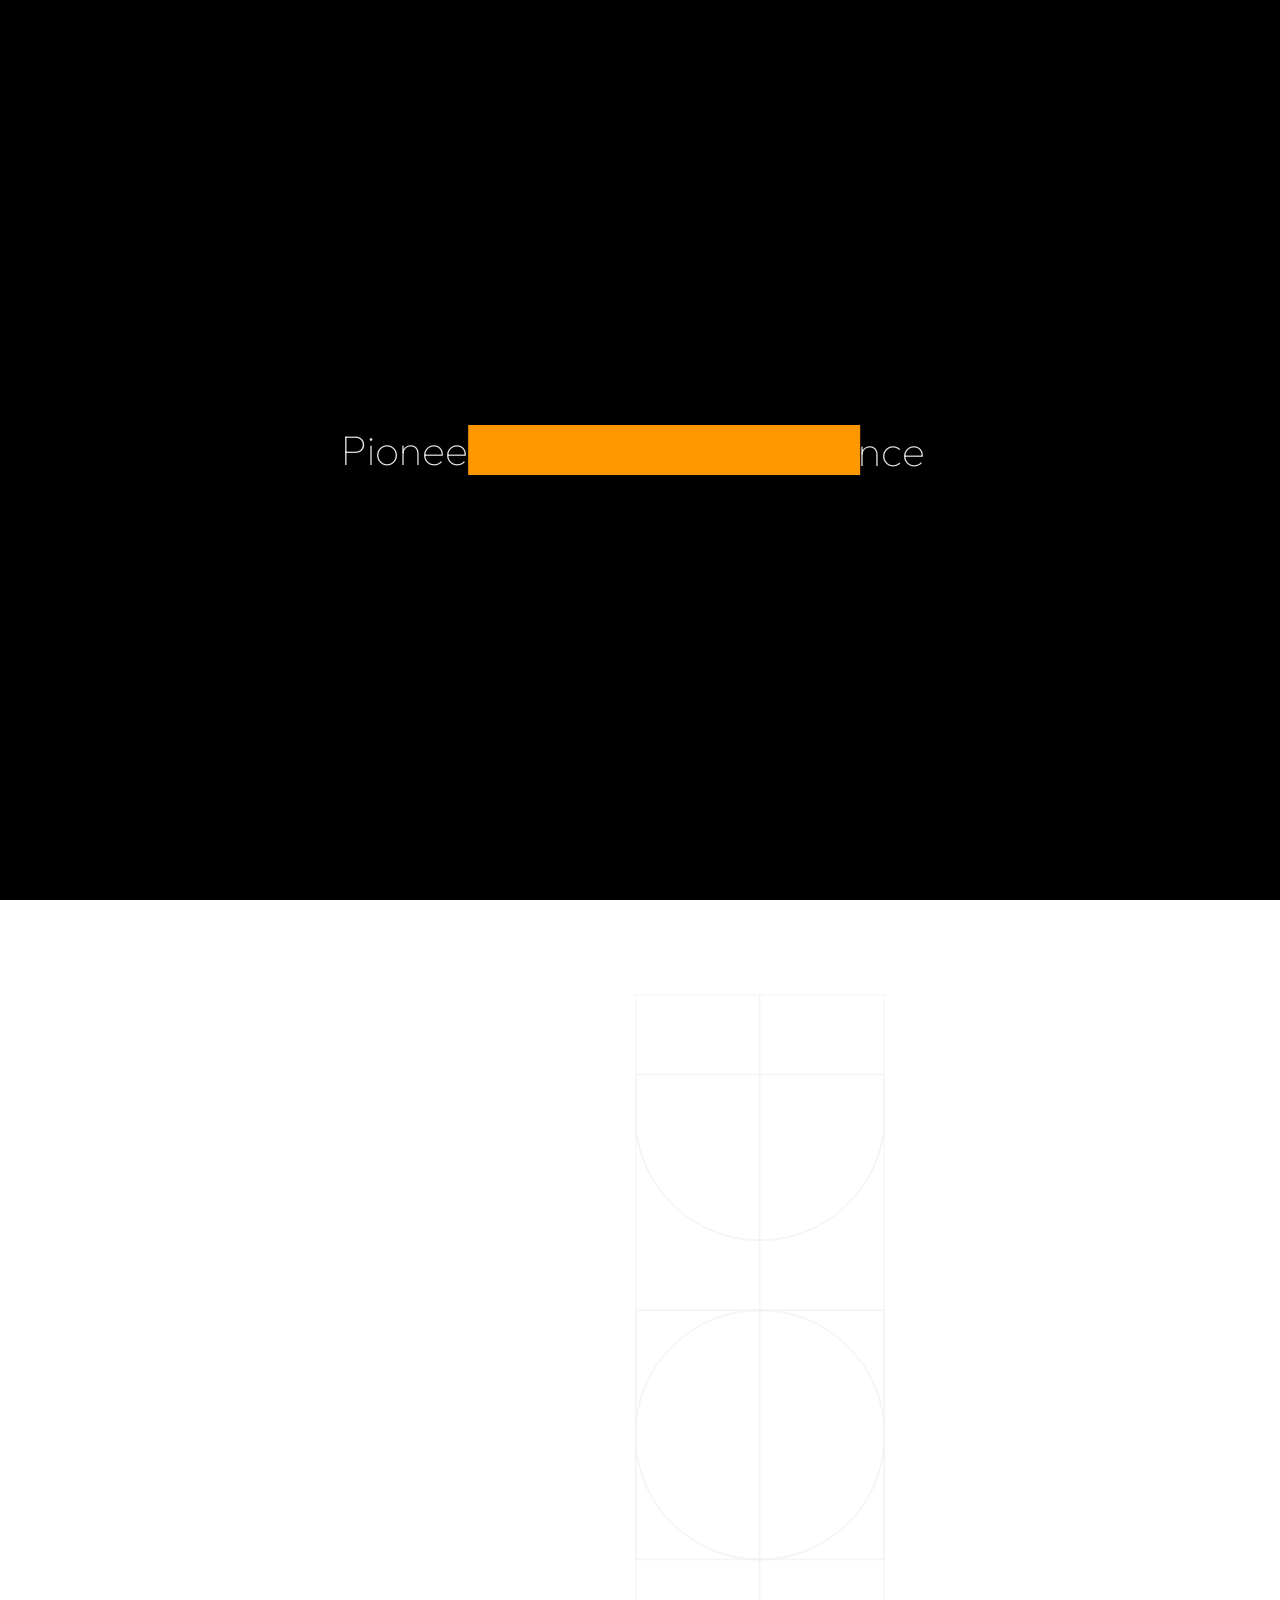
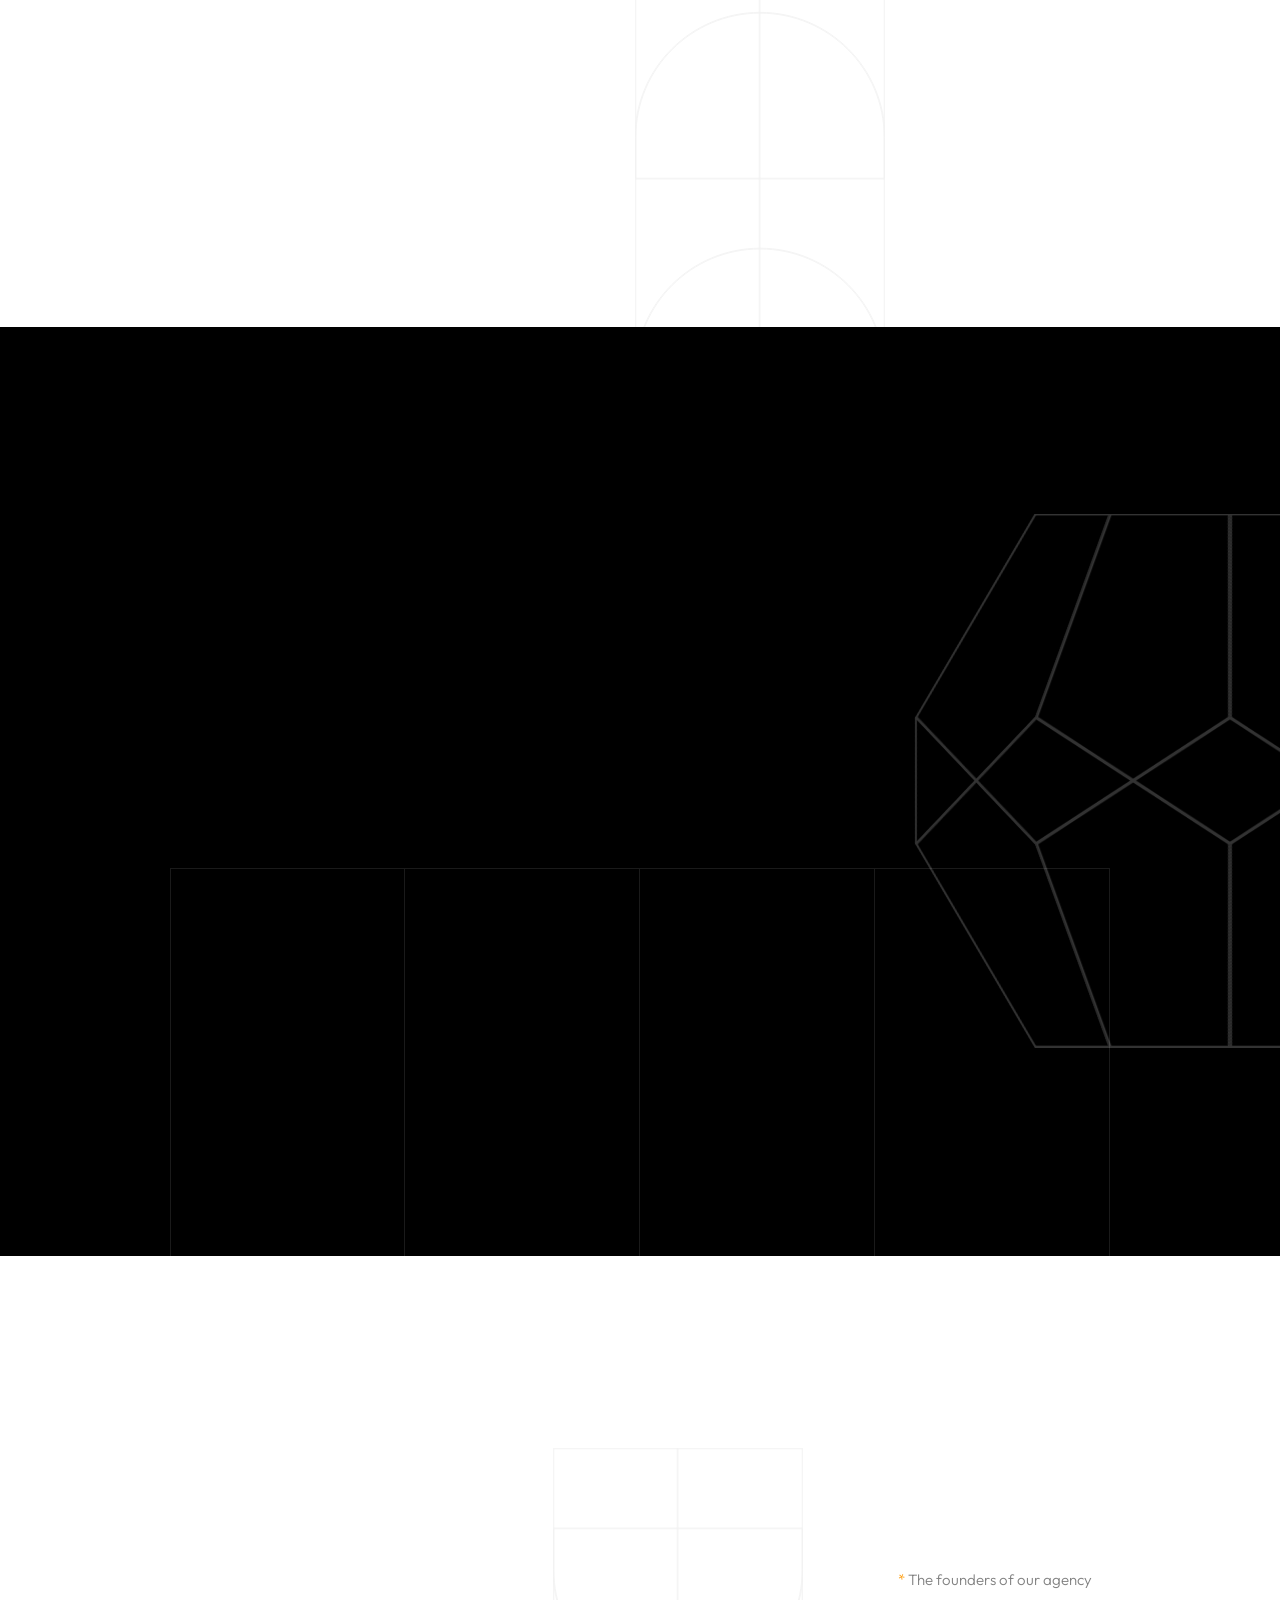
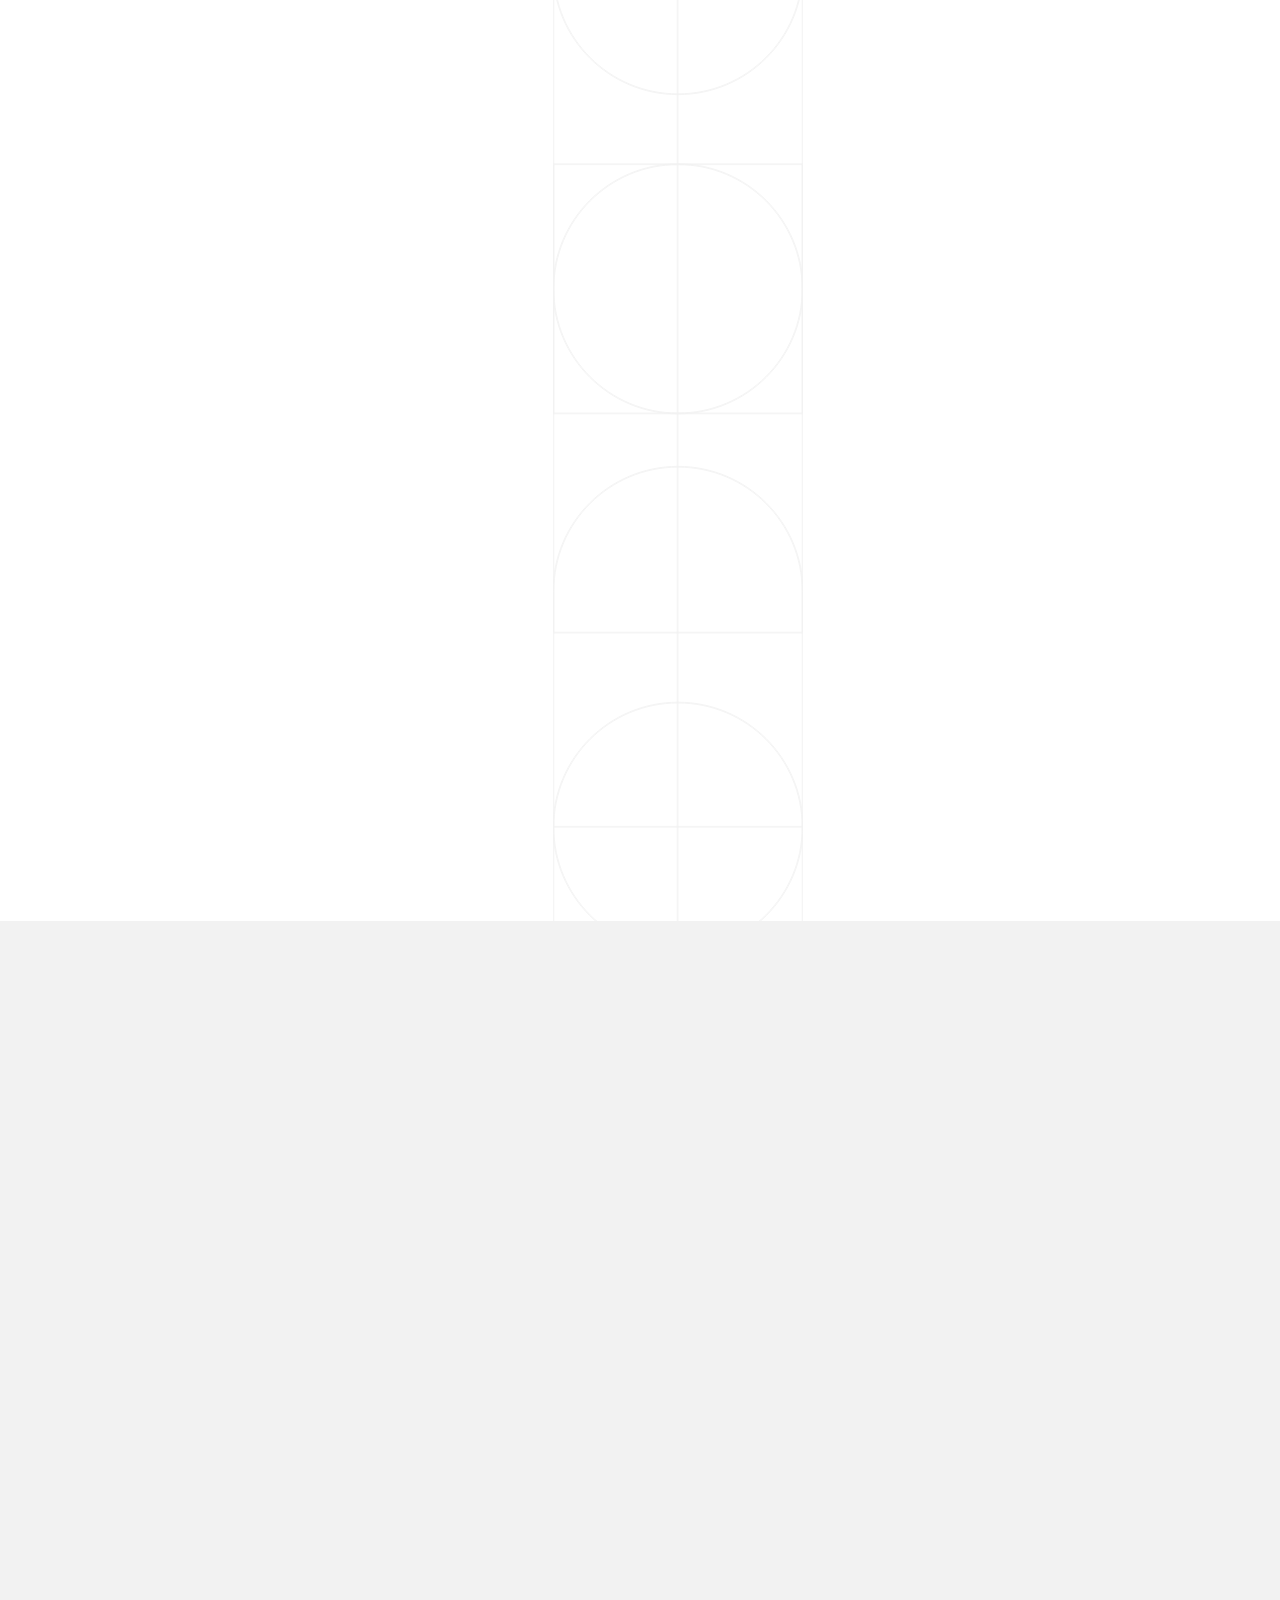
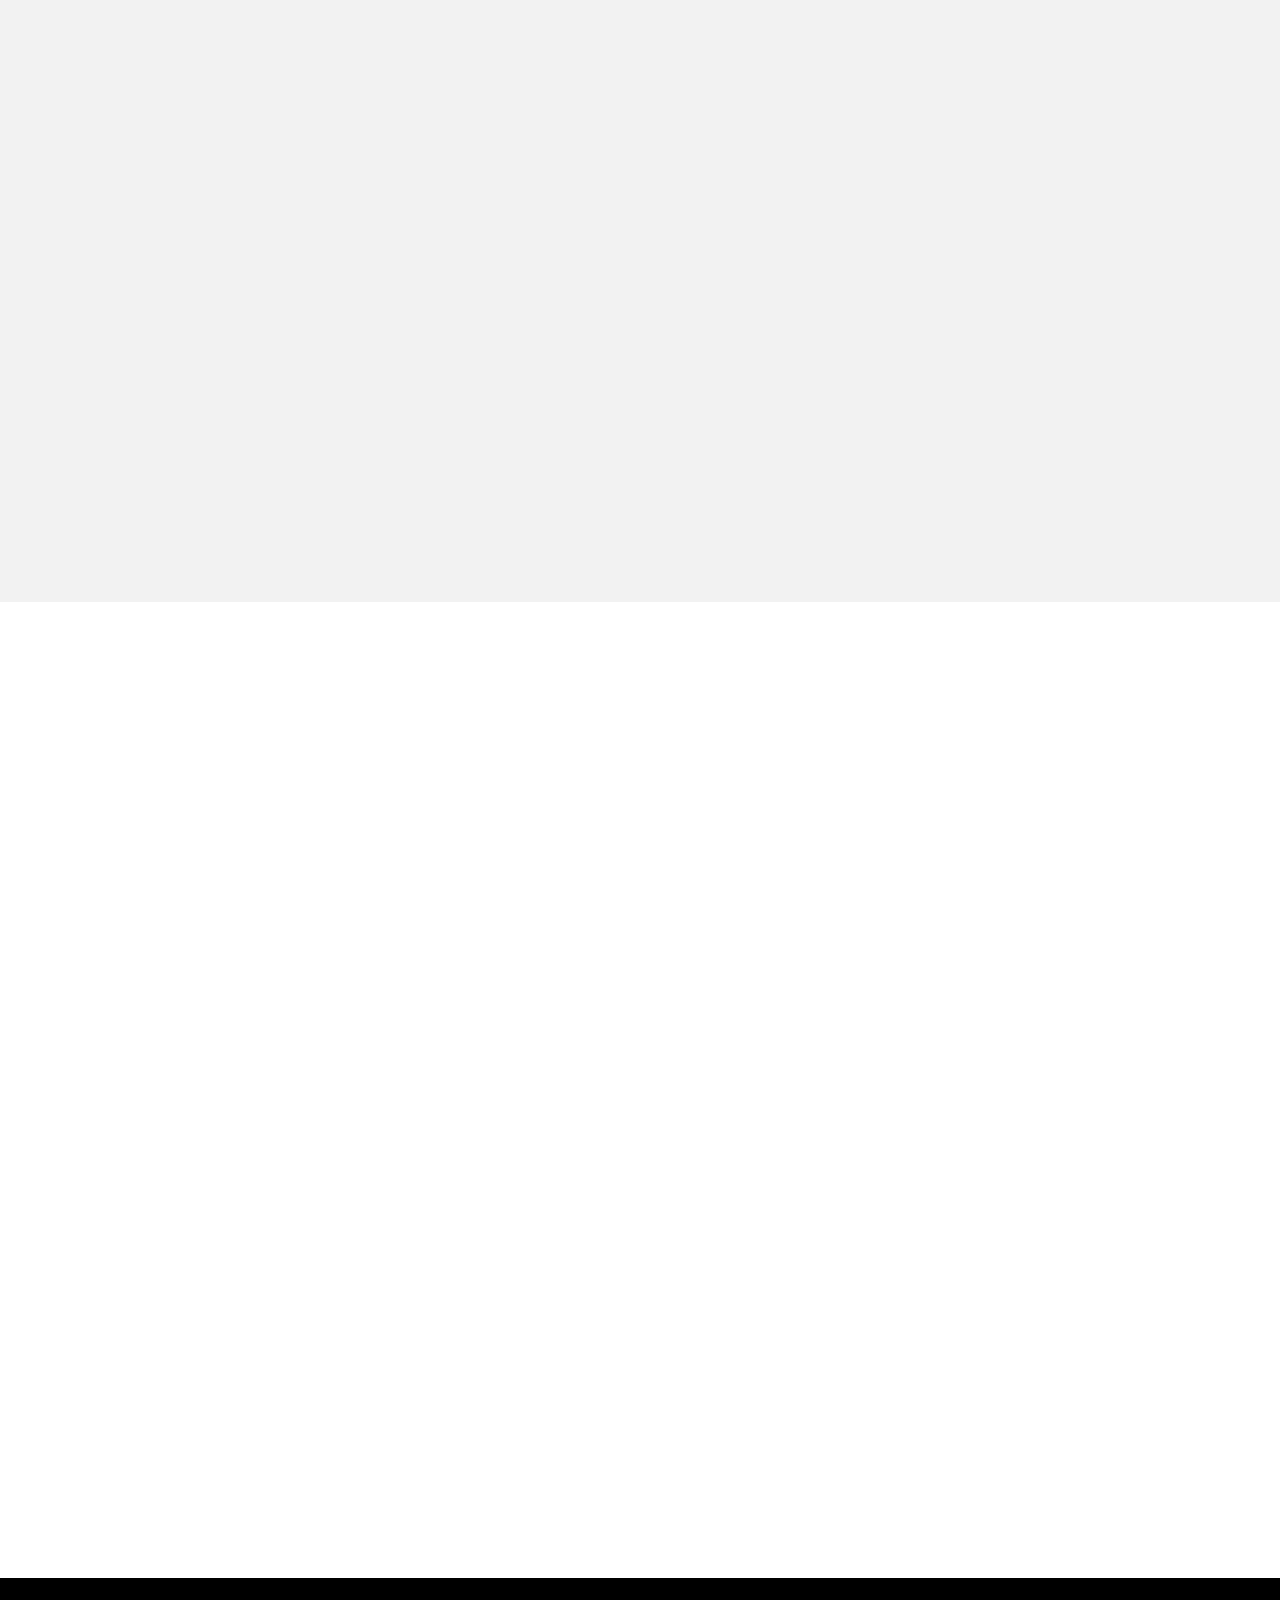
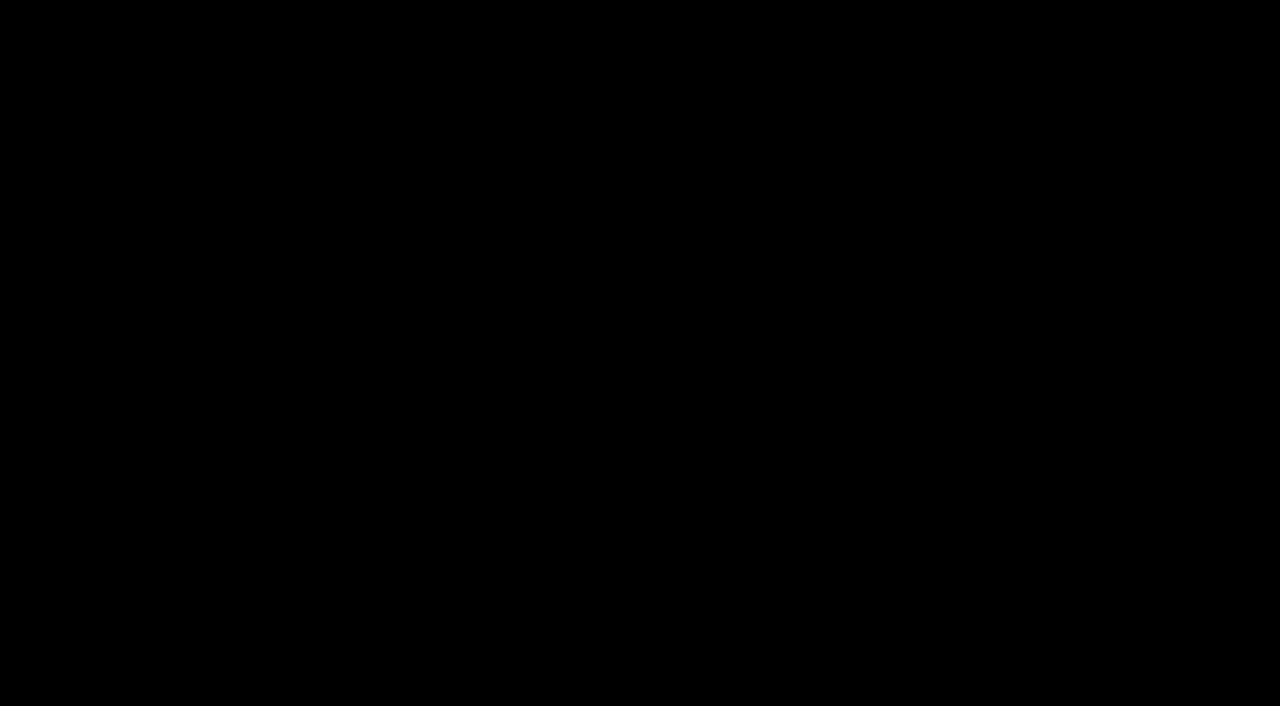
==== index.html @ af69dc8d "files added" ====
<!DOCTYPE html>
<html lang="zxx">

<head>

    <meta charset="UTF-8">
    <meta name="viewport" content="width=device-width, initial-scale=1.0">
    <meta http-equiv="X-UA-Compatible" content="ie=edge">

    <!-- bootstrap grid css -->
    <link rel="stylesheet" href="css/plugins/bootstrap-grid.css">
    <!-- font awesome css -->
    <link rel="stylesheet" href="css/plugins/font-awesome.min.css">
    <!-- swiper css -->
    <link rel="stylesheet" href="css/plugins/swiper.min.css">
    <!-- fancybox css -->
    <link rel="stylesheet" href="css/plugins/fancybox.min.css">
    <!-- ashley scss -->
    <link rel="stylesheet" href="css/style.css">
    <!-- page name -->
    <title>Amiation 360</title>

</head>

<body>

    <!-- wrapper -->
    <div class="mil-wrapper" id="top">

        <!-- cursor -->
        <div class="mil-ball">
            <span class="mil-icon-1">
                <svg viewBox="0 0 128 128">
                    <path d="M106.1,41.9c-1.2-1.2-3.1-1.2-4.2,0c-1.2,1.2-1.2,3.1,0,4.2L116.8,61H11.2l14.9-14.9c1.2-1.2,1.2-3.1,0-4.2	c-1.2-1.2-3.1-1.2-4.2,0l-20,20c-1.2,1.2-1.2,3.1,0,4.2l20,20c0.6,0.6,1.4,0.9,2.1,0.9s1.5-0.3,2.1-0.9c1.2-1.2,1.2-3.1,0-4.2	L11.2,67h105.5l-14.9,14.9c-1.2,1.2-1.2,3.1,0,4.2c0.6,0.6,1.4,0.9,2.1,0.9s1.5-0.3,2.1-0.9l20-20c1.2-1.2,1.2-3.1,0-4.2L106.1,41.9	z" />
                </svg>
            </span>
            <div class="mil-more-text">More</div>
            <div class="mil-choose-text">Сhoose</div>
        </div>
        <!-- cursor end -->

        <!-- preloader -->
        <div class="mil-preloader">
            <div class="mil-preloader-animation">
                <div class="mil-pos-abs mil-animation-1">
                    <p class="mil-h3 mil-muted mil-thin">Pioneering</p>
                    <p class="mil-h3 mil-muted">Creative</p>
                    <p class="mil-h3 mil-muted mil-thin">Excellence</p>
                </div>
                <div class="mil-pos-abs mil-animation-2">
                    <div class="mil-reveal-frame">
                        <p class="mil-reveal-box"></p>
                        <p class="mil-h3 mil-muted mil-thin">Amiation360.com</p>
                    </div>
                </div>
            </div>
        </div>
        <!-- preloader end -->

        <!-- scrollbar progress -->
        <div class="mil-progress-track">
            <div class="mil-progress"></div>
        </div>
        <!-- scrollbar progress end -->

        <!-- menu -->
        <div class="mil-menu-frame">
            <!-- frame clone -->
            <div class="mil-frame-top">
                <a href="index.html" class="mil-logo">A.</a>
                <div class="mil-menu-btn">
                    <span></span>
                </div>
            </div>
            <!-- frame clone end -->
            <div class="container">
                <div class="mil-menu-content">
                    <div class="row">
                        <div class="col-xl-5">

                            <nav class="mil-main-menu" id="swupMenu">
                                <ul>
                                    <li class="mil-has-children mil-active">
                                        <a href="#.">Homepage</a>
                                        <ul>
                                            <li><a href="index.html">Landing page</a></li>
                                            <li><a href="home-2.html">Personal</a></li>
                                            <li><a href="portfolio-3.html">Portfolio slider</a></li>
                                        </ul>
                                    </li>
                                    <li class="mil-has-children">
                                        <a href="#.">Portfolio</a>
                                        <ul>
                                            <li><a href="portfolio-1.html">Grid type 1</a></li>
                                            <li><a href="portfolio-2.html">Grid type 2</a></li>
                                            <li><a href="portfolio-3.html">Slider</a></li>
                                        </ul>
                                    </li>
                                    <li class="mil-has-children">
                                        <a href="#.">Services</a>
                                        <ul>
                                            <li><a href="services.html">Services List</a></li>
                                            <li><a href="service.html">Single service</a></li>
                                        </ul>
                                    </li>
                                    <li class="mil-has-children">
                                        <a href="#.">Newsletter</a>
                                        <ul>
                                            <li><a href="blog.html">Blog List</a></li>
                                            <li><a href="publication.html">Publication</a></li>
                                        </ul>
                                    </li>
                                    <li class="mil-has-children">
                                        <a href="#.">Other pages</a>
                                        <ul>
                                            <li><a href="team.html">Team</a></li>
                                            <li><a href="contact.html">Contact</a></li>
                                            <li><a href="404.html">404</a></li>
                                        </ul>
                                    </li>
                                </ul>
                            </nav>

                        </div>
                        <div class="col-xl-7">

                            <div class="mil-menu-right-frame">
                                <div class="mil-animation-in">
                                    <div class="mil-animation-frame">
                                        <div class="mil-animation mil-position-1 mil-scale" data-value-1="2" data-value-2="2"></div>
                                    </div>
                                </div>
                                <div class="mil-menu-right">
                                    <div class="row">
                                        <div class="col-lg-8 mil-mb-60">

                                            <h6 class="mil-muted mil-mb-30">Projects</h6>

                                            <ul class="mil-menu-list">
                                                <li><a href="project-1.html" class="mil-light-soft">Interior design studio</a></li>
                                                <li><a href="project-2.html" class="mil-light-soft">Home Security Camera</a></li>
                                                <li><a href="project-3.html" class="mil-light-soft">Kemia Honest Skincare</a></li>
                                                <li><a href="project-4.html" class="mil-light-soft">Cascade of Lava</a></li>
                                                <li><a href="project-5.html" class="mil-light-soft">Air Pro by Molekule</a></li>
                                                <li><a href="project-6.html" class="mil-light-soft">Tony's Chocolonely</a></li>
                                            </ul>

                                        </div>
                                        <div class="col-lg-4 mil-mb-60">

                                            <h6 class="mil-muted mil-mb-30">Useful links</h6>

                                            <ul class="mil-menu-list">
                                                <li><a href="#." class="mil-light-soft">Privacy Policy</a></li>
                                                <li><a href="#." class="mil-light-soft">Terms and conditions</a></li>
                                                <li><a href="#." class="mil-light-soft">Cookie Policy</a></li>
                                                <li><a href="#." class="mil-light-soft">Careers</a></li>
                                            </ul>

                                        </div>
                                    </div>
                                    <div class="mil-divider mil-mb-60"></div>
                                    <div class="row justify-content-between">

                                        <div class="col-lg-4 mil-mb-60">

                                            <h6 class="mil-muted mil-mb-30">Canada</h6>

                                            <p class="mil-light-soft mil-up">71 South Los Carneros Road, California <span class="mil-no-wrap">+51 174 705 812</span></p>

                                        </div>
                                        <div class="col-lg-4 mil-mb-60">

                                            <h6 class="mil-muted mil-mb-30">Germany</h6>

                                            <p class="mil-light-soft">Leehove 40, 2678 MC De Lier, Netherlands <span class="mil-no-wrap">+31 174 705 811</span></p>

                                        </div>
                                    </div>
                                </div>
                            </div>

                        </div>
                    </div>
                </div>
            </div>
        </div>
        <!-- menu -->
        
        <!-- curtain -->
        <div class="mil-curtain"></div>
        <!-- curtain end -->

        <!-- frame -->
        <div class="mil-frame">
            <div class="mil-frame-top">
                <a href="index.html" class="mil-logo">A.</a>
                <div class="mil-menu-btn">
                    <span></span>
                </div>
            </div>
            <div class="mil-frame-bottom">
                <div class="mil-current-page"></div>
                <div class="mil-back-to-top">
                    <a href="#top" class="mil-link mil-dark mil-arrow-place">
                        <span>Back to top</span>
                    </a>
                </div>
            </div>
        </div>
        <!-- frame end -->

        <!-- content -->
        <div class="mil-content">
            <div id="swupMain" class="mil-main-transition">

                <!-- banner -->
                <section class="mil-banner mil-dark-bg">
                    <div class="mi-invert-fix">
                        <div class="mil-animation-frame">
                            <div class="mil-animation mil-position-1 mil-scale" data-value-1="7" data-value-2="1.6"></div>
                            <div class="mil-animation mil-position-2 mil-scale" data-value-1="4" data-value-2="1"></div>
                            <div class="mil-animation mil-position-3 mil-scale" data-value-1="1.2" data-value-2=".1"></div>
                        </div>

                        <div class="mil-gradient"></div>

                        <div class="container">
                            <div class="mil-banner-content mil-up">

                                <h1 class="mil-muted mil-mb-60">Designing <span class="mil-thin">a Better</span><br> World <span class="mil-thin">Today</span></h1>
                                <div class="row">
                                    <div class="col-md-7 col-lg-5">

                                        <p class="mil-light-soft mil-mb-60">Welcome to our world of endless imagination and boundless creativity. Together, let's embark on a remarkable journey where dreams become tangible realities.</p>

                                    </div>
                                </div>

                                <a href="services.html" class="mil-button mil-arrow-place mil-btn-space">
                                    <span>What we do</span>
                                </a>

                                <!-- <a href="portfolio-1.html" class="mil-link mil-muted mil-arrow-place">
                                    <span>View works</span>
                                </a> -->

                                <div class="mil-circle-text">
                                    <svg version="1.1" xmlns="http://www.w3.org/2000/svg" xmlns:xlink="http://www.w3.org/1999/xlink" x="0px" y="0px" viewBox="0 0 300 300" enable-background="new 0 0 300 300" xml:space="preserve" class="mil-ct-svg mil-rotate" data-value="360">
                                        <defs>
                                            <path id="circlePath" d="M 150, 150 m -60, 0 a 60,60 0 0,1 120,0 a 60,60 0 0,1 -120,0 " />
                                        </defs>
                                        <circle cx="150" cy="100" r="75" fill="none" />
                                        <g>
                                            <use xlink:href="#circlePath" fill="none" />
                                            <text style="letter-spacing: 6.5px">
                                                <!-- circle text -->
                                                <textPath xlink:href="#circlePath">Scroll down - Scroll down - </textPath>
                                            </text>
                                        </g>
                                    </svg>
                                    <a href="#about" class="mil-button mil-arrow-place mil-icon-button mil-arrow-down"></a>
                                </div>

                            </div>
                        </div>
                    </div>
                </section>
                <!-- banner end -->

                <!-- about -->
                <section id="about">
                    <div class="container mil-p-120-30">
                        <div class="row justify-content-between align-items-center">
                            <div class="col-lg-6 col-xl-5">

                                <div class="mil-mb-90">
                                    <h2 class="mil-up mil-mb-60">Discover <br>Our <span class="mil-thin">Studio</span></h2>
                                    <p class="mil-up mil-mb-30">Amiation 360 is a Evaluated graphic designing company in Chandigarh, offering high-quality graphic design services
                                    fulfilling your all business requisites. Holding a decade-long experience in the field of graphic designing, we are
                                    adept in creating stunning graphic designs capable of uplifting your corporate image on a global scale.</p>

                                    <p class="mil-up mil-mb-60">Are you in search of something new and innovative? Well, you should be, because being exclusive and innovative is the
                                    need of today’s business world. As much as owning a business website is important, bringing in new customers is way too
                                    important. Our company offers a myriad range of professional graphic designing services that helps in effectively
                                    promoting your business, products, services and of course the brand image.</p>

                                    <div class="mil-about-quote">
                                        <div class="mil-avatar mil-up">
                                            <img src="img/faces/customers/2.jpg" alt="Founder">
                                        </div>
                                        <h6 class="mil-quote mil-up">Passionately Creating <span class="mil-thin">Design Wonders:</span> Unleashing <span class="mil-thin">Boundless Creativity</span></h6>
                                    </div>
                                </div>

                            </div>
                            <div class="col-lg-5">

                                <div class="mil-about-photo mil-mb-90">
                                    <div class="mil-lines-place"></div>
                                    <div class="mil-up mil-img-frame" style="padding-bottom: 160%;">
                                        <img src="img/photo/1.jpg" alt="img" class="mil-scale" data-value-1="1" data-value-2="1.2">
                                    </div>
                                </div>

                            </div>
                        </div>
                    </div>
                </section>
                <!-- about end -->

                <!-- services -->
                <section class="mil-dark-bg">
                    <div class="mi-invert-fix">
                        <div class="mil-animation-frame">
                            <div class="mil-animation mil-position-1 mil-scale" data-value-1="2.4" data-value-2="1.4" style="top: 300px; right: -100px"></div>
                            <div class="mil-animation mil-position-2 mil-scale" data-value-1="2" data-value-2="1" style="left: 150px"></div>
                        </div>
                        <div class="container mil-p-120-0">

                            <div class="mil-mb-120">
                                <div class="row">
                                    <div class="col-lg-10">

                                        <span class="mil-suptitle mil-light-soft mil-suptitle-right mil-up">Professionals focused on helping your brand<br> grow and move forward.</span>

                                    </div>
                                </div>

                                <div class="mil-complex-text justify-content-center mil-up mil-mb-15">

                                    <span class="mil-text-image"><img src="img/photo/2.jpg" alt="team"></span>
                                    <h2 class="mil-h1 mil-muted mil-center">Unique <span class="mil-thin">Ideas</span></h2>

                                </div>
                                <div class="mil-complex-text justify-content-center mil-up">

                                    <h2 class="mil-h1 mil-muted mil-center">For Your <span class="mil-thin">Business.</span></h2>
                                    <a href="services.html" class="mil-services-button mil-button mil-arrow-place"><span>What we do</span></a>

                                </div>
                            </div>

                            <div class="row mil-services-grid m-0">
                                <div class="col-md-6 col-lg-3 mil-services-grid-item p-0">

                                    <a href="service.html" class="mil-service-card-sm mil-up">
                                        <h5 class="mil-muted mil-mb-30">Branding and <br>Identity Design</h5>
                                        <p class="mil-light-soft mil-mb-30">It is very important to have your own impressive brand identity which helps your potential audience to connect with your
                                        business. And no other than a professional graphic designing company in Chandigarh can do in a better way.</p>
                                        <div class="mil-button mil-icon-button-sm mil-arrow-place"></div>
                                    </a>

                                </div>
                                <div class="col-md-6 col-lg-3 mil-services-grid-item p-0">

                                    <a href="website.html" class="mil-service-card-sm mil-up">
                                        <h5 class="mil-muted mil-mb-30">Website Design <br>and Development</h5>
                                        <p class="mil-light-soft mil-mb-30">Whether it's a new design or an existing site, we can manage your project at any stage of development. As a leading
                                        website development company, Amiation 360 Designs helps you dominate the market with effective web interactions and
                                        engagement</p>
                                        <div class="mil-button mil-icon-button-sm mil-arrow-place"></div>
                                    </a>

                                </div>
                                <div class="col-md-6 col-lg-3 mil-services-grid-item p-0">

                                    <a href="marketing.html" class="mil-service-card-sm mil-up">
                                        <h5 class="mil-muted mil-mb-30">Advertising and <br>Marketing Campaigns</h5>
                                        <p class="mil-light-soft mil-mb-30">With our wide array of design and advertising expertise, we are well-equipped to serve as a holistic ally in the realm
                                        of digital innovation. Our proficiency lies in providing outstanding Brand experiences and working closely with renowned
                                        brands to help them accomplish their objectives</p>
                                        <div class="mil-button mil-icon-button-sm mil-arrow-place"></div>
                                    </a>

                                </div>
                                <div class="col-md-6 col-lg-3 mil-services-grid-item p-0">

                                    <a href="video.html" class="mil-service-card-sm mil-up">
                                        <h5 class="mil-muted mil-mb-30">Video Editing <br>and ADs</h5>
                                        <p class="mil-light-soft mil-mb-30">Amiation 360 is a premier video editing and post-production outsourcing partner, serving video content creators and
                                        production houses across India. With expertise in delivering high-quality edits, we collaborate closely with clients to
                                        bring their creative visions to life, providing tailored solutions that meet the diverse needs of the Indian media
                                        landscape</p>
                                        <div class="mil-button mil-icon-button-sm mil-arrow-place"></div>
                                    </a>

                                </div>
                            </div>
                        </div>
                    </div>
                </section>
                <!-- services end -->

                <!-- team -->
                <section>
                    <div class="container mil-p-120-30">
                        <div class="row justify-content-between align-items-center">
                            <div class="col-lg-5 col-xl-4">

                                <div class="mil-mb-90">
                                    <h2 class="mil-up mil-mb-60">Meet <br>Our Team</h2>
                                    <p class="mil-up mil-mb-30">At Amiation 360, we’re more than just Designing experts — we’re passionate innovators dedicated to transforming the
                                    skies. Our team is comprised of industry leaders, engineers, and aviation enthusiasts who bring decades of experience to
                                    every project. With a commitment to excellence, safety, and customer satisfaction, we work together to push the
                                    boundaries of aviation technology and services.</p>

                                    <p class="mil-up mil-mb-60">Each team member at Amiation 360 plays a vital role in delivering tailored solutions that meet the unique needs of our
                                    clients. Our collaborative approach ensures that from design to execution, we deliver the highest standards in aviation
                                    services.</p>

                                    <div class="mil-up"><a href="team.html" class="mil-button mil-arrow-place mil-mb-60"><span>Read more</span></a></div>

                                    <h4 class="mil-up"><span class="mil-thin">We</span> delivering <br><span class="mil-thin">exceptional</span> results.</h4>
                                </div>

                            </div>
                            <div class="col-lg-6">

                                <div class="mil-team-list">
                                    <div class="mil-lines-place"></div>

                                    <div class="row mil-mb-60">
                                        <div class="col-sm-6">

                                            <div class="mil-team-card mil-up mil-mb-30">
                                                <img src="img/faces/1.jpg" alt="Team member">
                                                <div class="mil-description">
                                                    <div class="mil-secrc-text">
                                                        <h5 class="mil-muted mil-mb-5"><a href="home-2.html">Anna Oldman</a></h5>
                                                        <p class="mil-link mil-light-soft mil-mb-10">Art Director</p>
                                                        <ul class="mil-social-icons mil-center">
                                                            <li><a href="#." target="_blank" class="social-icon"> <i class="fab fa-behance"></i></a></li>
                                                            <li><a href="#." target="_blank" class="social-icon"> <i class="fab fa-dribbble"></i></a></li>
                                                            <li><a href="#." target="_blank" class="social-icon"> <i class="fab fa-twitter"></i></a></li>
                                                            <li><a href="#." target="_blank" class="social-icon"> <i class="fab fa-github"></i></a></li>
                                                        </ul>
                                                    </div>
                                                </div>
                                            </div>

                                            <div class="mil-team-card mil-up mil-mb-30">
                                                <img src="img/faces/3.jpg" alt="Team member">
                                                <div class="mil-description">
                                                    <div class="mil-secrc-text">
                                                        <h5 class="mil-muted mil-mb-5"><a href="home-2.html">Oscar Freeman</a></h5>
                                                        <p class="mil-link mil-light-soft mil-mb-10">Frontend Dev</p>
                                                        <ul class="mil-social-icons mil-center">
                                                            <li><a href="#." target="_blank" class="social-icon"> <i class="fab fa-behance"></i></a></li>
                                                            <li><a href="#." target="_blank" class="social-icon"> <i class="fab fa-dribbble"></i></a></li>
                                                            <li><a href="#." target="_blank" class="social-icon"> <i class="fab fa-twitter"></i></a></li>
                                                            <li><a href="#." target="_blank" class="social-icon"> <i class="fab fa-github"></i></a></li>
                                                        </ul>
                                                    </div>
                                                </div>
                                            </div>

                                        </div>
                                        <div class="col-sm-6">

                                            <p class="mil-mobile-hidden mil-text-sm mil-mb-30" style="height: 30px;"><span class="mil-accent">*</span> The founders of our agency</p>

                                            <div class="mil-team-card mil-up mil-mb-30">
                                                <img src="img/faces/2.jpg" alt="Team member">
                                                <div class="mil-description">
                                                    <div class="mil-secrc-text">
                                                        <h5 class="mil-muted mil-mb-5"><a href="home-2.html">Emma Newman</a></h5>
                                                        <p class="mil-link mil-light-soft mil-mb-10">Founder</p>
                                                        <ul class="mil-social-icons mil-center">
                                                            <li><a href="#." target="_blank" class="social-icon"> <i class="fab fa-behance"></i></a></li>
                                                            <li><a href="#." target="_blank" class="social-icon"> <i class="fab fa-dribbble"></i></a></li>
                                                            <li><a href="#." target="_blank" class="social-icon"> <i class="fab fa-twitter"></i></a></li>
                                                            <li><a href="#." target="_blank" class="social-icon"> <i class="fab fa-github"></i></a></li>
                                                        </ul>
                                                    </div>
                                                </div>
                                            </div>

                                            <div class="mil-team-card mil-up mil-mb-30">
                                                <img src="img/faces/4.jpg" alt="Team member">
                                                <div class="mil-description">
                                                    <div class="mil-secrc-text">
                                                        <h5 class="mil-muted mil-mb-5"><a href="home-2.html">Lisa Trueman</a></h5>
                                                        <p class="mil-link mil-light-soft mil-mb-10">UI/UX Designer</p>
                                                        <ul class="mil-social-icons mil-center">
                                                            <li><a href="#." target="_blank" class="social-icon"> <i class="fab fa-behance"></i></a></li>
                                                            <li><a href="#." target="_blank" class="social-icon"> <i class="fab fa-dribbble"></i></a></li>
                                                            <li><a href="#." target="_blank" class="social-icon"> <i class="fab fa-twitter"></i></a></li>
                                                            <li><a href="#." target="_blank" class="social-icon"> <i class="fab fa-github"></i></a></li>
                                                        </ul>
                                                    </div>
                                                </div>
                                            </div>

                                        </div>
                                    </div>

                                </div>

                            </div>
                        </div>
                    </div>
                </section>
                <!-- team end -->

                <!-- reviews -->
                <section class="mil-soft-bg">
                    <div class="container mil-p-120-120">

                        <div class="row">
                            <div class="col-lg-10">

                                <span class="mil-suptitle mil-suptitle-right mil-suptitle-dark mil-up">Customer reviews are a valuable source <br>of information for both businesses and consumers.</span>

                            </div>
                        </div>

                        <h2 class="mil-center mil-up mil-mb-60">Customer <span class="mil-thin">Voices:</span> <br>Hear What <span class="mil-thin">They Say!</span></h2>

                        <div class="mil-revi-pagination mil-up mil-mb-60"></div>

                        <div class="row mil-relative justify-content-center">
                            <div class="col-lg-8">

                                <div class="mil-slider-nav mil-soft mil-reviews-nav mil-up">
                                    <div class="mil-slider-arrow mil-prev mil-revi-prev mil-arrow-place"></div>
                                    <div class="mil-slider-arrow mil-revi-next mil-arrow-place"></div>
                                </div>

                                <svg xmlns="http://www.w3.org/2000/svg" viewBox="0 0 48 48" class="mil-quote-icon mil-up">
                                    <path d="M 13.5 10 A 8.5 8.5 0 0 0 13.5 27 A 8.5 8.5 0 0 0 18.291016 25.519531 C 17.422273 29.222843 15.877848 31.803343 14.357422 33.589844 C 12.068414 36.279429 9.9433594 37.107422 9.9433594 37.107422 A 1.50015 1.50015 0 1 0 11.056641 39.892578 C 11.056641 39.892578 13.931586 38.720571 16.642578 35.535156 C 19.35357 32.349741 22 27.072581 22 19 A 1.50015 1.50015 0 0 0 21.984375 18.78125 A 8.5 8.5 0 0 0 13.5 10 z M 34.5 10 A 8.5 8.5 0 0 0 34.5 27 A 8.5 8.5 0 0 0 39.291016 25.519531 C 38.422273 29.222843 36.877848 31.803343 35.357422 33.589844 C 33.068414 36.279429 30.943359 37.107422 30.943359 37.107422 A 1.50015 1.50015 0 1 0 32.056641 39.892578 C 32.056641 39.892578 34.931586 38.720571 37.642578 35.535156 C 40.35357 32.349741 43 27.072581 43 19 A 1.50015 1.50015 0 0 0 42.984375 18.78125 A 8.5 8.5 0 0 0 34.5 10 z" fill="#000000" />
                                </svg>

                                <div class="swiper-container mil-reviews-slider">
                                    <div class="swiper-wrapper">
                                        <div class="swiper-slide">
                                            <div class="mil-review-frame mil-center" data-swiper-parallax="-200" data-swiper-parallax-opacity="0">
                                                <h5 class="mil-up mil-mb-10">Sarah Newman</h5>
                                                <p class="mil-mb-5 mil-upper mil-up mil-mb-30">Envato market</p>
                                                <p class="mil-text-xl mil-up">This creative agency stands out with their exceptional talent and expertise. Their ability to think outside the box and bring unique ideas to life is truly impressive. With meticulous attention to detail, they consistently deliver visually stunning and impactful work.</p>
                                            </div>
                                        </div>
                                        <div class="swiper-slide">
                                            <div class="mil-review-frame mil-center" data-swiper-parallax="-200" data-swiper-parallax-opacity="0">
                                                <h5 class="mil-up mil-mb-10">Emma Trueman</h5>
                                                <p class="mil-mb-5 mil-upper mil-up mil-mb-30">Envato market</p>
                                                <p class="mil-text-xl mil-up">I had the pleasure of working with this creative agency, and I must say, they truly impressed me. They consistently think outside the box, resulting in impressive and impactful work. I highly recommend this agency for their consistent delivery of exceptional creative solutions.</p>
                                            </div>
                                        </div>
                                        <div class="swiper-slide">
                                            <div class="mil-review-frame mil-center" data-swiper-parallax="-200" data-swiper-parallax-opacity="0">
                                                <h5 class="mil-up mil-mb-10">Sarah Newman</h5>
                                                <p class="mil-mb-5 mil-upper mil-up mil-mb-30">Envato market</p>
                                                <p class="mil-text-xl mil-up">This creative agency stands out with their exceptional talent and expertise. Their ability to think outside the box and bring unique ideas to life is truly impressive. With meticulous attention to detail, they consistently deliver visually stunning and impactful work.</p>
                                            </div>
                                        </div>
                                        <div class="swiper-slide">
                                            <div class="mil-review-frame mil-center" data-swiper-parallax="-200" data-swiper-parallax-opacity="0">
                                                <h5 class="mil-up mil-mb-10">Emma Trueman</h5>
                                                <p class="mil-mb-5 mil-upper mil-up mil-mb-30">Envato market</p>
                                                <p class="mil-text-xl mil-up">I had the pleasure of working with this creative agency, and I must say, they truly impressed me. They consistently think outside the box, resulting in impressive and impactful work. I highly recommend this agency for their consistent delivery of exceptional creative solutions.</p>
                                            </div>
                                        </div>
                                        <div class="swiper-slide">
                                            <div class="mil-review-frame mil-center" data-swiper-parallax="-200" data-swiper-parallax-opacity="0">
                                                <h5 class="mil-up mil-mb-10">Sarah Newman</h5>
                                                <p class="mil-mb-5 mil-upper mil-up mil-mb-30">Envato market</p>
                                                <p class="mil-text-xl mil-up">This creative agency stands out with their exceptional talent and expertise. Their ability to think outside the box and bring unique ideas to life is truly impressive. With meticulous attention to detail, they consistently deliver visually stunning and impactful work.</p>
                                            </div>
                                        </div>
                                        <div class="swiper-slide">
                                            <div class="mil-review-frame mil-center" data-swiper-parallax="-200" data-swiper-parallax-opacity="0">
                                                <h5 class="mil-up mil-mb-10">Emma Trueman</h5>
                                                <p class="mil-mb-5 mil-upper mil-up mil-mb-30">Envato market</p>
                                                <p class="mil-text-xl mil-up">I had the pleasure of working with this creative agency, and I must say, they truly impressed me. They consistently think outside the box, resulting in impressive and impactful work. I highly recommend this agency for their consistent delivery of exceptional creative solutions.</p>
                                            </div>
                                        </div>
                                        <div class="swiper-slide">
                                            <div class="mil-review-frame mil-center" data-swiper-parallax="-200" data-swiper-parallax-opacity="0">
                                                <h5 class="mil-up mil-mb-10">Sarah Newman</h5>
                                                <p class="mil-mb-5 mil-upper mil-up mil-mb-30">Envato market</p>
                                                <p class="mil-text-xl mil-up">This creative agency stands out with their exceptional talent and expertise. Their ability to think outside the box and bring unique ideas to life is truly impressive. With meticulous attention to detail, they consistently deliver visually stunning and impactful work.</p>
                                            </div>
                                        </div>
                                    </div>
                                </div>

                            </div>
                        </div>

                    </div>
                </section>
                <!-- reviews end -->

                <!-- partners -->
                <div class="mil-soft-bg">
                    <div class="container mil-p-0-120">

                        <div class="swiper-container mil-infinite-show mil-up">
                            <div class="swiper-wrapper">
                                <div class="swiper-slide">
                                    <a href="#." class="mil-partner-frame" style="width: 60px;"><img src="img/partners/1.svg" alt="logo"></a>
                                </div>
                                <div class="swiper-slide">
                                    <a href="#." class="mil-partner-frame" style="width: 100px;"><img src="img/partners/2.svg" alt="logo"></a>
                                </div>
                                <div class="swiper-slide">
                                    <a href="#." class="mil-partner-frame" style="width: 60px;"><img src="img/partners/1.svg" alt="logo"></a>
                                </div>
                                <div class="swiper-slide">
                                    <a href="#." class="mil-partner-frame" style="width: 100px;"><img src="img/partners/2.svg" alt="logo"></a>
                                </div>
                            </div>
                        </div>

                    </div>
                </div>
                <!-- partners end -->

                <!-- blog -->
                <section>
                    <div class="container mil-p-120-60">
                        <div class="row align-items-center mil-mb-30">
                            <div class="col-lg-6 mil-mb-30">
                                <h3 class="mil-up">Popular Publications:</h3>
                            </div>
                            <div class="col-lg-6 mil-mb-30">
                                <div class="mil-adaptive-right mil-up">
                                    <a href="blog.html" class="mil-link mil-dark mil-arrow-place">
                                        <span>View all</span>
                                    </a>
                                </div>
                            </div>
                        </div>
                        <div class="row">
                            <div class="col-lg-6">

                                <a href="publication.html" class="mil-blog-card mil-mb-60">
                                    <div class="mil-cover-frame mil-up">
                                        <img src="img/blog/1.jpg" alt="cover">
                                    </div>
                                    <div class="mil-post-descr">
                                        <div class="mil-labels mil-up mil-mb-30">
                                            <div class="mil-label mil-upper mil-accent">TECHNOLOGY</div>
                                            <div class="mil-label mil-upper">may 24 2023</div>
                                        </div>
                                        <h4 class="mil-up mil-mb-30">How to Become a Graphic Designer in 10 Simple Steps</h4>
                                        <p class="mil-post-text mil-up mil-mb-30">Lorem ipsum dolor sit amet, consectetur adipisicing elit. Eius sequi commodi dignissimos optio, beatae, eos necessitatibus nisi. Nam cupiditate consectetur nostrum qui! Repellat natus nulla, nisi aliquid, asperiores impedit tempora sequi est reprehenderit cumque explicabo, dicta. Rem nihil ullam totam ea voluptas quibusdam repudiandae id ut at iure! Totam, a!</p>
                                        <div class="mil-link mil-dark mil-arrow-place mil-up">
                                            <span>Read more</span>
                                        </div>
                                    </div>
                                </a>

                            </div>
                            <div class="col-lg-6">

                                <a href="publication.html" class="mil-blog-card mil-mb-60">
                                    <div class="mil-cover-frame mil-up">
                                        <img src="img/blog/2.jpg" alt="cover">
                                    </div>
                                    <div class="mil-post-descr">
                                        <div class="mil-labels mil-up mil-mb-30">
                                            <div class="mil-label mil-upper mil-accent">TECHNOLOGY</div>
                                            <div class="mil-label mil-upper">may 24 2023</div>
                                        </div>
                                        <h4 class="mil-up mil-mb-30">16 Best Graphic Design Online and Offline Courses</h4>
                                        <p class="mil-post-text mil-up mil-mb-30">Lorem ipsum dolor sit amet, consectetur adipisicing elit. Eius sequi commodi dignissimos optio, beatae, eos necessitatibus nisi. Nam cupiditate consectetur nostrum qui! Repellat natus nulla, nisi aliquid, asperiores impedit tempora sequi est reprehenderit cumque explicabo, dicta. Rem nihil ullam totam ea voluptas quibusdam repudiandae id ut at iure! Totam, a!</p>
                                        <div class="mil-link mil-dark mil-arrow-place mil-up">
                                            <span>Read more</span>
                                        </div>
                                    </div>
                                </a>

                            </div>
                        </div>
                    </div>
                </section>
                <!-- blog end -->

                <!-- footer -->
                <footer class="mil-dark-bg">
                    <div class="mi-invert-fix">
                        <div class="container mil-p-120-60">
                            <div class="row justify-content-between">
                                <div class="col-md-4 col-lg-4 mil-mb-60">

                                    <div class="mil-muted mil-logo mil-up mil-mb-30">Amiation 360</div>

                                    <p class="mil-light-soft mil-up mil-mb-30">Subscribe our newsletter:</p>

                                    <form class="mil-subscribe-form mil-up">
                                        <input type="text" placeholder="Enter our email">
                                        <button type="submit" class="mil-button mil-icon-button-sm mil-arrow-place"></button>
                                    </form>

                                </div>
                                <div class="col-md-7 col-lg-6">
                                    <div class="row justify-content-end">
                                        <div class="col-md-6 col-lg-7">

                                            <nav class="mil-footer-menu mil-mb-60">
                                                <ul>
                                                    <li class="mil-up mil-active">
                                                        <a href="index.html">Home</a>
                                                    </li>
                                                    <li class="mil-up">
                                                        <a href="portfolio-1.html">Portfolio</a>
                                                    </li>
                                                    <li class="mil-up">
                                                        <a href="services.html">Services</a>
                                                    </li>
                                                    <li class="mil-up">
                                                        <a href="contact.html">Contact</a>
                                                    </li>
                                                    <li class="mil-up">
                                                        <a href="blog.html">Blog</a>
                                                    </li>
                                                </ul>
                                            </nav>

                                        </div>
                                        <div class="col-md-6 col-lg-5">

                                            <ul class="mil-menu-list mil-up mil-mb-60">
                                                <li><a href="#." class="mil-light-soft">Privacy Policy</a></li>
                                                <li><a href="#." class="mil-light-soft">Terms and conditions</a></li>
                                                <li><a href="#." class="mil-light-soft">Cookie Policy</a></li>
                                                <li><a href="#." class="mil-light-soft">Careers</a></li>
                                            </ul>

                                        </div>
                                    </div>
                                </div>
                            </div>

                            <div class="row justify-content-between flex-sm-row-reverse">
                                <div class="col-md-7 col-lg-6">

                                    <div class="row justify-content-between">

                                        <div class="col-md-6 col-lg-5 mil-mb-60">

                                            <h6 class="mil-muted mil-up mil-mb-30">Canada</h6>

                                            <p class="mil-light-soft mil-up">71 South Los Carneros Road, California <span class="mil-no-wrap">+51 174 705 812</span></p>

                                        </div>
                                        <div class="col-md-6 col-lg-5 mil-mb-60">

                                            <h6 class="mil-muted mil-up mil-mb-30">Germany</h6>

                                            <p class="mil-light-soft mil-up">Leehove 40, 2678 MC De Lier, Netherlands <span class="mil-no-wrap">+31 174 705 811</span></p>

                                        </div>
                                    </div>

                                </div>
                                <div class="col-md-4 col-lg-6 mil-mb-60">

                                    <div class="mil-vert-between">
                                        <div class="mil-mb-30">
                                            <ul class="mil-social-icons mil-up">
                                                <li><a href="#." target="_blank" class="social-icon"> <i class="far fa-circle"></i></a></li>
                                                <li><a href="#." target="_blank" class="social-icon"> <i class="far fa-circle"></i></a></li>
                                                <li><a href="#." target="_blank" class="social-icon"> <i class="far fa-circle"></i></a></li>
                                                <li><a href="#." target="_blank" class="social-icon"> <i class="far fa-circle"></i></a></li>
                                            </ul>
                                        </div>
                                        <p class="mil-light-soft mil-up">© Copyright 2023 - Mil. All Rights Reserved.</p>
                                    </div>

                                </div>
                            </div>
                        </div>
                    </div>
                </footer>
                <!-- footer end -->

                <!-- hidden elements -->
                <div class="mil-hidden-elements">
                    <div class="mil-dodecahedron">
                        <div class="mil-pentagon">
                            <div></div>
                            <div></div>
                            <div></div>
                            <div></div>
                            <div></div>
                        </div>
                        <div class="mil-pentagon">
                            <div></div>
                            <div></div>
                            <div></div>
                            <div></div>
                            <div></div>
                        </div>
                        <div class="mil-pentagon">
                            <div></div>
                            <div></div>
                            <div></div>
                            <div></div>
                            <div></div>
                        </div>
                        <div class="mil-pentagon">
                            <div></div>
                            <div></div>
                            <div></div>
                            <div></div>
                            <div></div>
                        </div>
                        <div class="mil-pentagon">
                            <div></div>
                            <div></div>
                            <div></div>
                            <div></div>
                            <div></div>
                        </div>
                        <div class="mil-pentagon">
                            <div></div>
                            <div></div>
                            <div></div>
                            <div></div>
                            <div></div>
                        </div>
                        <div class="mil-pentagon">
                            <div></div>
                            <div></div>
                            <div></div>
                            <div></div>
                            <div></div>
                        </div>
                        <div class="mil-pentagon">
                            <div></div>
                            <div></div>
                            <div></div>
                            <div></div>
                            <div></div>
                        </div>
                        <div class="mil-pentagon">
                            <div></div>
                            <div></div>
                            <div></div>
                            <div></div>
                            <div></div>
                        </div>
                        <div class="mil-pentagon">
                            <div></div>
                            <div></div>
                            <div></div>
                            <div></div>
                            <div></div>
                        </div>
                        <div class="mil-pentagon">
                            <div></div>
                            <div></div>
                            <div></div>
                            <div></div>
                            <div></div>
                        </div>
                        <div class="mil-pentagon">
                            <div></div>
                            <div></div>
                            <div></div>
                            <div></div>
                            <div></div>
                        </div>
                    </div>

                    <svg xmlns="http://www.w3.org/2000/svg" viewBox="0 0 24 24" class="mil-arrow">
                        <path d="M 14 5.3417969 C 13.744125 5.3417969 13.487969 5.4412187 13.292969 5.6367188 L 13.207031 5.7226562 C 12.816031 6.1136563 12.816031 6.7467188 13.207031 7.1367188 L 17.070312 11 L 4 11 C 3.448 11 3 11.448 3 12 C 3 12.552 3.448 13 4 13 L 17.070312 13 L 13.207031 16.863281 C 12.816031 17.254281 12.816031 17.887344 13.207031 18.277344 L 13.292969 18.363281 C 13.683969 18.754281 14.317031 18.754281 14.707031 18.363281 L 20.363281 12.707031 C 20.754281 12.316031 20.754281 11.682969 20.363281 11.292969 L 14.707031 5.6367188 C 14.511531 5.4412187 14.255875 5.3417969 14 5.3417969 z" />
                    </svg>

                    <svg width="250" viewBox="0 0 300 1404" fill="none" xmlns="http://www.w3.org/2000/svg" class="mil-lines">
                        <path fill-rule="evenodd" clip-rule="evenodd" d="M1 892L1 941H299V892C299 809.71 232.29 743 150 743C67.7096 743 1 809.71 1 892ZM0 942H300V892C300 809.157 232.843 742 150 742C67.1573 742 0 809.157 0 892L0 942Z" class="mil-move" />
                        <path fill-rule="evenodd" clip-rule="evenodd" d="M299 146V97L1 97V146C1 228.29 67.7096 295 150 295C232.29 295 299 228.29 299 146ZM300 96L0 96V146C0 228.843 67.1573 296 150 296C232.843 296 300 228.843 300 146V96Z" class="mil-move" />
                        <path fill-rule="evenodd" clip-rule="evenodd" d="M299 1H1V1403H299V1ZM0 0V1404H300V0H0Z" />
                        <path fill-rule="evenodd" clip-rule="evenodd" d="M150 -4.37115e-08L150 1404L149 1404L149 0L150 -4.37115e-08Z" />
                        <path fill-rule="evenodd" clip-rule="evenodd" d="M150 1324C232.29 1324 299 1257.29 299 1175C299 1092.71 232.29 1026 150 1026C67.7096 1026 1 1092.71 1 1175C1 1257.29 67.7096 1324 150 1324ZM150 1325C232.843 1325 300 1257.84 300 1175C300 1092.16 232.843 1025 150 1025C67.1573 1025 0 1092.16 0 1175C0 1257.84 67.1573 1325 150 1325Z" class="mil-move" />
                        <path fill-rule="evenodd" clip-rule="evenodd" d="M300 1175H0V1174H300V1175Z" class="mil-move" />
                        <path fill-rule="evenodd" clip-rule="evenodd" d="M150 678C232.29 678 299 611.29 299 529C299 446.71 232.29 380 150 380C67.7096 380 1 446.71 1 529C1 611.29 67.7096 678 150 678ZM150 679C232.843 679 300 611.843 300 529C300 446.157 232.843 379 150 379C67.1573 379 0 446.157 0 529C0 611.843 67.1573 679 150 679Z" class="mil-move" />
                        <path fill-rule="evenodd" clip-rule="evenodd" d="M299 380H1V678H299V380ZM0 379V679H300V379H0Z" class="mil-move" />
                    </svg>
                </div>
                <!-- hidden elements end -->

            </div>
        </div>
        <!-- content -->
    </div>
    <!-- wrapper end -->

    <!-- jQuery js -->
    <script src="js/plugins/jquery.min.js"></script>
    <!-- swup js -->
    <script src="js/plugins/swup.min.js"></script>
    <!-- swiper js -->
    <script src="js/plugins/swiper.min.js"></script>
    <!-- fancybox js -->
    <script src="js/plugins/fancybox.min.js"></script>
    <!-- gsap js -->
    <script src="js/plugins/gsap.min.js"></script>
    <!-- scroll smoother -->
    <script src="js/plugins/smooth-scroll.js"></script>
    <!-- scroll trigger js -->
    <script src="js/plugins/ScrollTrigger.min.js"></script>
    <!-- scroll to js -->
    <script src="js/plugins/ScrollTo.min.js"></script>
    <!-- ashley js -->
    <script src="js/main.js"></script>

</body>

</html>
---- css/style.css ----
/* -------------------------------------------

Name: 		Ruizarch
Version:    1.0
Developer:	Nazar Miller (millerDigitalDesign)
Portfolio:  https://themeforest.net/user/millerdigitaldesign/portfolio?ref=MillerDigitalDesign

p.s. I am available for Freelance hire (UI design, web development). email: miller.themes@gmail.com

------------------------------------------- */
/*--------------------------------------------

1. common
    - main
    - typography
    - link
    - button
    - form
    - breadcrumbs
    - backgrounds
    - spaces
2. components
    - preloader
    - cursor
    - hidden elements
    - scrollbar
    - frame
    - menu button
    - menu 
    - banner
    - circle text
    - lines
    - dodecahedron
    - about
    - partners
    - services
    - team
    - social icons
    - revievs
    - blog
    - footer
    - portfolio
    - map
    - accordion
    - price
    - 404
    - images
    - page transitions


--------------------------------------------*/
@import url("https://fonts.googleapis.com/css2?family=Outfit:wght@100;200;300;400;500;600;700;800;900&display=swap");
@import url(https://cdnjs.cloudflare.com/ajax/libs/font-awesome/5.15.0/css/all.min.css);
/* -------------------------------------------

main

------------------------------------------- */
*,
*:before,
*:after {
  -webkit-box-sizing: border-box;
          box-sizing: border-box;
  padding: 0;
  margin: 0;
}

html,
body {
  padding: 0;
  margin: 0;
  font-family: "Outfit", sans-serif;
  font-size: 16px;
  font-weight: 300;
  color: rgba(0, 0, 0, 0.5);
  line-height: 150%;
  -ms-scroll-chaining: none;
      overscroll-behavior: none;
}
@media screen and (max-width: 768px) {
  html,
body {
    font-size: 15px;
  }
}

*::-moz-selection {
  color: inherit;
  background-color: transparent;
}

*::selection {
  color: inherit;
  background-color: transparent;
}

.mil-wrapper {
  position: relative;
  overflow: hidden;
  max-width: 100%;
}

.container {
  pointer-events: all;
}

.mil-relative {
  position: relative;
}

.mil-o-hidden {
  overflow: hidden;
}

.mil-flex {
  display: -webkit-box;
  display: -ms-flexbox;
  display: flex;
}

.mil-vert-between {
  display: -webkit-box;
  display: -ms-flexbox;
  display: flex;
  -webkit-box-orient: vertical;
  -webkit-box-direction: normal;
      -ms-flex-direction: column;
          flex-direction: column;
  -webkit-box-pack: justify;
      -ms-flex-pack: justify;
          justify-content: space-between;
  height: 100%;
}

@media screen and (max-width: 992px) {
  .mil-mobile-hidden {
    display: none;
  }
}

section {
  position: relative;
  overflow: hidden;
}

/* -------------------------------------------

typography

------------------------------------------- */
h1,
.mil-h1,
h2,
.mil-h12,
h3,
.mil-h3,
h4,
.mil-h4,
h5,
.mil-h5,
h6,
.mil-h6 {
  font-family: "Outfit", sans-serif;
  color: rgb(0, 0, 0);
  font-weight: 500;
  line-height: 120%;
}
@media screen and (max-width: 768px) {
  h1 br,
.mil-h1 br,
h2 br,
.mil-h12 br,
h3 br,
.mil-h3 br,
h4 br,
.mil-h4 br,
h5 br,
.mil-h5 br,
h6 br,
.mil-h6 br {
    display: none;
  }
}

h1,
.mil-h1 {
  font-size: 86px;
}
@media screen and (max-width: 1400px) {
  h1,
.mil-h1 {
    font-size: 74px;
  }
}
@media screen and (max-width: 1200px) {
  h1,
.mil-h1 {
    font-size: 72px;
  }
}
@media screen and (max-width: 992px) {
  h1,
.mil-h1 {
    font-size: 58px;
  }
}
@media screen and (max-width: 768px) {
  h1,
.mil-h1 {
    font-size: 34px;
  }
}

h2,
.mil-h2 {
  font-size: 68px;
  line-height: 120%;
}
@media screen and (max-width: 1200px) {
  h2,
.mil-h2 {
    font-size: 56px;
  }
}
@media screen and (max-width: 992px) {
  h2,
.mil-h2 {
    font-size: 44px;
  }
}
@media screen and (max-width: 768px) {
  h2,
.mil-h2 {
    font-size: 36px;
  }
}

h3,
.mil-h3 {
  font-size: 42px;
}
@media screen and (max-width: 1200px) {
  h3,
.mil-h3 {
    font-size: 39px;
  }
}
@media screen and (max-width: 992px) {
  h3,
.mil-h3 {
    font-size: 36px;
  }
}
@media screen and (max-width: 768px) {
  h3,
.mil-h3 {
    font-size: 30px;
  }
}

h4,
.mil-h4 {
  font-size: 28px;
}
@media screen and (max-width: 1200px) {
  h4,
.mil-h4 {
    font-size: 26px;
  }
}
@media screen and (max-width: 992px) {
  h4,
.mil-h4 {
    font-size: 24px;
  }
}
@media screen and (max-width: 768px) {
  h4,
.mil-h4 {
    font-size: 22px;
  }
}

h5,
.mil-h5 {
  font-size: 20px;
  line-height: 150%;
}
@media screen and (max-width: 768px) {
  h5,
.mil-h5 {
    font-size: 18px;
  }
}

h6,
.mil-h6 {
  font-size: 18px;
  line-height: 150%;
}
@media screen and (max-width: 1200px) {
  h6,
.mil-h6 {
    font-size: 17px;
  }
}
@media screen and (max-width: 992px) {
  h6,
.mil-h6 {
    font-size: 16px;
  }
}
@media screen and (max-width: 768px) {
  h6,
.mil-h6 {
    font-size: 21px;
  }
}

.mil-no-wrap {
  white-space: nowrap;
}

blockquote {
  padding: 60px;
  background-color: rgba(0, 0, 0, 0.05);
  font-size: 18px;
  color: rgb(0, 0, 0);
  font-style: italic;
  border-left: solid 4px rgb(255, 152, 0);
}
@media screen and (max-width: 768px) {
  blockquote {
    padding: 30px;
    font-size: 16px;
  }
}

.mil-text-sm {
  font-size: 15px;
}

.mil-text-lg {
  font-size: 18px;
  line-height: 170%;
}

.mil-text-xl {
  font-size: 22px;
  line-height: 180%;
}
@media screen and (max-width: 768px) {
  .mil-text-xl {
    font-size: 20px;
  }
}

.mil-upper {
  text-transform: uppercase;
  font-size: 12px;
  font-weight: 500;
  letter-spacing: 2px;
}

.mil-bold {
  font-weight: 500;
}

.mil-thin {
  font-weight: 100;
}

a {
  color: inherit;
  text-decoration: none;
}

.mil-complex-title {
  line-height: normal;
}

.mil-accent {
  color: rgb(255, 152, 0);
}

.mil-light {
  color: rgb(255, 255, 255) !important;
}
.mil-light a {
  color: rgb(255, 255, 255) !important;
}

.mil-muted {
  color: rgba(255, 255, 255, 0.9);
}

.mil-dark {
  color: rgb(0, 0, 0);
}

.mil-light-soft {
  color: rgba(255, 255, 255, 0.4);
}

.mil-dark-soft {
  color: rgba(0, 0, 0, 0.5);
}

.mil-marker {
  background-color: rgb(255, 152, 0);
  padding: 0 5px;
}

.mil-center {
  text-align: center;
}

.mil-left {
  text-align: left;
}

.mil-right {
  text-align: right;
}

@media screen and (max-width: 576px) {
  .mil-sm-center {
    text-align: center;
  }
}

.mil-suptitle {
  position: relative;
  display: block;
  margin-bottom: 60px;
}
.mil-suptitle:before {
  content: "";
  position: absolute;
  right: calc(100% + 30px);
  top: 10px;
  width: 600px;
  height: 1px;
  background-color: rgb(255, 255, 255);
  opacity: 0.2;
}
.mil-suptitle.mil-suptitle-right {
  text-align: right;
}
.mil-suptitle.mil-suptitle-right:before {
  left: calc(100% + 30px);
}
@media screen and (max-width: 768px) {
  .mil-suptitle.mil-suptitle-right {
    text-align: center;
  }
  .mil-suptitle.mil-suptitle-right:before {
    display: none;
  }
}
.mil-suptitle.mil-suptitle-dark:before {
  background-color: rgb(0, 0, 0);
  opacity: 0.1;
}
@media screen and (max-width: 768px) {
  .mil-suptitle {
    margin-bottom: 60px;
  }
}

.mil-divider {
  width: 100%;
  height: 1px;
  background-color: rgba(255, 255, 255, 0.1);
}

.mil-img-frame {
  position: relative;
  overflow: hidden;
  width: 100%;
  padding-bottom: 140%;
}
.mil-img-frame img {
  position: absolute;
  top: 0;
  left: 0;
  width: 100%;
  height: 100%;
  -o-object-fit: cover;
     object-fit: cover;
  -o-object-position: center;
     object-position: center;
}

/* -------------------------------------------

link

------------------------------------------- */
.mil-link {
  cursor: pointer;
  display: -webkit-inline-box;
  display: -ms-inline-flexbox;
  display: inline-flex;
  -webkit-box-align: center;
      -ms-flex-align: center;
          align-items: center;
  font-weight: 500;
  text-transform: uppercase;
  letter-spacing: 2px;
  font-size: 12px;
}
.mil-link svg {
  margin-left: 15px;
  border-radius: 50%;
  width: 40px;
  height: 40px;
  padding: 10px;
  background-color: rgba(255, 255, 255, 0.1);
  -webkit-transition: 0.4s cubic-bezier(0, 0, 0.3642, 1);
  transition: 0.4s cubic-bezier(0, 0, 0.3642, 1);
}
.mil-link svg path {
  fill: rgb(255, 255, 255);
}
.mil-link.mil-accent svg {
  background-color: rgba(255, 255, 255, 0.1);
  -webkit-transition: 0.4s cubic-bezier(0, 0, 0.3642, 1);
  transition: 0.4s cubic-bezier(0, 0, 0.3642, 1);
}
.mil-link.mil-accent svg path {
  fill: rgb(255, 152, 0);
}
.mil-link.mil-dark svg {
  background-color: rgba(0, 0, 0, 0.1);
  -webkit-transition: 0.4s cubic-bezier(0, 0, 0.3642, 1);
  transition: 0.4s cubic-bezier(0, 0, 0.3642, 1);
}
.mil-link.mil-dark svg path {
  fill: rgb(0, 0, 0);
}
.mil-link:hover svg {
  -webkit-transform: scale(1.15);
          transform: scale(1.15);
}
.mil-link.mil-down-arrow svg {
  -webkit-transform: rotate(90deg);
          transform: rotate(90deg);
}
.mil-link.mil-down-arrow:hover svg {
  -webkit-transform: scale(1.15) rotate(90deg);
          transform: scale(1.15) rotate(90deg);
}
.mil-link.mil-icon-left {
  display: -webkit-box;
  display: -ms-flexbox;
  display: flex;
  -webkit-box-orient: horizontal;
  -webkit-box-direction: reverse;
      -ms-flex-direction: row-reverse;
          flex-direction: row-reverse;
}
.mil-link.mil-icon-left svg {
  margin-left: 0;
  margin-right: 15px;
  -webkit-transform: rotate(180deg);
          transform: rotate(180deg);
}
.mil-link.mil-icon-left:hover svg {
  -webkit-transform: scale(1.15) rotate(180deg);
          transform: scale(1.15) rotate(180deg);
}

/* -------------------------------------------

button

------------------------------------------- */
.mil-button {
  cursor: pointer;
  display: -webkit-inline-box;
  display: -ms-inline-flexbox;
  display: inline-flex;
  -webkit-box-align: center;
      -ms-flex-align: center;
          align-items: center;
  -webkit-box-pack: center;
      -ms-flex-pack: center;
          justify-content: center;
  border: none;
  letter-spacing: 2px;
  font-size: 12px;
  background-color: rgb(255, 152, 0);
  color: rgb(0, 0, 0);
  border-radius: 70px;
  padding: 0 15px 0 50px;
  height: 70px;
  text-transform: uppercase;
  font-weight: 500;
  -webkit-transition: 0.4s cubic-bezier(0, 0, 0.3642, 1);
  transition: 0.4s cubic-bezier(0, 0, 0.3642, 1);
}
.mil-button span {
  white-space: nowrap;
}
.mil-button svg {
  margin-left: 30px;
  border-radius: 50%;
  width: 40px;
  height: 40px;
  padding: 10px;
  background-color: rgb(0, 0, 0);
  -webkit-transition: 0.4s cubic-bezier(0, 0, 0.3642, 1);
  transition: 0.4s cubic-bezier(0, 0, 0.3642, 1);
}
.mil-button svg path {
  fill: rgb(255, 152, 0);
}
.mil-button.mil-icon-button {
  padding: 15px;
}
.mil-button.mil-icon-button svg {
  margin-left: 0;
}
.mil-button.mil-icon-button-sm {
  padding: 0;
  height: 40px;
}
.mil-button.mil-icon-button-sm svg {
  margin-left: 0;
  background-color: rgb(255, 152, 0);
}
.mil-button.mil-icon-button-sm svg path {
  fill: rgb(0, 0, 0);
}
.mil-button:hover {
  -webkit-transform: scale(1.015);
          transform: scale(1.015);
  -webkit-filter: brightness(110%);
          filter: brightness(110%);
}
.mil-button:hover svg {
  -webkit-transform: scale(1.15);
          transform: scale(1.15);
}
.mil-button.mil-arrow-down svg {
  -webkit-transform: rotate(90deg);
          transform: rotate(90deg);
}
.mil-button.mil-arrow-down:hover {
  -webkit-transform: scale(1.015);
          transform: scale(1.015);
  -webkit-filter: brightness(110%);
          filter: brightness(110%);
}
.mil-button.mil-arrow-down:hover svg {
  -webkit-transform: scale(1.15) rotate(90deg);
          transform: scale(1.15) rotate(90deg);
}
@media screen and (max-width: 992px) {
  .mil-button {
    height: 60px;
    padding: 0 10px 0 40px;
  }
  .mil-button svg {
    margin-left: 25px;
  }
}

/* -------------------------------------------

form

------------------------------------------- */
input,
textarea {
  position: relative;
  height: 70px;
  padding: 0 30px;
  width: 100%;
  font-size: 12px;
  text-transform: uppercase;
  letter-spacing: 2px;
  font-weight: 500;
  font-family: "Outfit", sans-serif;
  color: rgb(0, 0, 0);
  border: none;
  border-bottom: solid 1px rgba(0, 0, 0, 0.2);
  margin-bottom: 30px;
}
input:focus,
textarea:focus {
  outline: inherit;
}
input::-webkit-input-placeholder, textarea::-webkit-input-placeholder {
  font-size: 12px;
  text-transform: uppercase;
  letter-spacing: 2px;
  font-weight: 500;
  color: rgba(0, 0, 0, 0.5);
}
input::-moz-placeholder, textarea::-moz-placeholder {
  font-size: 12px;
  text-transform: uppercase;
  letter-spacing: 2px;
  font-weight: 500;
  color: rgba(0, 0, 0, 0.5);
}
input:-ms-input-placeholder, textarea:-ms-input-placeholder {
  font-size: 12px;
  text-transform: uppercase;
  letter-spacing: 2px;
  font-weight: 500;
  color: rgba(0, 0, 0, 0.5);
}
input::-ms-input-placeholder, textarea::-ms-input-placeholder {
  font-size: 12px;
  text-transform: uppercase;
  letter-spacing: 2px;
  font-weight: 500;
  color: rgba(0, 0, 0, 0.5);
}
input::placeholder,
textarea::placeholder {
  font-size: 12px;
  text-transform: uppercase;
  letter-spacing: 2px;
  font-weight: 500;
  color: rgba(0, 0, 0, 0.5);
}

textarea {
  padding: 15px 30px;
  height: 300px;
}

/* -------------------------------------------

breadcrumbs

------------------------------------------- */
.mil-breadcrumbs {
  display: -webkit-inline-box;
  display: -ms-inline-flexbox;
  display: inline-flex;
  -webkit-box-align: center;
      -ms-flex-align: center;
          align-items: center;
  position: relative;
}
.mil-breadcrumbs:before {
  content: "";
  position: absolute;
  right: calc(100% + 30px);
  top: 10px;
  width: 100vw;
  height: 1px;
  background-color: rgba(0, 0, 0, 0.1);
}
.mil-breadcrumbs li {
  list-style-type: none;
}
.mil-breadcrumbs li:after {
  content: "/";
  margin: 0 15px;
  color: rgb(0, 0, 0);
}
.mil-breadcrumbs li a {
  color: rgb(0, 0, 0);
  text-transform: uppercase;
  letter-spacing: 2px;
  font-weight: 500;
  font-size: 12px;
  white-space: nowrap;
  -webkit-transition: 0.2s cubic-bezier(0, 0, 0.3642, 1);
  transition: 0.2s cubic-bezier(0, 0, 0.3642, 1);
}
.mil-breadcrumbs li a:hover {
  color: rgb(255, 152, 0);
}
.mil-breadcrumbs li:last-child {
  margin-right: 0;
  cursor: not-allowed;
}
.mil-breadcrumbs li:last-child a {
  opacity: 0.4;
  pointer-events: none;
}
.mil-breadcrumbs li:last-child:after {
  display: none;
}
.mil-breadcrumbs.mil-light:before {
  background-color: rgba(255, 255, 255, 0.1);
}
.mil-breadcrumbs.mil-light li:after {
  color: rgba(255, 255, 255, 0.9);
}
.mil-breadcrumbs.mil-light li a:hover {
  color: rgb(255, 152, 0) !important;
}
.mil-breadcrumbs.mil-center {
  -webkit-box-pack: center;
      -ms-flex-pack: center;
          justify-content: center;
}

/* -------------------------------------------

backgrounds

------------------------------------------- */
.mil-dark-bg {
  position: relative;
}
.mil-dark-bg:before {
  content: "";
  width: 100%;
  height: 100%;
  position: absolute;
  pointer-events: none;
  z-index: 2;
  -webkit-backdrop-filter: invert(100%);
          backdrop-filter: invert(100%);
}
.mil-dark-bg .mi-invert-fix {
  height: 100%;
  position: relative;
  pointer-events: none;
  z-index: 3;
}
.mil-dark-bg .mi-invert-fix .container {
  pointer-events: all;
}

.mil-soft-bg {
  background-color: rgb(242, 242, 242);
}

/* -------------------------------------------

spaces

------------------------------------------- */
.mil-mr-30 {
  margin-right: 30px;
}

.mil-mb-5 {
  margin-bottom: 5px;
}

.mil-mb-10 {
  margin-bottom: 10px;
}

.mil-mb-15 {
  margin-bottom: 15px;
}

.mil-mb-20 {
  margin-bottom: 15px;
}

.mil-mb-30 {
  margin-bottom: 30px;
}

.mil-mb-60 {
  margin-bottom: 60px;
}

.mil-mb-90 {
  margin-bottom: 90px;
}

.mil-mb-120 {
  margin-bottom: 120px;
}
@media screen and (max-width: 992px) {
  .mil-mb-120 {
    margin-bottom: 90px;
  }
}

.mil-mt-suptitle-offset {
  margin-top: 70px;
}
@media screen and (max-width: 992px) {
  .mil-mt-suptitle-offset {
    margin-top: 30px;
  }
}

.mil-p-120-120 {
  padding-top: 120px;
  padding-bottom: 120px;
}
@media screen and (max-width: 992px) {
  .mil-p-120-120 {
    padding-top: 90px;
    padding-bottom: 90px;
  }
}

.mil-p-120-90 {
  padding-top: 120px;
  padding-bottom: 90px;
}
@media screen and (max-width: 992px) {
  .mil-p-120-90 {
    padding-top: 90px;
    padding-bottom: 60px;
  }
}

.mil-p-0-120 {
  padding-bottom: 120px;
}
@media screen and (max-width: 992px) {
  .mil-p-0-120 {
    padding-bottom: 90px;
  }
}

.mil-p-120-0 {
  padding-top: 120px;
}
@media screen and (max-width: 992px) {
  .mil-p-120-0 {
    padding-top: 90px;
  }
}

.mil-p-120-60 {
  padding-top: 120px;
  padding-bottom: 60px;
}
@media screen and (max-width: 992px) {
  .mil-p-120-60 {
    padding-top: 90px;
    padding-bottom: 30px;
  }
}

.mil-p-90-90 {
  padding-top: 90px;
  padding-bottom: 90px;
}
@media screen and (max-width: 992px) {
  .mil-p-90-90 {
    padding-top: 60px;
    padding-bottom: 60px;
  }
}

.mil-p-90-120 {
  padding-top: 90px;
  padding-bottom: 120px;
}
@media screen and (max-width: 992px) {
  .mil-p-90-120 {
    padding-top: 60px;
    padding-bottom: 90px;
  }
}

.mil-p-0-90 {
  padding-bottom: 90px;
}
@media screen and (max-width: 992px) {
  .mil-p-0-90 {
    padding-bottom: 60px;
  }
}

.mil-p-0-30 {
  padding-bottom: 30px;
}
@media screen and (max-width: 992px) {
  .mil-p-0-30 {
    padding-bottom: 0;
  }
}

.mil-p-120-30 {
  padding-top: 120px;
  padding-bottom: 30px;
}
@media screen and (max-width: 992px) {
  .mil-p-120-30 {
    padding-top: 90px;
    padding-bottom: 0;
  }
}

.mil-adaptive-right {
  width: 100%;
  display: -webkit-box;
  display: -ms-flexbox;
  display: flex;
  -webkit-box-pack: end;
      -ms-flex-pack: end;
          justify-content: flex-end;
}
@media screen and (max-width: 992px) {
  .mil-adaptive-right {
    -webkit-box-pack: start;
        -ms-flex-pack: start;
            justify-content: flex-start;
  }
}

.mil-btn-space {
  margin-right: 30px;
}
@media screen and (max-width: 500px) {
  .mil-btn-space {
    margin-right: 50px;
    margin-bottom: 30px;
  }
}

/* -------------------------------------------

preloader

------------------------------------------- */
.mil-preloader {
  position: fixed;
  z-index: 9;
  top: 0;
  left: 0;
  width: 100%;
  height: 100vh;
  background-color: rgb(0, 0, 0);
}
.mil-preloader .mil-preloader-animation {
  opacity: 0;
  position: relative;
  height: 100vh;
  color: rgb(255, 255, 255);
}
.mil-preloader .mil-preloader-animation .mil-pos-abs {
  position: absolute;
  height: 100vh;
  width: 100%;
  display: -webkit-box;
  display: -ms-flexbox;
  display: flex;
  -webkit-box-pack: center;
      -ms-flex-pack: center;
          justify-content: center;
  -webkit-box-align: center;
      -ms-flex-align: center;
          align-items: center;
}
.mil-preloader .mil-preloader-animation .mil-pos-abs p {
  opacity: 0;
  margin-right: 15px;
}
@media screen and (max-width: 992px) {
  .mil-preloader .mil-preloader-animation .mil-pos-abs {
    -webkit-box-orient: vertical;
    -webkit-box-direction: normal;
        -ms-flex-direction: column;
            flex-direction: column;
  }
  .mil-preloader .mil-preloader-animation .mil-pos-abs p {
    margin-right: 0;
    margin-bottom: 10px;
  }
}
.mil-preloader .mil-preloader-animation .mil-pos-abs .mil-reveal-frame {
  position: relative;
  padding: 0 30px;
}
.mil-preloader .mil-preloader-animation .mil-pos-abs .mil-reveal-frame .mil-reveal-box {
  z-index: 4;
  position: absolute;
  opacity: 0;
  height: 100%;
  background-color: rgb(255, 152, 0);
}
.mil-preloader.mil-hidden {
  pointer-events: none;
}

/* -------------------------------------------

cursor

------------------------------------------- */
.mil-ball {
  width: 20px;
  height: 20px;
  position: fixed;
  z-index: 10;
  background-color: rgb(0, 0, 0);
  border-radius: 50%;
  pointer-events: none;
  display: -webkit-box;
  display: -ms-flexbox;
  display: flex;
  -webkit-box-pack: center;
      -ms-flex-pack: center;
          justify-content: center;
  -webkit-box-align: center;
      -ms-flex-align: center;
          align-items: center;
  opacity: 0.1;
}
.mil-ball .mil-icon-1 {
  position: absolute;
  width: 40px;
  height: 40px;
  -webkit-transform: scale(0);
          transform: scale(0);
}
.mil-ball .mil-icon-1 svg {
  fill: rgba(255, 255, 255, 0.9);
}
.mil-ball .mil-more-text, .mil-ball .mil-choose-text {
  position: absolute;
  width: 100%;
  text-align: center;
  display: block;
  color: rgba(255, 255, 255, 0.9);
  font-size: 12px;
  font-weight: 500;
  letter-spacing: 2px;
  text-transform: uppercase;
  -webkit-transform: scale(0);
          transform: scale(0);
}
.mil-ball.mil-accent .mil-icon-1 svg {
  fill: rgb(0, 0, 0);
}
.mil-ball.mil-accent .mil-more-text, .mil-ball.mil-accent .mil-choose-text {
  color: rgb(0, 0, 0);
}
@media screen and (max-width: 1200px) {
  .mil-ball {
    display: none;
  }
}

/* -------------------------------------------

hidden elements

------------------------------------------- */
.mil-hidden-elements .mil-dodecahedron, .mil-hidden-elements .mil-lines, .mil-hidden-elements .mil-arrow {
  display: none;
}

/* -------------------------------------------

scrollbar

------------------------------------------- */
::-webkit-scrollbar {
  display: none;
}

.mil-progress-track {
  position: fixed;
  z-index: 10;
  top: 0;
  right: 0;
  width: 4px;
  height: 100%;
  background-color: rgb(0, 0, 0);
}
.mil-progress-track .mil-progress {
  width: 4px;
  height: 0;
  background-color: rgb(255, 152, 0);
}
@media screen and (max-width: 992px) {
  .mil-progress-track {
    display: none;
  }
}

/* -------------------------------------------

frame

------------------------------------------- */
.mil-logo {
  font-size: 42px;
  font-weight: 500;
  line-height: 100%;
}



@media screen and (max-width: 992px) {
  .mil-logo {
    font-size: 36px;
  }
}

.mil-frame {
  padding: 50px 60px 60px 60px;
  position: fixed;
  z-index: 2;
  pointer-events: none;
  display: -webkit-box;
  display: -ms-flexbox;
  display: flex;
  -webkit-box-orient: vertical;
  -webkit-box-direction: normal;
      -ms-flex-direction: column;
          flex-direction: column;
  -webkit-box-pack: justify;
      -ms-flex-pack: justify;
          justify-content: space-between;
  width: 100%;
  height: 100%;
}
@media screen and (max-width: 1200px) {
  .mil-frame {
    padding: 30px;
  }
}
@media screen and (max-width: 1200px) {
  .mil-frame {
    padding: 0;
    z-index: 999;
    height: 90px;
  }
}
@media screen and (max-width: 1200px) {
  .mil-frame .mil-frame-top {
    height: 90px;
    background-color: rgba(0, 0, 0, 0.95);
    border-bottom: solid 1px rgba(255, 255, 255, 0.1);
    padding: 0 30px;
    -webkit-backdrop-filter: blur(8px);
            backdrop-filter: blur(8px);
  }
  .mil-frame .mil-frame-top .mil-logo {
    color: rgb(255, 255, 255);
  }
  .mil-frame .mil-frame-top .mil-menu-btn span, .mil-frame .mil-frame-top .mil-menu-btn span:after, .mil-frame .mil-frame-top .mil-menu-btn span:before {
    background: rgb(255, 255, 255);
  }
}
.mil-frame .mil-frame-bottom {
  width: 100%;
  display: -webkit-box;
  display: -ms-flexbox;
  display: flex;
  -webkit-box-pack: justify;
      -ms-flex-pack: justify;
          justify-content: space-between;
  -webkit-box-align: end;
      -ms-flex-align: end;
          align-items: flex-end;
}
@media screen and (max-width: 1200px) {
  .mil-frame .mil-frame-bottom {
    display: none;
  }
}
.mil-frame .mil-frame-bottom .mil-current-page {
  pointer-events: none;
  font-weight: 500;
  text-transform: uppercase;
  letter-spacing: 2px;
  font-size: 12px;
  width: 300px;
  color: rgb(0, 0, 0);
  -webkit-transform: rotate(-90deg) translateX(138px) translateY(-138px);
          transform: rotate(-90deg) translateX(138px) translateY(-138px);
}
.mil-frame .mil-frame-bottom .mil-back-to-top {
  width: 300px;
  -webkit-transform: rotate(-90deg) translateX(130px) translateY(130px);
          transform: rotate(-90deg) translateX(130px) translateY(130px);
  pointer-events: all;
}

.mil-frame-top {
  display: -webkit-box;
  display: -ms-flexbox;
  display: flex;
  -webkit-box-pack: justify;
      -ms-flex-pack: justify;
          justify-content: space-between;
  -webkit-box-align: center;
      -ms-flex-align: center;
          align-items: center;
}
.mil-frame-top .mil-logo {
  pointer-events: all;
  color: rgb(0, 0, 0);
}

/* -------------------------------------------

menu button

------------------------------------------- */
.mil-menu-btn {
  pointer-events: all;
  height: 28px;
  cursor: pointer;
  display: -webkit-box;
  display: -ms-flexbox;
  display: flex;
  -webkit-box-pack: center;
      -ms-flex-pack: center;
          justify-content: center;
  -webkit-box-align: center;
      -ms-flex-align: center;
          align-items: center;
  -webkit-transition: 0.4s cubic-bezier(0, 0, 0.3642, 1);
  transition: 0.4s cubic-bezier(0, 0, 0.3642, 1);
}
@media screen and (max-width: 992px) {
  .mil-menu-btn {
    -webkit-transform: scale(0.85);
            transform: scale(0.85);
  }
}
.mil-menu-btn span, .mil-menu-btn span:after, .mil-menu-btn span:before {
  content: "";
  display: block;
  width: 28px;
  height: 2.5px;
  background: rgb(0, 0, 0);
  -webkit-backface-visibility: hidden;
          backface-visibility: hidden;
  -webkit-transition: inherit;
  transition: inherit;
}
.mil-menu-btn span {
  position: relative;
}
.mil-menu-btn span:after, .mil-menu-btn span:before {
  position: absolute;
}
.mil-menu-btn span:before {
  top: -9px;
}
.mil-menu-btn span:after {
  width: 18px;
  top: 9px;
}
.mil-menu-btn.mil-active span {
  -webkit-transform: rotate(45deg);
          transform: rotate(45deg);
}
.mil-menu-btn.mil-active span:before {
  -webkit-transform: translate(0px, 9px) rotate(-90deg);
          transform: translate(0px, 9px) rotate(-90deg);
}
.mil-menu-btn.mil-active span:after {
  opacity: 0;
  width: 24px;
  -webkit-transform: translate(0px, -9px) rotate(-90deg);
          transform: translate(0px, -9px) rotate(-90deg);
}

/* -------------------------------------------

menu

------------------------------------------- */
.mil-menu-frame {
  position: fixed;
  z-index: 9;
  width: 100%;
  height: 100vh;
  background-color: rgb(0, 0, 0);
  opacity: 0;
  pointer-events: none;
  -webkit-transition: 0.4s cubic-bezier(0, 0, 0.3642, 1);
  transition: 0.4s cubic-bezier(0, 0, 0.3642, 1);
}
.mil-menu-frame .container {
  pointer-events: none;
}
.mil-menu-frame .mil-frame-top {
  position: absolute;
  top: 0;
  left: 0;
  width: 100%;
  padding: 50px 60px;
}
@media screen and (max-width: 1200px) {
  .mil-menu-frame .mil-frame-top {
    display: none;
  }
}
.mil-menu-frame .mil-frame-top .mil-logo {
  color: rgb(255, 255, 255);
}
.mil-menu-frame .mil-frame-top .mil-menu-btn span, .mil-menu-frame .mil-frame-top .mil-menu-btn span:after, .mil-menu-frame .mil-frame-top .mil-menu-btn span:before {
  background-color: rgb(255, 255, 255);
}
.mil-menu-frame .mil-main-menu {
  -webkit-transform: translateX(-30px);
          transform: translateX(-30px);
  opacity: 0;
  -webkit-transition: 0.4s cubic-bezier(0, 0, 0.3642, 1);
  transition: 0.4s cubic-bezier(0, 0, 0.3642, 1);
}
@media screen and (max-width: 1200px) {
  .mil-menu-frame .mil-main-menu {
    -webkit-transform: translateY(30px);
            transform: translateY(30px);
  }
}
.mil-menu-frame .mil-menu-right-frame {
  padding-left: 60px;
  position: relative;
  height: 100vh;
  display: -webkit-box;
  display: -ms-flexbox;
  display: flex;
  -webkit-box-align: end;
      -ms-flex-align: end;
          align-items: flex-end;
  border-left: solid 1px rgba(255, 255, 255, 0.1);
  opacity: 0;
  -webkit-transform: translateY(30px);
          transform: translateY(30px);
  -webkit-transition: 0.4s cubic-bezier(0, 0, 0.3642, 1);
  transition: 0.4s cubic-bezier(0, 0, 0.3642, 1);
}
.mil-menu-frame .mil-menu-right-frame .mil-menu-right {
  padding-bottom: 60px;
}
.mil-menu-frame .mil-menu-right-frame .mil-animation-in {
  position: absolute;
  top: -320px;
  right: 0;
  opacity: 0;
  -webkit-transform: translateY(-60px);
          transform: translateY(-60px);
  -webkit-transition: 0.4s cubic-bezier(0, 0, 0.3642, 1);
  transition: 0.4s cubic-bezier(0, 0, 0.3642, 1);
}
@media screen and (max-width: 1200px) {
  .mil-menu-frame .mil-menu-right-frame {
    display: none;
  }
}
@media screen and (max-height: 800px) {
  .mil-menu-frame .mil-menu-right-frame {
    display: none;
  }
}
.mil-menu-frame.mil-active {
  opacity: 1;
  pointer-events: all;
}
.mil-menu-frame.mil-active .container {
  pointer-events: all;
}
.mil-menu-frame.mil-active .mil-main-menu {
  -webkit-transform: translateX(0);
          transform: translateX(0);
  -webkit-transform: translateY(0);
          transform: translateY(0);
  opacity: 1;
  -webkit-transition-delay: 0.4s;
          transition-delay: 0.4s;
}
.mil-menu-frame.mil-active .mil-menu-right-frame {
  opacity: 1;
  -webkit-transform: translateY(0);
          transform: translateY(0);
  -webkit-transition-delay: 0.6s;
          transition-delay: 0.6s;
}
.mil-menu-frame.mil-active .mil-menu-right-frame .mil-animation-in {
  opacity: 1;
  -webkit-transform: translateY(0);
          transform: translateY(0);
  -webkit-transition-delay: 0.8s;
          transition-delay: 0.8s;
}

.mil-menu-list li {
  list-style-type: none;
  margin-bottom: 15px;
}
.mil-menu-list li:last-child {
  margin-bottom: 0;
}
.mil-menu-list li a {
  display: block;
  -webkit-transition: 0.2s cubic-bezier(0, 0, 0.3642, 1);
  transition: 0.2s cubic-bezier(0, 0, 0.3642, 1);
}
.mil-menu-list li a:hover {
  -webkit-transform: translateX(5px);
          transform: translateX(5px);
  color: rgb(255, 255, 255);
}
.mil-menu-list.mil-hori-list {
  display: -webkit-box;
  display: -ms-flexbox;
  display: flex;
}
.mil-menu-list.mil-hori-list li {
  margin-bottom: 0;
  margin-right: 30px;
}
.mil-menu-list.mil-dark li a {
  color: rgb(0, 0, 0);
}

.mil-main-menu {
  height: 100vh;
  display: -webkit-box;
  display: -ms-flexbox;
  display: flex;
  -webkit-box-align: center;
      -ms-flex-align: center;
          align-items: center;
}
.mil-main-menu ul {
  padding: 0;
  margin: 0;
}
.mil-main-menu ul li {
  margin-bottom: 40px;
}
.mil-main-menu ul li:last-child {
  margin-bottom: 0;
}
.mil-main-menu ul li a {
  position: relative;
  display: -webkit-box;
  display: -ms-flexbox;
  display: flex;
  -webkit-box-align: center;
      -ms-flex-align: center;
          align-items: center;
  font-weight: 500;
  color: rgba(255, 255, 255, 0.8);
  font-size: 34px;
  -webkit-transition: 0.4s cubic-bezier(0, 0, 0.3642, 1);
  transition: 0.4s cubic-bezier(0, 0, 0.3642, 1);
}
@media screen and (max-width: 992px) {
  .mil-main-menu ul li a {
    font-size: 26px;
  }
}
.mil-main-menu ul li a:before {
  content: "";
  position: absolute;
  left: 0;
  width: 10px;
  height: 10px;
  border-radius: 50%;
  background-color: rgba(255, 255, 255, 0.4);
  -webkit-transform: scale(0);
          transform: scale(0);
  -webkit-transition: 0.4s cubic-bezier(0, 0, 0.3642, 1);
  transition: 0.4s cubic-bezier(0, 0, 0.3642, 1);
}
.mil-main-menu ul li a:hover {
  color: rgb(255, 255, 255);
}
.mil-main-menu ul li a.mil-active {
  padding-left: 25px;
}
.mil-main-menu ul li a.mil-active:before {
  -webkit-transform: scale(1);
          transform: scale(1);
  background-color: rgb(255, 152, 0);
}
.mil-main-menu ul li.mil-active > a {
  color: rgb(255, 152, 0);
}
.mil-main-menu ul li.mil-active > a:hover {
  color: rgb(255, 152, 0) !important;
  -webkit-filter: brightness(110%);
          filter: brightness(110%);
}
.mil-main-menu ul li.mil-has-children > a:hover {
  color: rgb(255, 255, 255);
  padding-left: 25px;
}
.mil-main-menu ul li.mil-has-children > a:hover:before {
  -webkit-transform: scale(1);
          transform: scale(1);
}
.mil-main-menu ul li.mil-has-children ul {
  padding-left: 25px;
  overflow: hidden;
  max-height: 0;
  -webkit-transition: 0.6s cubic-bezier(0, 0, 0.3642, 1);
  transition: 0.6s cubic-bezier(0, 0, 0.3642, 1);
}
.mil-main-menu ul li.mil-has-children ul li {
  margin-bottom: 5px;
}
.mil-main-menu ul li.mil-has-children ul li:first-child {
  margin-top: 40px;
}
.mil-main-menu ul li.mil-has-children ul li a {
  display: block;
  font-size: 12px;
  color: rgba(255, 255, 255, 0.4);
  letter-spacing: 2px;
  font-weight: 500;
  text-transform: uppercase;
}
.mil-main-menu ul li.mil-has-children ul li a:before {
  display: none;
}
.mil-main-menu ul li.mil-has-children ul li a:hover {
  color: rgba(255, 255, 255, 0.8);
  -webkit-transform: translateX(5px);
          transform: translateX(5px);
}
.mil-main-menu ul li.mil-has-children ul.mil-active {
  max-height: 200px;
}
@media screen and (max-width: 1200px) {
  .mil-main-menu {
    -webkit-box-pack: center;
        -ms-flex-pack: center;
            justify-content: center;
  }
  .mil-main-menu ul {
    display: -webkit-box;
    display: -ms-flexbox;
    display: flex;
    -webkit-box-orient: vertical;
    -webkit-box-direction: normal;
        -ms-flex-direction: column;
            flex-direction: column;
    -webkit-box-align: center;
        -ms-flex-align: center;
            align-items: center;
  }
  .mil-main-menu ul li {
    margin-bottom: 30px;
  }
  .mil-main-menu ul li a {
    -webkit-box-pack: center;
        -ms-flex-pack: center;
            justify-content: center;
  }
  .mil-main-menu ul li a:before {
    display: none;
  }
  .mil-main-menu ul li a.mil-active {
    padding-left: 0 !important;
  }
  .mil-main-menu ul li.mil-has-children ul {
    padding-left: 0;
  }
  .mil-main-menu ul li.mil-has-children ul li:first-child {
    margin-top: 30px;
  }
}

/* -------------------------------------------

banner

------------------------------------------- */
.mil-banner {
  height: 100vh;
}
.mil-banner .container {
  height: 100%;
  display: -webkit-box;
  display: -ms-flexbox;
  display: flex;
  -webkit-box-align: end;
      -ms-flex-align: end;
          align-items: flex-end;
}
.mil-banner .mil-banner-content {
  width: 100%;
  padding-bottom: 120px;
  position: relative;
}
@media screen and (max-width: 992px) {
  .mil-banner .mil-banner-content {
    padding-bottom: 90px;
  }
}
.mil-banner .mil-lines-place {
  position: absolute;
  left: 0;
  bottom: calc(100% + 120px);
}

.mil-inner-banner .mil-banner-content {
  padding: 150px 0 0 0;
}
@media screen and (max-width: 1200px) {
  .mil-inner-banner .mil-banner-content {
    padding: 180px 0 0 0;
  }
}

.mil-banner-personal {
  height: 100vh;
  background-color: rgba(0, 0, 0, 0.1);
}
.mil-banner-personal .mil-banner-content {
  position: relative;
  padding-top: 90px;
}
@media screen and (max-width: 992px) {
  .mil-banner-personal .mil-banner-content {
    padding-top: 180px;
  }
}
.mil-banner-personal .mil-banner-content .mil-personal-text {
  margin-bottom: 300px;
}
@media screen and (max-width: 992px) {
  .mil-banner-personal .mil-banner-content .mil-personal-text {
    margin-bottom: 80px;
    text-align: center;
  }
}
.mil-banner-personal .mil-banner-content .mil-banner-panel {
  display: -webkit-box;
  display: -ms-flexbox;
  display: flex;
  -webkit-box-align: center;
      -ms-flex-align: center;
          align-items: center;
  -webkit-box-pack: justify;
      -ms-flex-pack: justify;
          justify-content: space-between;
  padding: 0 60px 0 90px;
  background-color: rgb(255, 255, 255);
  height: 180px;
  position: absolute;
  top: calc(100vh - 180px);
  left: 0;
  width: 100%;
}
@media screen and (max-width: 992px) {
  .mil-banner-personal .mil-banner-content .mil-banner-panel {
    -webkit-box-orient: vertical;
    -webkit-box-direction: normal;
        -ms-flex-direction: column;
            flex-direction: column;
    height: auto;
    padding: 60px 30px;
  }
  .mil-banner-personal .mil-banner-content .mil-banner-panel h5 {
    margin-bottom: 60px;
    text-align: center;
    width: 80%;
  }
}
.mil-banner-personal .mil-banner-content .mil-banner-panel .mil-right {
  display: -webkit-box;
  display: -ms-flexbox;
  display: flex;
}
.mil-banner-personal .mil-banner-content .mil-banner-panel .mil-right .mil-social-frame {
  display: -webkit-box;
  display: -ms-flexbox;
  display: flex;
  -webkit-box-pack: center;
      -ms-flex-pack: center;
          justify-content: center;
  -webkit-box-align: center;
      -ms-flex-align: center;
          align-items: center;
  margin-right: 30px;
  padding: 0 50px;
  background-color: rgba(0, 0, 0, 0.1);
  height: 70px;
  border-radius: 70px;
  -webkit-transition: 0.4s cubic-bezier(0, 0, 0.3642, 1);
  transition: 0.4s cubic-bezier(0, 0, 0.3642, 1);
}
.mil-banner-personal .mil-banner-content .mil-banner-panel .mil-right .mil-social-frame:hover {
  -webkit-transform: scale(1.015);
          transform: scale(1.015);
}
@media screen and (max-width: 992px) {
  .mil-banner-personal .mil-banner-content .mil-banner-panel .mil-right {
    -webkit-box-orient: vertical;
    -webkit-box-direction: normal;
        -ms-flex-direction: column;
            flex-direction: column;
  }
  .mil-banner-personal .mil-banner-content .mil-banner-panel .mil-right .mil-social-frame {
    margin-right: 0;
    margin-bottom: 30px;
    height: 60px;
  }
}
.mil-banner-personal .mil-banner-content .mil-banner-panel .mil-button {
  margin: 0 !important;
}
@media screen and (max-width: 992px) {
  .mil-banner-personal .mil-banner-content .mil-banner-panel {
    bottom: 0;
    top: auto;
  }
}
@media screen and (max-width: 768px) {
  .mil-banner-personal .mil-banner-content .mil-banner-panel {
    position: static;
    margin-bottom: 90px;
  }
}
@media screen and (max-width: 992px) {
  .mil-banner-personal {
    height: auto;
  }
}

.mil-portrait-frame {
  position: relative;
}
.mil-portrait-frame img {
  position: relative;
  bottom: 0;
  width: 100%;
  height: 100%;
  -o-object-fit: contain;
     object-fit: contain;
}
.mil-portrait-frame .mil-nimbus {
  background: radial-gradient(50% 50% at 50% 50%, rgb(255, 152, 0) 0%, rgba(250, 168, 69, 0) 100%);
  width: 100%;
  padding-bottom: 100%;
  position: absolute;
  opacity: 0.6;
}
@media screen and (max-width: 768px) {
  .mil-portrait-frame {
    height: 400px;
  }
  .mil-portrait-frame img {
    -o-object-fit: cover;
       object-fit: cover;
    -o-object-position: top;
       object-position: top;
  }
}

/* -------------------------------------------

circle text

------------------------------------------- */
.mil-circle-text {
  position: absolute;
  right: 0;
  bottom: 90px;
  display: -webkit-box;
  display: -ms-flexbox;
  display: flex;
  -webkit-box-pack: center;
      -ms-flex-pack: center;
          justify-content: center;
  -webkit-box-align: center;
      -ms-flex-align: center;
          align-items: center;
  width: 140px;
  height: 140px;
}
.mil-circle-text .mil-ct-svg {
  -webkit-transform: scale(2);
          transform: scale(2);
  width: 140px;
  height: 140px;
}
.mil-circle-text .mil-ct-svg text {
  fill: rgba(255, 255, 255, 0.4);
  text-transform: uppercase;
  font-size: 12px;
  font-weight: 500;
  -webkit-transition: 0.4s cubic-bezier(0, 0, 0.3642, 1);
  transition: 0.4s cubic-bezier(0, 0, 0.3642, 1);
}
.mil-circle-text .mil-button {
  position: absolute;
}
.mil-circle-text:hover svg text {
  fill: rgb(255, 255, 255);
}
@media screen and (max-width: 992px) {
  .mil-circle-text {
    display: none;
  }
}

/* -------------------------------------------

lines

------------------------------------------- */
@-webkit-keyframes move {
  from {
    -webkit-transform: translateY(-75px);
            transform: translateY(-75px);
  }
  50% {
    -webkit-transform: translateY(75px);
            transform: translateY(75px);
  }
  to {
    -webkit-transform: translateY(-75px);
            transform: translateY(-75px);
  }
}
@keyframes move {
  from {
    -webkit-transform: translateY(-75px);
            transform: translateY(-75px);
  }
  50% {
    -webkit-transform: translateY(75px);
            transform: translateY(75px);
  }
  to {
    -webkit-transform: translateY(-75px);
            transform: translateY(-75px);
  }
}
.mil-lines-place .mil-lines {
  opacity: 0.05;
  pointer-events: none;
}
@media screen and (max-width: 992px) {
  .mil-lines-place .mil-lines {
    display: none;
  }
}
.mil-lines-place .mil-lines path, .mil-lines-place .mil-lines rect, .mil-lines-place .mil-lines line {
  stroke: rgb(0, 0, 0);
}
.mil-lines-place .mil-lines .mil-move {
  -webkit-animation: move 10s linear infinite;
          animation: move 10s linear infinite;
}
.mil-lines-place.mil-light .mil-lines {
  opacity: 0.2;
}
.mil-lines-place.mil-light .mil-lines path, .mil-lines-place.mil-light .mil-lines rect, .mil-lines-place.mil-light .mil-lines line {
  stroke: rgb(255, 255, 255);
}

/* -------------------------------------------

dodecahedron

------------------------------------------- */
.mil-animation-frame {
  width: 100%;
  height: 100vh;
  position: absolute;
  top: 0;
  -webkit-animation: jump 10s linear infinite;
          animation: jump 10s linear infinite;
  pointer-events: none;
}

.mil-animation {
  position: absolute;
  display: inline-block;
  width: 300px;
  height: 300px;
  opacity: 0.2;
  pointer-events: none;
}

.mil-position-1 {
  top: 100px;
  right: 100px;
}
.mil-position-1 .mil-pentagon div {
  border-top: 0.1px solid rgb(255, 255, 255);
}

.mil-position-2 {
  top: -60px;
  left: 15%;
}
.mil-position-2 .mil-pentagon div {
  border-top: 1px solid rgb(255, 255, 255);
}
.mil-position-2 .mil-dodecahedron {
  -webkit-animation-delay: 0.5s;
          animation-delay: 0.5s;
}
@media screen and (max-width: 1400px) {
  .mil-position-2 {
    display: none;
  }
}

.mil-position-3 {
  bottom: -100px;
  right: 35%;
}
.mil-position-3 .mil-pentagon div {
  border-top: 1px solid rgb(255, 255, 255);
}
.mil-position-3 .mil-dodecahedron {
  -webkit-animation-delay: 1s;
          animation-delay: 1s;
}
@media screen and (max-width: 1400px) {
  .mil-position-3 {
    display: none;
  }
}

.mil-position-4 {
  top: -60px;
  right: 20%;
}
.mil-position-4 .mil-pentagon div {
  border-top: 0.1px solid rgb(255, 255, 255);
}
.mil-position-4 .mil-dodecahedron {
  -webkit-animation-delay: 0.5s;
          animation-delay: 0.5s;
}
@media screen and (max-width: 1400px) {
  .mil-position-4 {
    display: none;
  }
}
.mil-position-4.mil-dark .mil-pentagon div {
  border-top: 0.1px solid rgb(0, 0, 0);
}

.mil-dodecahedron {
  position: relative;
  left: 100px;
  top: 40px;
  width: 100px;
  height: 223px;
  -webkit-transform-style: preserve-3d;
          transform-style: preserve-3d;
  -webkit-animation: rotate 100s infinite linear;
          animation: rotate 100s infinite linear;
}
@-webkit-keyframes rotate {
  from {
    -webkit-transform: rotateX(0deg) rotateY(360deg) rotateZ(360deg);
            transform: rotateX(0deg) rotateY(360deg) rotateZ(360deg);
  }
  to {
    -webkit-transform: rotateX(360deg) rotateY(0deg) rotateZ(-360deg);
            transform: rotateX(360deg) rotateY(0deg) rotateZ(-360deg);
  }
}
@keyframes rotate {
  from {
    -webkit-transform: rotateX(0deg) rotateY(360deg) rotateZ(360deg);
            transform: rotateX(0deg) rotateY(360deg) rotateZ(360deg);
  }
  to {
    -webkit-transform: rotateX(360deg) rotateY(0deg) rotateZ(-360deg);
            transform: rotateX(360deg) rotateY(0deg) rotateZ(-360deg);
  }
}

.mil-pentagon {
  position: absolute;
  width: 100px;
}
.mil-pentagon:nth-child(1) {
  -webkit-transform: rotateY(0.2turn) translateZ(69px) rotateX(26.5deg);
          transform: rotateY(0.2turn) translateZ(69px) rotateX(26.5deg);
}
.mil-pentagon:nth-child(6) {
  bottom: 0;
  -webkit-transform: rotateY(0.2turn) translateZ(-69px) rotateX(206.5deg);
          transform: rotateY(0.2turn) translateZ(-69px) rotateX(206.5deg);
}
.mil-pentagon:nth-child(2) {
  -webkit-transform: rotateY(0.4turn) translateZ(69px) rotateX(26.5deg);
          transform: rotateY(0.4turn) translateZ(69px) rotateX(26.5deg);
}
.mil-pentagon:nth-child(7) {
  bottom: 0;
  -webkit-transform: rotateY(0.4turn) translateZ(-69px) rotateX(206.5deg);
          transform: rotateY(0.4turn) translateZ(-69px) rotateX(206.5deg);
}
.mil-pentagon:nth-child(3) {
  -webkit-transform: rotateY(0.6turn) translateZ(69px) rotateX(26.5deg);
          transform: rotateY(0.6turn) translateZ(69px) rotateX(26.5deg);
}
.mil-pentagon:nth-child(8) {
  bottom: 0;
  -webkit-transform: rotateY(0.6turn) translateZ(-69px) rotateX(206.5deg);
          transform: rotateY(0.6turn) translateZ(-69px) rotateX(206.5deg);
}
.mil-pentagon:nth-child(4) {
  -webkit-transform: rotateY(0.8turn) translateZ(69px) rotateX(26.5deg);
          transform: rotateY(0.8turn) translateZ(69px) rotateX(26.5deg);
}
.mil-pentagon:nth-child(9) {
  bottom: 0;
  -webkit-transform: rotateY(0.8turn) translateZ(-69px) rotateX(206.5deg);
          transform: rotateY(0.8turn) translateZ(-69px) rotateX(206.5deg);
}
.mil-pentagon:nth-child(5) {
  -webkit-transform: rotateY(1turn) translateZ(69px) rotateX(26.5deg);
          transform: rotateY(1turn) translateZ(69px) rotateX(26.5deg);
}
.mil-pentagon:nth-child(10) {
  bottom: 0;
  -webkit-transform: rotateY(1turn) translateZ(-69px) rotateX(206.5deg);
          transform: rotateY(1turn) translateZ(-69px) rotateX(206.5deg);
}
.mil-pentagon:nth-child(11) {
  -webkit-transform: translateZ(69px) rotateX(-90deg);
          transform: translateZ(69px) rotateX(-90deg);
}
.mil-pentagon:nth-child(12) {
  bottom: 0;
  -webkit-transform: translateZ(-69px) rotateX(90deg);
          transform: translateZ(-69px) rotateX(90deg);
}
.mil-pentagon div {
  position: absolute;
  width: 100px;
  height: 69px;
  -webkit-transform-origin: bottom;
          transform-origin: bottom;
}
.mil-pentagon div:nth-child(1) {
  -webkit-transform: rotate(0.2turn);
          transform: rotate(0.2turn);
}
.mil-pentagon div:nth-child(2) {
  -webkit-transform: rotate(0.4turn);
          transform: rotate(0.4turn);
}
.mil-pentagon div:nth-child(3) {
  -webkit-transform: rotate(0.6turn);
          transform: rotate(0.6turn);
}
.mil-pentagon div:nth-child(4) {
  -webkit-transform: rotate(0.8turn);
          transform: rotate(0.8turn);
}
.mil-pentagon div:nth-child(5) {
  -webkit-transform: rotate(1turn);
          transform: rotate(1turn);
}

@-webkit-keyframes jump {
  0% {
    -webkit-transform: translateY(-30px);
            transform: translateY(-30px);
  }
  50% {
    -webkit-transform: translateY(30px);
            transform: translateY(30px);
  }
  100% {
    -webkit-transform: translateY(-30px);
            transform: translateY(-30px);
  }
}

@keyframes jump {
  0% {
    -webkit-transform: translateY(-30px);
            transform: translateY(-30px);
  }
  50% {
    -webkit-transform: translateY(30px);
            transform: translateY(30px);
  }
  100% {
    -webkit-transform: translateY(-30px);
            transform: translateY(-30px);
  }
}
/* -------------------------------------------

about

------------------------------------------- */
.mil-about-quote {
  display: -webkit-box;
  display: -ms-flexbox;
  display: flex;
  -webkit-box-pack: justify;
      -ms-flex-pack: justify;
          justify-content: space-between;
  -webkit-box-align: center;
      -ms-flex-align: center;
          align-items: center;
}
.mil-about-quote .mil-avatar {
  width: 90px;
  height: 90px;
  border-radius: 50%;
  position: relative;
}
.mil-about-quote .mil-avatar:after {
  content: ' " ';
  color: rgb(0, 0, 0);
  width: 30px;
  height: 30px;
  border-radius: 50%;
  background-color: rgb(255, 152, 0);
  position: absolute;
  bottom: 0;
  right: 0;
  display: -webkit-box;
  display: -ms-flexbox;
  display: flex;
  padding-top: 12px;
  -webkit-box-pack: center;
      -ms-flex-pack: center;
          justify-content: center;
  font-size: 36px;
}
.mil-about-quote .mil-avatar img {
  border-radius: 50%;
  width: 100%;
  height: 100%;
  -o-object-fit: cover;
     object-fit: cover;
  -o-object-position: top;
     object-position: top;
}
.mil-about-quote .mil-quote {
  padding-left: 30px;
  width: calc(100% - 90px);
}
@media screen and (max-width: 992px) {
  .mil-about-quote .mil-avatar {
    width: 70px;
    height: 70px;
  }
  .mil-about-quote .mil-avatar:after {
    padding-top: 7px;
    width: 25px;
    height: 25px;
    font-size: 24px;
  }
  .mil-about-quote .mil-quote {
    font-size: 16px;
    padding-left: 30px;
    width: calc(100% - 70px);
  }
}

.mil-about-photo {
  position: relative;
}
.mil-about-photo .mil-lines-place {
  position: absolute;
  top: -120px;
  left: -27%;
}

/* -------------------------------------------

partners

------------------------------------------- */
.mil-infinite-show .swiper-wrapper {
  -webkit-transition-timing-function: linear;
          transition-timing-function: linear;
}

.mil-partner-frame {
  display: block;
}
.mil-partner-frame img {
  width: 100%;
}

/* -------------------------------------------

services

------------------------------------------- */
.mil-complex-text {
  display: -webkit-box;
  display: -ms-flexbox;
  display: flex;
  -webkit-box-align: center;
      -ms-flex-align: center;
          align-items: center;
}
.mil-complex-text .mil-button {
  margin-left: 30px;
}
@media screen and (max-width: 768px) {
  .mil-complex-text {
    -webkit-box-orient: vertical;
    -webkit-box-direction: normal;
        -ms-flex-direction: column;
            flex-direction: column;
  }
  .mil-complex-text .mil-button {
    margin-left: 0;
    margin-top: 60px;
  }
}

.mil-text-image {
  height: 80px;
  width: 250px;
  display: inline-block;
  overflow: hidden;
  border-radius: 70px;
  margin-right: 30px;
}
.mil-text-image img {
  width: 100%;
  height: 100%;
  -o-object-fit: cover;
     object-fit: cover;
  -o-object-position: top;
     object-position: top;
  -webkit-transition: 0.4s cubic-bezier(0, 0, 0.3642, 1);
  transition: 0.4s cubic-bezier(0, 0, 0.3642, 1);
}
.mil-text-image:hover img {
  -webkit-transform: scale(1.05);
          transform: scale(1.05);
}
@media screen and (max-width: 768px) {
  .mil-text-image {
    display: none;
  }
}

.mil-service-card-sm {
  position: relative;
  display: block;
  padding: 60px 30px;
}
.mil-service-card-sm p {
  opacity: 0;
  -webkit-transform: translateY(10px);
          transform: translateY(10px);
  overflow: hidden;
  display: -webkit-box;
  -webkit-line-clamp: 3;
  line-clamp: 3;
  -webkit-box-orient: vertical;
  -webkit-transition: 0.4s cubic-bezier(0, 0, 0.3642, 1);
  transition: 0.4s cubic-bezier(0, 0, 0.3642, 1);
}
.mil-service-card-sm .mil-button {
  -webkit-transform: scale(0.3);
          transform: scale(0.3);
  -webkit-filter: grayscale(100%);
          filter: grayscale(100%);
  opacity: 0.4;
}
.mil-service-card-sm:before {
  content: "";
  position: absolute;
  top: 0;
  left: 0;
  height: 4px;
  width: 0;
  background-color: rgb(255, 152, 0);
  -webkit-transition: 0.6s cubic-bezier(0, 0, 0.3642, 1);
  transition: 0.6s cubic-bezier(0, 0, 0.3642, 1);
}
.mil-service-card-sm:hover p {
  opacity: 1;
  -webkit-transform: translateY(0);
          transform: translateY(0);
}
.mil-service-card-sm:hover .mil-button {
  -webkit-transform: scale(1);
          transform: scale(1);
  -webkit-filter: grayscale(0);
          filter: grayscale(0);
  opacity: 1;
}
.mil-service-card-sm:hover:before {
  width: 100%;
}
@media screen and (max-width: 992px) {
  .mil-service-card-sm p {
    opacity: 1;
    -webkit-transform: translateY(0);
            transform: translateY(0);
  }
  .mil-service-card-sm .mil-button {
    -webkit-transform: scale(1);
            transform: scale(1);
    -webkit-filter: grayscale(0);
            filter: grayscale(0);
    opacity: 1;
  }
}

.mil-services-grid {
  border-top: solid 1px rgba(255, 255, 255, 0.1);
}
.mil-services-grid .mil-services-grid-item {
  border-right: solid 1px rgba(255, 255, 255, 0.1);
}
.mil-services-grid .mil-services-grid-item:first-child {
  border-left: solid 1px rgba(255, 255, 255, 0.1);
}
@media screen and (max-width: 992px) {
  .mil-services-grid {
    padding-bottom: 90px;
  }
  .mil-services-grid .mil-services-grid-item {
    border-bottom: solid 1px rgba(255, 255, 255, 0.1);
  }
  .mil-services-grid .mil-services-grid-item:nth-child(3) {
    border-left: solid 1px rgba(255, 255, 255, 0.1);
  }
}
@media screen and (max-width: 768px) {
  .mil-services-grid {
    padding-bottom: 90px;
  }
  .mil-services-grid .mil-services-grid-item {
    border-left: solid 1px rgba(255, 255, 255, 0.1);
    border-bottom: solid 1px rgba(255, 255, 255, 0.1);
  }
}

.mil-service-card-lg {
  display: block;
}
.mil-service-card-lg .mil-descr {
  padding-right: 30px;
}
.mil-service-card-lg.mil-offset {
  margin-top: 60px;
  margin-bottom: 60px;
}
@media screen and (max-width: 992px) {
  .mil-service-card-lg.mil-offset {
    margin-top: 0;
  }
}
@media screen and (max-width: 992px) {
  .mil-service-card-lg {
    margin-bottom: 60px;
  }
}
.mil-service-card-lg.mil-other-card {
  overflow: hidden;
  position: relative;
  border: solid 1px rgb(229, 229, 229);
  padding: 60px;
  -webkit-transition: 0.4s cubic-bezier(0, 0, 0.3642, 1);
  transition: 0.4s cubic-bezier(0, 0, 0.3642, 1);
}
.mil-service-card-lg.mil-other-card .mil-descr {
  padding-right: 0;
}
.mil-service-card-lg.mil-other-card:hover {
  background-color: rgb(255, 152, 0);
}
.mil-service-card-lg.mil-other-card:hover .mil-link svg {
  background-color: rgb(0, 0, 0);
}
.mil-service-card-lg.mil-other-card:hover .mil-link svg path {
  fill: rgb(255, 152, 0);
}
@media screen and (max-width: 1200px) {
  .mil-service-card-lg.mil-other-card {
    padding: 30px;
  }
}

.mil-service-list li {
  border-bottom: solid 1px rgba(255, 255, 255, 0.1);
  list-style-type: none;
  padding: 15px 0;
  text-transform: uppercase;
  letter-spacing: 2px;
  font-weight: 500;
  font-size: 12px;
}
.mil-service-list li:first-child {
  border-top: solid 1px rgba(255, 255, 255, 0.1);
}
.mil-service-list.mil-light li {
  color: rgba(255, 255, 255, 0.6);
}
.mil-service-list.mil-dark li {
  border-bottom: solid 1px rgba(0, 0, 0, 0.1);
}
.mil-service-list.mil-dark li:first-child {
  border-top: solid 1px rgba(0, 0, 0, 0.1);
}

/* -------------------------------------------

team

------------------------------------------- */
.mil-team-card {
  position: relative;
  overflow: hidden;
  padding-bottom: 130%;
}
.mil-team-card:after {
  content: "";
  position: absolute;
  bottom: 0;
  left: 0;
  height: 4px;
  width: 0;
  background-color: rgb(255, 152, 0);
  -webkit-transition: 0.6s cubic-bezier(0, 0, 0.3642, 1);
  transition: 0.6s cubic-bezier(0, 0, 0.3642, 1);
}
.mil-team-card img {
  position: absolute;
  top: 0;
  left: 0;
  width: 100%;
  height: 100%;
  -o-object-fit: cover;
     object-fit: cover;
  -o-object-position: top;
     object-position: top;
  -webkit-transform: scale(1.05);
          transform: scale(1.05);
  -webkit-transition: 0.4s cubic-bezier(0, 0, 0.3642, 1);
  transition: 0.4s cubic-bezier(0, 0, 0.3642, 1);
}
.mil-team-card.mil-offset-card {
  -webkit-transform: translateY(60px);
          transform: translateY(60px);
}
@media screen and (max-width: 992px) {
  .mil-team-card.mil-offset-card {
    -webkit-transform: none;
            transform: none;
  }
}
.mil-team-card .mil-description {
  opacity: 0;
  text-align: center;
  background-color: rgba(0, 0, 0, 0.8);
  position: absolute;
  top: 0;
  left: 0;
  width: 100%;
  height: 100%;
  padding: 60px 30px;
  display: -webkit-box;
  display: -ms-flexbox;
  display: flex;
  -webkit-box-orient: vertical;
  -webkit-box-direction: normal;
      -ms-flex-direction: column;
          flex-direction: column;
  -webkit-box-pack: end;
      -ms-flex-pack: end;
          justify-content: flex-end;
  pointer-events: none;
  -webkit-transition: 0.6s cubic-bezier(0, 0, 0.3642, 1);
  transition: 0.6s cubic-bezier(0, 0, 0.3642, 1);
}
.mil-team-card .mil-description .mil-secrc-text {
  opacity: 0;
  -webkit-transform: translateY(15px);
          transform: translateY(15px);
  -webkit-transition: 0.4s cubic-bezier(0, 0, 0.3642, 1);
  transition: 0.4s cubic-bezier(0, 0, 0.3642, 1);
  -webkit-transition-delay: 0s;
          transition-delay: 0s;
}
.mil-team-card .mil-description .mil-secrc-text a {
  color: rgb(255, 255, 255);
  -webkit-transition: 0.2s cubic-bezier(0, 0, 0.3642, 1);
  transition: 0.2s cubic-bezier(0, 0, 0.3642, 1);
}
.mil-team-card .mil-description .mil-secrc-text a:hover {
  color: rgb(255, 152, 0);
}
.mil-team-card:hover img {
  -webkit-transform: scale(1);
          transform: scale(1);
}
.mil-team-card:hover:after {
  width: 100%;
}
.mil-team-card:hover .mil-description {
  opacity: 1;
  pointer-events: all;
}
.mil-team-card:hover .mil-description .mil-secrc-text {
  opacity: 1;
  -webkit-transform: translateY(0);
          transform: translateY(0);
  -webkit-transition-delay: 0.1s;
          transition-delay: 0.1s;
}

.mil-team-list {
  position: relative;
}
.mil-team-list .mil-lines-place {
  position: absolute;
  top: -120px;
  left: -22.5%;
}

/* -------------------------------------------

social icons

------------------------------------------- */
.mil-social-icons {
  padding: 0;
  margin: 0;
  display: -webkit-box;
  display: -ms-flexbox;
  display: flex;
}
.mil-social-icons.mil-center {
  -webkit-box-pack: center;
      -ms-flex-pack: center;
          justify-content: center;
}
.mil-social-icons li {
  list-style-type: none;
  margin-right: 15px;
}
.mil-social-icons li:last-child {
  margin-right: 0;
}
.mil-social-icons li a {
  color: rgb(255, 255, 255);
  font-size: 18px;
  -webkit-transition: 0.4s cubic-bezier(0, 0, 0.3642, 1);
  transition: 0.4s cubic-bezier(0, 0, 0.3642, 1);
}
.mil-social-icons li a:hover {
  color: rgb(255, 152, 0);
}
.mil-social-icons.mil-dark li a {
  color: rgb(0, 0, 0);
}
.mil-social-icons.mil-dark li a:hover {
  color: rgb(255, 152, 0);
}

/* -------------------------------------------

revievs

------------------------------------------- */
.mil-revi-pagination {
  display: -webkit-box;
  display: -ms-flexbox;
  display: flex;
  -webkit-box-pack: center;
      -ms-flex-pack: center;
          justify-content: center;
}
@media screen and (max-width: 992px) {
  .mil-revi-pagination {
    -ms-flex-wrap: wrap;
        flex-wrap: wrap;
  }
}
.mil-revi-pagination .swiper-pagination-bullet {
  padding: 0;
  width: 110px;
  height: 110px;
  padding: 10px;
  opacity: 1;
  border: none;
  background-color: transparent;
  margin: 0 !important;
  -webkit-transition: 0.4s cubic-bezier(0, 0, 0.3642, 1) !important;
  transition: 0.4s cubic-bezier(0, 0, 0.3642, 1) !important;
}
@media screen and (max-width: 992px) {
  .mil-revi-pagination .swiper-pagination-bullet {
    width: 90px;
    height: 90px;
  }
}
.mil-revi-pagination .swiper-pagination-bullet:nth-child(2n) {
  margin-top: 30px !important;
}
@media screen and (max-width: 992px) {
  .mil-revi-pagination .swiper-pagination-bullet:nth-child(2n) {
    margin-top: 0 !important;
  }
}
.mil-revi-pagination .swiper-pagination-bullet:hover {
  -webkit-box-shadow: inset 0 0 0 4px rgb(255, 255, 255);
          box-shadow: inset 0 0 0 4px rgb(255, 255, 255);
}
.mil-revi-pagination .swiper-pagination-bullet .mil-custom-dot {
  background-color: red;
  width: 90px;
  height: 90px;
  border-radius: 50%;
  background-size: cover;
  background-position: top;
  -webkit-transition: 0.4s cubic-bezier(0, 0, 0.3642, 1) !important;
  transition: 0.4s cubic-bezier(0, 0, 0.3642, 1) !important;
}
@media screen and (max-width: 992px) {
  .mil-revi-pagination .swiper-pagination-bullet .mil-custom-dot {
    width: 70px;
    height: 70px;
  }
}
.mil-revi-pagination .swiper-pagination-bullet .mil-custom-dot.mil-slide-1 {
  background-image: url(../img/faces/customers/1.jpg);
}
.mil-revi-pagination .swiper-pagination-bullet .mil-custom-dot.mil-slide-2 {
  background-image: url(../img/faces/customers/2.jpg);
}
.mil-revi-pagination .swiper-pagination-bullet .mil-custom-dot.mil-slide-3 {
  background-image: url(../img/faces/customers/3.jpg);
}
.mil-revi-pagination .swiper-pagination-bullet .mil-custom-dot.mil-slide-4 {
  background-image: url(../img/faces/customers/4.jpg);
}
.mil-revi-pagination .swiper-pagination-bullet .mil-custom-dot.mil-slide-5 {
  background-image: url(../img/faces/customers/5.jpg);
}
.mil-revi-pagination .swiper-pagination-bullet .mil-custom-dot.mil-slide-6 {
  background-image: url(../img/faces/customers/6.jpg);
}
.mil-revi-pagination .swiper-pagination-bullet .mil-custom-dot.mil-slide-7 {
  background-image: url(../img/faces/customers/7.jpg);
}
.mil-revi-pagination .swiper-pagination-bullet.swiper-pagination-bullet-active {
  -webkit-box-shadow: inset 0 0 0 4px rgb(255, 152, 0);
          box-shadow: inset 0 0 0 4px rgb(255, 152, 0);
}

.mil-quote-icon {
  display: block;
  margin: 0 auto;
  width: 40px;
  height: 40px;
  margin-bottom: 15px;
}
.mil-quote-icon path {
  fill: rgb(255, 152, 0);
}

.mil-slider-nav {
  display: -webkit-box;
  display: -ms-flexbox;
  display: flex;
}
.mil-slider-nav .mil-slider-arrow {
  width: 40px;
  height: 40px;
  padding: 10px;
  background-color: rgb(0, 0, 0);
  border-radius: 50%;
  cursor: pointer;
  -webkit-transition: 0.4s cubic-bezier(0, 0, 0.3642, 1);
  transition: 0.4s cubic-bezier(0, 0, 0.3642, 1);
}
.mil-slider-nav .mil-slider-arrow svg path {
  fill: rgb(255, 152, 0);
}
.mil-slider-nav .mil-slider-arrow.mil-prev {
  margin-right: 10px;
  -webkit-transform: rotate(180deg);
          transform: rotate(180deg);
}
.mil-slider-nav .mil-slider-arrow.swiper-button-disabled {
  opacity: 0.1;
  cursor: not-allowed;
}
.mil-slider-nav .mil-slider-arrow:hover {
  -webkit-transform: scale(1.15);
          transform: scale(1.15);
}
.mil-slider-nav .mil-slider-arrow:hover.mil-prev {
  -webkit-transform: rotate(180deg) scale(1.15);
          transform: rotate(180deg) scale(1.15);
}
.mil-slider-nav.mil-reviews-nav {
  position: absolute;
  top: 160px;
  left: 0;
  width: 100%;
  -webkit-box-pack: justify;
      -ms-flex-pack: justify;
          justify-content: space-between;
}
@media screen and (max-width: 992px) {
  .mil-slider-nav.mil-reviews-nav {
    top: 0;
  }
}
.mil-slider-nav.mil-soft .mil-slider-arrow {
  background-color: rgb(229, 229, 229);
}
.mil-slider-nav.mil-soft .mil-slider-arrow svg path {
  fill: rgb(0, 0, 0);
}

/* -------------------------------------------

blog

------------------------------------------- */
.mil-blog-card {
  display: block;
}
.mil-blog-card .mil-cover-frame {
  position: relative;
  overflow: hidden;
  padding-bottom: 65%;
  margin-bottom: 30px;
}
.mil-blog-card .mil-cover-frame img {
  width: 100%;
  height: 100%;
  -o-object-fit: cover;
     object-fit: cover;
  -o-object-position: center;
     object-position: center;
  position: absolute;
  top: 0;
  left: 0;
  -webkit-transition: 0.4s cubic-bezier(0, 0, 0.3642, 1);
  transition: 0.4s cubic-bezier(0, 0, 0.3642, 1);
}
.mil-blog-card .mil-post-descr {
  padding: 30px 30px 0 0;
}
.mil-blog-card .mil-post-descr .mil-post-text {
  text-overflow: ellipsis;
  display: -webkit-box;
  -webkit-line-clamp: 2;
  -webkit-box-orient: vertical;
  overflow: hidden;
}
.mil-blog-card:hover .mil-cover-frame img {
  -webkit-transform: scale(1.05);
          transform: scale(1.05);
}
.mil-blog-card.mil-blog-card-hori {
  padding-top: 60px;
  border-top: solid 1px rgb(229, 229, 229);
  display: -webkit-box;
  display: -ms-flexbox;
  display: flex;
  -webkit-box-align: center;
      -ms-flex-align: center;
          align-items: center;
}
.mil-blog-card.mil-blog-card-hori .mil-cover-frame {
  margin-bottom: 0;
  width: 450px;
  padding-bottom: 27%;
}
.mil-blog-card.mil-blog-card-hori .mil-post-descr {
  width: calc(100% - 450px);
  padding: 0;
  padding-left: 60px;
}
@media screen and (max-width: 992px) {
  .mil-blog-card.mil-blog-card-hori {
    display: block;
    padding-top: 0;
    border: none;
  }
  .mil-blog-card.mil-blog-card-hori .mil-cover-frame {
    width: 100%;
    padding-bottom: 65%;
    margin-bottom: 30px;
  }
  .mil-blog-card.mil-blog-card-hori .mil-post-descr {
    width: 100%;
    padding: 30px 30px 0 0;
  }
}

.mil-labels {
  display: -webkit-box;
  display: -ms-flexbox;
  display: flex;
  -webkit-box-align: center;
      -ms-flex-align: center;
          align-items: center;
  padding: 0;
}
.mil-labels .mil-label {
  margin-right: 15px;
}
.mil-labels .mil-label:last-child {
  margin-right: 0;
}

.mil-pagination {
  padding-top: 60px;
  border-top: solid 1px rgba(0, 0, 0, 0.1);
  display: -webkit-box;
  display: -ms-flexbox;
  display: flex;
  -webkit-box-pack: center;
      -ms-flex-pack: center;
          justify-content: center;
  margin-top: 20px;
}

.mil-pagination-btn {
  display: inline-block;
  width: 40px;
  height: 40px;
  font-size: 12px;
  font-weight: 500;
  border-radius: 50%;
  background-color: rgba(0, 0, 0, 0.1);
  color: rgb(0, 0, 0);
  text-align: center;
  line-height: 40px;
  text-decoration: none;
  margin-right: 10px;
}

.mil-pagination-btn.mil-active {
  background-color: rgb(255, 152, 0);
}

.mil-category-list {
  display: -webkit-box;
  display: -ms-flexbox;
  display: flex;
}
.mil-category-list li {
  list-style-type: none;
  margin-right: 10px;
}
.mil-category-list li:last-child {
  margin-right: 0;
}
.mil-category-list li a {
  height: 40px;
  display: -webkit-inline-box;
  display: -ms-inline-flexbox;
  display: inline-flex;
  -webkit-box-pack: center;
      -ms-flex-pack: center;
          justify-content: center;
  -webkit-box-align: center;
      -ms-flex-align: center;
          align-items: center;
  background-color: transparent;
  padding: 0 20px;
  border-radius: 40px;
  color: rgb(0, 0, 0);
  text-transform: uppercase;
  font-size: 12px;
  font-weight: 500;
  letter-spacing: 2px;
  -webkit-transition: 0.4s cubic-bezier(0, 0, 0.3642, 1);
  transition: 0.4s cubic-bezier(0, 0, 0.3642, 1);
}
.mil-category-list li a:hover {
  background-color: rgb(229, 229, 229);
}
.mil-category-list li a.mil-active {
  background-color: rgb(255, 152, 0);
}
@media screen and (max-width: 768px) {
  .mil-category-list {
    -webkit-box-orient: vertical;
    -webkit-box-direction: normal;
        -ms-flex-direction: column;
            flex-direction: column;
  }
  .mil-category-list li {
    margin-right: 0;
    margin-bottom: 10px;
    -webkit-box-align: start;
        -ms-flex-align: start;
            align-items: flex-start;
  }
  .mil-category-list li:last-child {
    margin-bottom: 0;
  }
  .mil-category-list li a {
    -webkit-box-pack: start;
        -ms-flex-pack: start;
            justify-content: flex-start;
  }
}

/* -------------------------------------------

footer

------------------------------------------- */
.mil-footer-menu {
  margin-bottom: 120px;
}
.mil-footer-menu ul li {
  list-style-type: none;
  margin-bottom: 30px;
}
.mil-footer-menu ul li a {
  display: block;
  font-weight: 500;
  font-size: 28px;
  color: rgba(255, 255, 255, 0.9);
  -webkit-transition: 0.4s cubic-bezier(0, 0, 0.3642, 1);
  transition: 0.4s cubic-bezier(0, 0, 0.3642, 1);
}
.mil-footer-menu ul li a:hover {
  -webkit-transform: translateX(10px);
          transform: translateX(10px);
  color: rgb(255, 152, 0);
}
@media screen and (max-width: 768px) {
  .mil-footer-menu ul li a {
    font-size: 22px;
  }
}
.mil-footer-menu ul li.mil-active a {
  color: rgb(255, 152, 0);
}
.mil-footer-menu ul li.mil-active a:hover {
  -webkit-transform: none;
          transform: none;
}
@media screen and (max-width: 768px) {
  .mil-footer-menu {
    margin-bottom: 60px;
  }
}

.mil-subscribe-form {
  position: relative;
  height: 70px;
  width: 100%;
}
.mil-subscribe-form input {
  height: 100%;
  width: 100%;
  background-color: rgba(255, 255, 255, 0.1);
  color: rgb(0, 0, 0);
  font-size: 12px;
  font-weight: 500;
  text-transform: uppercase;
  letter-spacing: 2px;
  border: none;
  border-radius: 70px;
  padding: 0 0 0 50px;
  -webkit-transition: 0.4s cubic-bezier(0, 0, 0.3642, 1);
  transition: 0.4s cubic-bezier(0, 0, 0.3642, 1);
}
.mil-subscribe-form input::-webkit-input-placeholder {
  color: rgb(128, 128, 128);
  font-family: "Outfit", sans-serif;
  font-size: 12px;
  font-weight: 500;
  text-transform: uppercase;
  letter-spacing: 2px;
}
.mil-subscribe-form input::-moz-placeholder {
  color: rgb(128, 128, 128);
  font-family: "Outfit", sans-serif;
  font-size: 12px;
  font-weight: 500;
  text-transform: uppercase;
  letter-spacing: 2px;
}
.mil-subscribe-form input:-ms-input-placeholder {
  color: rgb(128, 128, 128);
  font-family: "Outfit", sans-serif;
  font-size: 12px;
  font-weight: 500;
  text-transform: uppercase;
  letter-spacing: 2px;
}
.mil-subscribe-form input::-ms-input-placeholder {
  color: rgb(128, 128, 128);
  font-family: "Outfit", sans-serif;
  font-size: 12px;
  font-weight: 500;
  text-transform: uppercase;
  letter-spacing: 2px;
}
.mil-subscribe-form input::placeholder {
  color: rgb(128, 128, 128);
  font-family: "Outfit", sans-serif;
  font-size: 12px;
  font-weight: 500;
  text-transform: uppercase;
  letter-spacing: 2px;
}
.mil-subscribe-form input:focus {
  background-color: rgb(255, 255, 255);
  outline: inherit;
}
.mil-subscribe-form input:hover {
  background-color: rgb(255, 255, 255);
}
.mil-subscribe-form .mil-button {
  position: absolute;
  top: 15px;
  right: 15px;
}
.mil-subscribe-form.mil-subscribe-form-2 input {
  height: 100%;
  width: 100%;
  background-color: rgba(0, 0, 0, 0.1);
}

/* -------------------------------------------

portfolio

------------------------------------------- */
.mil-portfolio-item {
  display: block;
}
.mil-portfolio-item .mil-cover-frame {
  position: relative;
  overflow: hidden;
  margin-bottom: 30px;
}
.mil-portfolio-item .mil-cover-frame .mil-cover {
  position: absolute;
  top: 0;
  left: 0;
  width: 100%;
  height: 100%;
}
.mil-portfolio-item .mil-cover-frame .mil-cover img {
  width: 100%;
  height: 100%;
  -o-object-fit: cover;
     object-fit: cover;
  -o-object-position: center;
     object-position: center;
  -webkit-transition: 0.4s cubic-bezier(0, 0, 0.3642, 1);
  transition: 0.4s cubic-bezier(0, 0, 0.3642, 1);
}
.mil-portfolio-item .mil-cover-frame.mil-vert {
  padding-bottom: 130%;
}
.mil-portfolio-item .mil-cover-frame.mil-hori {
  padding-bottom: 65%;
}
.mil-portfolio-item:hover .mil-cover-frame .mil-cover img {
  -webkit-transform: scale(1.05);
          transform: scale(1.05);
}
.mil-portfolio-item.mil-slider-item .mil-cover-frame {
  margin-bottom: 30px;
  height: calc(100vh - 360px);
}
@media screen and (max-width: 992px) {
  .mil-portfolio-item.mil-slider-item .mil-cover-frame {
    height: auto;
    padding-bottom: 100%;
  }
}
.mil-portfolio-item.mil-slider-item .mil-descr {
  overflow: hidden;
  display: -webkit-box;
  display: -ms-flexbox;
  display: flex;
  -webkit-box-pack: justify;
      -ms-flex-pack: justify;
          justify-content: space-between;
  -webkit-box-align: center;
      -ms-flex-align: center;
          align-items: center;
  height: 180px;
  background-color: rgb(242, 242, 242);
  padding: 0 60px;
}
@media screen and (max-width: 992px) {
  .mil-portfolio-item.mil-slider-item .mil-descr {
    padding: 30px;
    -webkit-box-orient: vertical;
    -webkit-box-direction: normal;
        -ms-flex-direction: column;
            flex-direction: column;
    -webkit-box-align: start;
        -ms-flex-align: start;
            align-items: flex-start;
    height: auto;
  }
  .mil-portfolio-item.mil-slider-item .mil-descr .mil-descr-text {
    margin-bottom: 30px;
  }
}
.mil-portfolio-item.mil-slider-item:hover .mil-cover-frame .mil-cover img {
  -webkit-transform: none;
          transform: none;
}

.swiper-slide .mil-portfolio-item .mil-descr {
  pointer-events: none;
}
.swiper-slide.swiper-slide-active .mil-portfolio-item .mil-descr {
  pointer-events: all;
}

.mil-portfolio {
  position: relative;
}
.mil-portfolio .mil-lines-place {
  position: absolute;
  left: 40.7%;
}
.mil-portfolio .mil-lines-place.mil-lines-long {
  top: 1289px;
}

.mil-portfolio-slider-frame {
  z-index: 0;
  padding-top: 150px;
}
@media screen and (max-width: 992px) {
  .mil-portfolio-slider-frame {
    padding-top: 180px;
  }
}

.mil-portfolio-nav {
  background-color: rgb(242, 242, 242);
  width: 100%;
  padding: 0 60px;
  height: 180px;
  position: absolute;
  bottom: 0;
  display: -webkit-box;
  display: -ms-flexbox;
  display: flex;
  -webkit-box-align: center;
      -ms-flex-align: center;
          align-items: center;
  -webkit-box-pack: center;
      -ms-flex-pack: center;
          justify-content: center;
}
.mil-portfolio-nav .mil-portfolio-btns-frame {
  display: -webkit-box;
  display: -ms-flexbox;
  display: flex;
  -webkit-box-align: center;
      -ms-flex-align: center;
          align-items: center;
  -webkit-box-pack: center;
      -ms-flex-pack: center;
          justify-content: center;
  padding: 0 15px;
  height: 70px;
  border-radius: 70px;
  background-color: rgb(255, 255, 255);
}
@media screen and (max-width: 992px) {
  .mil-portfolio-nav {
    position: static;
    height: auto;
    padding: 30px 0 90px;
    -webkit-box-pack: start;
        -ms-flex-pack: start;
            justify-content: flex-start;
    background-color: rgb(255, 255, 255);
  }
  .mil-portfolio-nav .mil-portfolio-btns-frame {
    width: 100%;
    height: auto;
    padding: 0;
  }
}

.swiper-portfolio-pagination {
  white-space: nowrap;
  font-size: 12px;
  font-weight: 500;
  letter-spacing: 2px;
  text-transform: uppercase;
  padding: 0 15px;
}

.mil-info {
  display: -webkit-box;
  display: -ms-flexbox;
  display: flex;
  -webkit-box-pack: justify;
      -ms-flex-pack: justify;
          justify-content: space-between;
  width: 100%;
  height: 120px;
  -webkit-box-align: center;
      -ms-flex-align: center;
          align-items: center;
  border-bottom: solid 1px rgba(0, 0, 0, 0.1);
  text-transform: uppercase;
  font-size: 12px;
  letter-spacing: 2px;
  font-weight: 500;
}
@media screen and (max-width: 768px) {
  .mil-info {
    -webkit-box-orient: vertical;
    -webkit-box-direction: normal;
        -ms-flex-direction: column;
            flex-direction: column;
    height: auto;
    padding: 30px;
  }
}

.mil-works-nav {
  padding-top: 60px;
  border-top: solid 1px rgba(0, 0, 0, 0.1);
  display: -webkit-box;
  display: -ms-flexbox;
  display: flex;
  -webkit-box-pack: justify;
      -ms-flex-pack: justify;
          justify-content: space-between;
  -webkit-box-align: center;
      -ms-flex-align: center;
          align-items: center;
}
.mil-works-nav .mil-disabled {
  opacity: 0.2;
  cursor: not-allowed;
}
@media screen and (max-width: 768px) {
  .mil-works-nav {
    padding-top: 0;
    border-top: none;
    -webkit-box-pack: center;
        -ms-flex-pack: center;
            justify-content: center;
  }
  .mil-works-nav .mil-link {
    display: none;
  }
  .mil-works-nav .mil-link:last-child {
    display: -webkit-box;
    display: -ms-flexbox;
    display: flex;
  }
}

/***************************

map

***************************/
.mil-map-frame {
  background-color: rgb(229, 229, 229);
  pointer-events: all;
  height: 600px;
  position: relative;
  overflow: hidden;
}
.mil-map-frame .mil-map {
  position: absolute;
  top: -25%;
  left: -25%;
  width: 150%;
  height: 150%;
  -webkit-transition: 0.4s cubic-bezier(0, 0, 0.3642, 1);
  transition: 0.4s cubic-bezier(0, 0, 0.3642, 1);
}
.mil-map-frame .mil-map iframe {
  width: 100%;
  height: 100%;
}
/* -------------------------------------------

accordion

------------------------------------------- */
.mil-accordion-group {
  border-bottom: solid 1px rgba(0, 0, 0, 0.2);
  margin-bottom: 30px;
}
.mil-accordion-group .mil-accordion-menu {
  display: -webkit-box;
  display: -ms-flexbox;
  display: flex;
  -webkit-box-align: center;
      -ms-flex-align: center;
          align-items: center;
  -webkit-box-pack: justify;
      -ms-flex-pack: justify;
          justify-content: space-between;
  cursor: pointer;
  margin-bottom: 30px;
}
.mil-accordion-group .mil-accordion-menu .mil-symbol {
  border-radius: 50%;
  width: 40px;
  height: 40px;
  color: rgb(0, 0, 0);
  background-color: rgb(229, 229, 229);
  font-size: 16px;
  display: -webkit-box;
  display: -ms-flexbox;
  display: flex;
  -webkit-box-align: center;
      -ms-flex-align: center;
          align-items: center;
  -webkit-box-pack: center;
      -ms-flex-pack: center;
          justify-content: center;
  position: relative;
}
.mil-accordion-group .mil-accordion-menu .mil-symbol .mil-plus, .mil-accordion-group .mil-accordion-menu .mil-symbol .mil-minus {
  position: absolute;
}
.mil-accordion-group .mil-accordion-menu .mil-symbol .mil-minus {
  -webkit-transform: translateY(-2px);
          transform: translateY(-2px);
}
.mil-accordion-group .mil-accordion-menu .mil-accordion-head {
  font-size: 12px;
  text-transform: uppercase;
  letter-spacing: 2px;
  font-weight: 500;
  color: rgb(0, 0, 0);
}

.mil-accordion-content {
  height: 0;
  overflow: hidden;
}

/***************************

price

***************************/
.mil-price-card {
  display: block;
  width: 100%;
  border-top: solid 1px rgba(255, 255, 255, 0.1);
  border-bottom: solid 1px rgba(255, 255, 255, 0.1);
  padding: 60px 0 30px;
}
.mil-price-card .mil-price-number {
  padding-top: 10px;
  line-height: 70%;
  font-size: 54px;
  font-weight: 500;
}
.mil-price-card .mil-price-number .mil-thin {
  font-weight: 200;
  font-size: 18px;
}

/***************************

404

***************************/
.mil-404-banner .mil-animation-frame {
  z-index: 2;
}

.mil-404-frame {
  padding-top: 100px;
  height: 100vh;
  width: 100%;
  display: -webkit-box;
  display: -ms-flexbox;
  display: flex;
  -webkit-box-pack: center;
      -ms-flex-pack: center;
          justify-content: center;
  -webkit-box-orient: vertical;
  -webkit-box-direction: normal;
      -ms-flex-direction: column;
          flex-direction: column;
  -webkit-box-align: center;
      -ms-flex-align: center;
          align-items: center;
}

.mil-404-text {
  display: block;
  text-align: center;
  color: rgb(255, 255, 255);
}

.mil-scale-frame {
  -webkit-transform: scale(2.3);
          transform: scale(2.3);
  text-align: center;
  margin-bottom: 90px;
}
@media screen and (max-width: 530px) {
  .mil-scale-frame {
    -webkit-transform: scale(1.3);
            transform: scale(1.3);
    margin-bottom: 50px;
  }
}

.mil-404 {
  position: relative;
  color: rgb(255, 255, 255);
  font-size: 6em;
  font-weight: 500;
  animation: glitch-skew 1s infinite linear alternate-reverse;
}
.mil-404::before {
  content: attr(data-text);
  position: absolute;
  top: 0;
  left: 0;
  width: 100%;
  height: 100%;
  left: 2px;
  text-shadow: -2px 0 rgb(255, 152, 0);
  clip: rect(44px, 450px, 56px, 0);
  animation: glitch-anim 5s infinite linear alternate-reverse;
}
.mil-404::after {
  content: attr(data-text);
  position: absolute;
  top: 0;
  left: 0;
  width: 100%;
  height: 100%;
  left: -2px;
  text-shadow: -2px 0 rgb(153, 153, 153), 2px 2px rgb(229, 229, 229);
  animation: glitch-anim2 1s infinite linear alternate-reverse;
}

@-webkit-keyframes glitch-anim {
  0% {
    clip: rect(49px, 9999px, 31px, 0);
    -webkit-transform: skew(0.04deg);
            transform: skew(0.04deg);
  }
  5% {
    clip: rect(63px, 9999px, 92px, 0);
    -webkit-transform: skew(0.18deg);
            transform: skew(0.18deg);
  }
  10% {
    clip: rect(86px, 9999px, 74px, 0);
    -webkit-transform: skew(0.4deg);
            transform: skew(0.4deg);
  }
  15% {
    clip: rect(85px, 9999px, 19px, 0);
    -webkit-transform: skew(0.57deg);
            transform: skew(0.57deg);
  }
  20% {
    clip: rect(64px, 9999px, 75px, 0);
    -webkit-transform: skew(0.96deg);
            transform: skew(0.96deg);
  }
  25% {
    clip: rect(77px, 9999px, 17px, 0);
    -webkit-transform: skew(0.61deg);
            transform: skew(0.61deg);
  }
  30% {
    clip: rect(16px, 9999px, 76px, 0);
    -webkit-transform: skew(0.81deg);
            transform: skew(0.81deg);
  }
  35% {
    clip: rect(5px, 9999px, 61px, 0);
    -webkit-transform: skew(0.56deg);
            transform: skew(0.56deg);
  }
  40% {
    clip: rect(79px, 9999px, 81px, 0);
    -webkit-transform: skew(0.05deg);
            transform: skew(0.05deg);
  }
  45% {
    clip: rect(20px, 9999px, 97px, 0);
    -webkit-transform: skew(0.56deg);
            transform: skew(0.56deg);
  }
  50% {
    clip: rect(33px, 9999px, 100px, 0);
    -webkit-transform: skew(0.16deg);
            transform: skew(0.16deg);
  }
  55% {
    clip: rect(19px, 9999px, 76px, 0);
    -webkit-transform: skew(0.93deg);
            transform: skew(0.93deg);
  }
  60% {
    clip: rect(29px, 9999px, 59px, 0);
    -webkit-transform: skew(0.58deg);
            transform: skew(0.58deg);
  }
  65% {
    clip: rect(19px, 9999px, 95px, 0);
    -webkit-transform: skew(0.83deg);
            transform: skew(0.83deg);
  }
  70% {
    clip: rect(88px, 9999px, 30px, 0);
    -webkit-transform: skew(0.39deg);
            transform: skew(0.39deg);
  }
  75% {
    clip: rect(43px, 9999px, 45px, 0);
    -webkit-transform: skew(0.6deg);
            transform: skew(0.6deg);
  }
  80% {
    clip: rect(30px, 9999px, 4px, 0);
    -webkit-transform: skew(0.89deg);
            transform: skew(0.89deg);
  }
  85% {
    clip: rect(4px, 9999px, 96px, 0);
    -webkit-transform: skew(1deg);
            transform: skew(1deg);
  }
  90% {
    clip: rect(4px, 9999px, 91px, 0);
    -webkit-transform: skew(0.2deg);
            transform: skew(0.2deg);
  }
  95% {
    clip: rect(48px, 9999px, 80px, 0);
    -webkit-transform: skew(0.41deg);
            transform: skew(0.41deg);
  }
  100% {
    clip: rect(10px, 9999px, 58px, 0);
    -webkit-transform: skew(0.91deg);
            transform: skew(0.91deg);
  }
}

@keyframes glitch-anim {
  0% {
    clip: rect(49px, 9999px, 31px, 0);
    -webkit-transform: skew(0.04deg);
            transform: skew(0.04deg);
  }
  5% {
    clip: rect(63px, 9999px, 92px, 0);
    -webkit-transform: skew(0.18deg);
            transform: skew(0.18deg);
  }
  10% {
    clip: rect(86px, 9999px, 74px, 0);
    -webkit-transform: skew(0.4deg);
            transform: skew(0.4deg);
  }
  15% {
    clip: rect(85px, 9999px, 19px, 0);
    -webkit-transform: skew(0.57deg);
            transform: skew(0.57deg);
  }
  20% {
    clip: rect(64px, 9999px, 75px, 0);
    -webkit-transform: skew(0.96deg);
            transform: skew(0.96deg);
  }
  25% {
    clip: rect(77px, 9999px, 17px, 0);
    -webkit-transform: skew(0.61deg);
            transform: skew(0.61deg);
  }
  30% {
    clip: rect(16px, 9999px, 76px, 0);
    -webkit-transform: skew(0.81deg);
            transform: skew(0.81deg);
  }
  35% {
    clip: rect(5px, 9999px, 61px, 0);
    -webkit-transform: skew(0.56deg);
            transform: skew(0.56deg);
  }
  40% {
    clip: rect(79px, 9999px, 81px, 0);
    -webkit-transform: skew(0.05deg);
            transform: skew(0.05deg);
  }
  45% {
    clip: rect(20px, 9999px, 97px, 0);
    -webkit-transform: skew(0.56deg);
            transform: skew(0.56deg);
  }
  50% {
    clip: rect(33px, 9999px, 100px, 0);
    -webkit-transform: skew(0.16deg);
            transform: skew(0.16deg);
  }
  55% {
    clip: rect(19px, 9999px, 76px, 0);
    -webkit-transform: skew(0.93deg);
            transform: skew(0.93deg);
  }
  60% {
    clip: rect(29px, 9999px, 59px, 0);
    -webkit-transform: skew(0.58deg);
            transform: skew(0.58deg);
  }
  65% {
    clip: rect(19px, 9999px, 95px, 0);
    -webkit-transform: skew(0.83deg);
            transform: skew(0.83deg);
  }
  70% {
    clip: rect(88px, 9999px, 30px, 0);
    -webkit-transform: skew(0.39deg);
            transform: skew(0.39deg);
  }
  75% {
    clip: rect(43px, 9999px, 45px, 0);
    -webkit-transform: skew(0.6deg);
            transform: skew(0.6deg);
  }
  80% {
    clip: rect(30px, 9999px, 4px, 0);
    -webkit-transform: skew(0.89deg);
            transform: skew(0.89deg);
  }
  85% {
    clip: rect(4px, 9999px, 96px, 0);
    -webkit-transform: skew(1deg);
            transform: skew(1deg);
  }
  90% {
    clip: rect(4px, 9999px, 91px, 0);
    -webkit-transform: skew(0.2deg);
            transform: skew(0.2deg);
  }
  95% {
    clip: rect(48px, 9999px, 80px, 0);
    -webkit-transform: skew(0.41deg);
            transform: skew(0.41deg);
  }
  100% {
    clip: rect(10px, 9999px, 58px, 0);
    -webkit-transform: skew(0.91deg);
            transform: skew(0.91deg);
  }
}
@-webkit-keyframes glitch-anim2 {
  0% {
    clip: rect(97px, 9999px, 84px, 0);
    -webkit-transform: skew(0.55deg);
            transform: skew(0.55deg);
  }
  5% {
    clip: rect(82px, 9999px, 21px, 0);
    -webkit-transform: skew(0.04deg);
            transform: skew(0.04deg);
  }
  10% {
    clip: rect(51px, 9999px, 99px, 0);
    -webkit-transform: skew(0.93deg);
            transform: skew(0.93deg);
  }
  15% {
    clip: rect(42px, 9999px, 97px, 0);
    -webkit-transform: skew(0.03deg);
            transform: skew(0.03deg);
  }
  20% {
    clip: rect(27px, 9999px, 25px, 0);
    -webkit-transform: skew(0.86deg);
            transform: skew(0.86deg);
  }
  25% {
    clip: rect(69px, 9999px, 5px, 0);
    -webkit-transform: skew(0.95deg);
            transform: skew(0.95deg);
  }
  30% {
    clip: rect(38px, 9999px, 67px, 0);
    -webkit-transform: skew(0.33deg);
            transform: skew(0.33deg);
  }
  35% {
    clip: rect(8px, 9999px, 90px, 0);
    -webkit-transform: skew(0.67deg);
            transform: skew(0.67deg);
  }
  40% {
    clip: rect(34px, 9999px, 31px, 0);
    -webkit-transform: skew(0.33deg);
            transform: skew(0.33deg);
  }
  45% {
    clip: rect(1px, 9999px, 25px, 0);
    -webkit-transform: skew(0.71deg);
            transform: skew(0.71deg);
  }
  50% {
    clip: rect(45px, 9999px, 40px, 0);
    -webkit-transform: skew(0.38deg);
            transform: skew(0.38deg);
  }
  55% {
    clip: rect(84px, 9999px, 96px, 0);
    -webkit-transform: skew(0.3deg);
            transform: skew(0.3deg);
  }
  60% {
    clip: rect(68px, 9999px, 59px, 0);
    -webkit-transform: skew(0.35deg);
            transform: skew(0.35deg);
  }
  65% {
    clip: rect(93px, 9999px, 48px, 0);
    -webkit-transform: skew(0.25deg);
            transform: skew(0.25deg);
  }
  70% {
    clip: rect(19px, 9999px, 40px, 0);
    -webkit-transform: skew(0.97deg);
            transform: skew(0.97deg);
  }
  75% {
    clip: rect(76px, 9999px, 56px, 0);
    -webkit-transform: skew(0.79deg);
            transform: skew(0.79deg);
  }
  80% {
    clip: rect(22px, 9999px, 82px, 0);
    -webkit-transform: skew(0.48deg);
            transform: skew(0.48deg);
  }
  85% {
    clip: rect(30px, 9999px, 63px, 0);
    -webkit-transform: skew(0.91deg);
            transform: skew(0.91deg);
  }
  90% {
    clip: rect(68px, 9999px, 44px, 0);
    -webkit-transform: skew(0.4deg);
            transform: skew(0.4deg);
  }
  95% {
    clip: rect(12px, 9999px, 36px, 0);
    -webkit-transform: skew(0.61deg);
            transform: skew(0.61deg);
  }
  100% {
    clip: rect(24px, 9999px, 5px, 0);
    -webkit-transform: skew(0.96deg);
            transform: skew(0.96deg);
  }
}
@keyframes glitch-anim2 {
  0% {
    clip: rect(97px, 9999px, 84px, 0);
    -webkit-transform: skew(0.55deg);
            transform: skew(0.55deg);
  }
  5% {
    clip: rect(82px, 9999px, 21px, 0);
    -webkit-transform: skew(0.04deg);
            transform: skew(0.04deg);
  }
  10% {
    clip: rect(51px, 9999px, 99px, 0);
    -webkit-transform: skew(0.93deg);
            transform: skew(0.93deg);
  }
  15% {
    clip: rect(42px, 9999px, 97px, 0);
    -webkit-transform: skew(0.03deg);
            transform: skew(0.03deg);
  }
  20% {
    clip: rect(27px, 9999px, 25px, 0);
    -webkit-transform: skew(0.86deg);
            transform: skew(0.86deg);
  }
  25% {
    clip: rect(69px, 9999px, 5px, 0);
    -webkit-transform: skew(0.95deg);
            transform: skew(0.95deg);
  }
  30% {
    clip: rect(38px, 9999px, 67px, 0);
    -webkit-transform: skew(0.33deg);
            transform: skew(0.33deg);
  }
  35% {
    clip: rect(8px, 9999px, 90px, 0);
    -webkit-transform: skew(0.67deg);
            transform: skew(0.67deg);
  }
  40% {
    clip: rect(34px, 9999px, 31px, 0);
    -webkit-transform: skew(0.33deg);
            transform: skew(0.33deg);
  }
  45% {
    clip: rect(1px, 9999px, 25px, 0);
    -webkit-transform: skew(0.71deg);
            transform: skew(0.71deg);
  }
  50% {
    clip: rect(45px, 9999px, 40px, 0);
    -webkit-transform: skew(0.38deg);
            transform: skew(0.38deg);
  }
  55% {
    clip: rect(84px, 9999px, 96px, 0);
    -webkit-transform: skew(0.3deg);
            transform: skew(0.3deg);
  }
  60% {
    clip: rect(68px, 9999px, 59px, 0);
    -webkit-transform: skew(0.35deg);
            transform: skew(0.35deg);
  }
  65% {
    clip: rect(93px, 9999px, 48px, 0);
    -webkit-transform: skew(0.25deg);
            transform: skew(0.25deg);
  }
  70% {
    clip: rect(19px, 9999px, 40px, 0);
    -webkit-transform: skew(0.97deg);
            transform: skew(0.97deg);
  }
  75% {
    clip: rect(76px, 9999px, 56px, 0);
    -webkit-transform: skew(0.79deg);
            transform: skew(0.79deg);
  }
  80% {
    clip: rect(22px, 9999px, 82px, 0);
    -webkit-transform: skew(0.48deg);
            transform: skew(0.48deg);
  }
  85% {
    clip: rect(30px, 9999px, 63px, 0);
    -webkit-transform: skew(0.91deg);
            transform: skew(0.91deg);
  }
  90% {
    clip: rect(68px, 9999px, 44px, 0);
    -webkit-transform: skew(0.4deg);
            transform: skew(0.4deg);
  }
  95% {
    clip: rect(12px, 9999px, 36px, 0);
    -webkit-transform: skew(0.61deg);
            transform: skew(0.61deg);
  }
  100% {
    clip: rect(24px, 9999px, 5px, 0);
    -webkit-transform: skew(0.96deg);
            transform: skew(0.96deg);
  }
}
@-webkit-keyframes glitch-skew {
  0% {
    -webkit-transform: skew(3deg);
            transform: skew(3deg);
  }
  10% {
    -webkit-transform: skew(2deg);
            transform: skew(2deg);
  }
  20% {
    -webkit-transform: skew(0deg);
            transform: skew(0deg);
  }
  30% {
    -webkit-transform: skew(0deg);
            transform: skew(0deg);
  }
  40% {
    -webkit-transform: skew(2deg);
            transform: skew(2deg);
  }
  50% {
    -webkit-transform: skew(-1deg);
            transform: skew(-1deg);
  }
  60% {
    -webkit-transform: skew(-3deg);
            transform: skew(-3deg);
  }
  70% {
    -webkit-transform: skew(-1deg);
            transform: skew(-1deg);
  }
  80% {
    -webkit-transform: skew(-1deg);
            transform: skew(-1deg);
  }
  90% {
    -webkit-transform: skew(4deg);
            transform: skew(4deg);
  }
  100% {
    -webkit-transform: skew(-3deg);
            transform: skew(-3deg);
  }
}
@keyframes glitch-skew {
  0% {
    -webkit-transform: skew(3deg);
            transform: skew(3deg);
  }
  10% {
    -webkit-transform: skew(2deg);
            transform: skew(2deg);
  }
  20% {
    -webkit-transform: skew(0deg);
            transform: skew(0deg);
  }
  30% {
    -webkit-transform: skew(0deg);
            transform: skew(0deg);
  }
  40% {
    -webkit-transform: skew(2deg);
            transform: skew(2deg);
  }
  50% {
    -webkit-transform: skew(-1deg);
            transform: skew(-1deg);
  }
  60% {
    -webkit-transform: skew(-3deg);
            transform: skew(-3deg);
  }
  70% {
    -webkit-transform: skew(-1deg);
            transform: skew(-1deg);
  }
  80% {
    -webkit-transform: skew(-1deg);
            transform: skew(-1deg);
  }
  90% {
    -webkit-transform: skew(4deg);
            transform: skew(4deg);
  }
  100% {
    -webkit-transform: skew(-3deg);
            transform: skew(-3deg);
  }
}
/***************************

images

***************************/
.mil-image-frame {
  position: relative;
  overflow: hidden;
}
.mil-image-frame > img {
  position: absolute;
  top: 0;
  left: 0;
  width: 100%;
  height: 100%;
  -o-object-fit: cover;
     object-fit: cover;
  -o-object-position: center;
     object-position: center;
}
.mil-image-frame.mil-horizontal {
  padding-bottom: 65%;
}
.mil-image-frame.mil-vertical {
  padding-bottom: 140%;
}
.mil-image-frame.mil-square {
  padding-bottom: 100%;
}
.mil-image-frame.mil-fw {
  padding-bottom: 50%;
}
.mil-image-frame .mil-zoom-btn {
  opacity: 0;
  -webkit-transform: translateY(15px);
          transform: translateY(15px);
  position: absolute;
  top: 30px;
  right: 30px;
  width: 40px;
  height: 40px;
  border-radius: 50%;
  display: -webkit-box;
  display: -ms-flexbox;
  display: flex;
  -webkit-box-pack: center;
      -ms-flex-pack: center;
          justify-content: center;
  -webkit-box-align: center;
      -ms-flex-align: center;
          align-items: center;
  background-color: rgba(255, 255, 255, 0.8);
  -webkit-transition: 0.4s cubic-bezier(0, 0, 0.3642, 1);
  transition: 0.4s cubic-bezier(0, 0, 0.3642, 1);
}
.mil-image-frame .mil-zoom-btn:hover {
  background-color: rgb(255, 255, 255);
}
.mil-image-frame .mil-zoom-btn img {
  height: 17px;
  width: 17px;
}
.mil-image-frame:hover .mil-zoom-btn {
  opacity: 1;
  -webkit-transform: translateY(0);
          transform: translateY(0);
  z-index: 2;
}

/***************************

page transitions

***************************/
.mil-frame {
  opacity: 1;
  -webkit-transform: scale(1);
          transform: scale(1);
  -webkit-transition: 0.6s;
  transition: 0.6s;
}

.mil-curtain {
  position: fixed;
  pointer-events: none;
  z-index: 4;
  background-color: rgb(0, 0, 0);
  opacity: 0;
  width: 100%;
  height: 100vh;
  -webkit-transition: 0.6s;
  transition: 0.6s;
}

.mil-main-transition {
  -webkit-transition: 0.6s;
  transition: 0.6s;
  margin-top: 0;
  -webkit-transition-delay: 0.3s;
          transition-delay: 0.3s;
}
.mil-main-transition .mil-animation-frame {
  opacity: 1;
  margin-top: 0;
  -webkit-transition: 0.6s;
  transition: 0.6s;
  -webkit-transition-delay: 0.3s;
          transition-delay: 0.3s;
}
.mil-main-transition .mil-lines-place {
  opacity: 1;
  margin-top: 0;
  -webkit-transition: 0.6s;
  transition: 0.6s;
  -webkit-transition-delay: 0.3s;
          transition-delay: 0.3s;
}

html.is-animating .mil-frame {
  opacity: 0;
  -webkit-transition-delay: 0.5s;
          transition-delay: 0.5s;
  -webkit-transform: scale(0.9);
          transform: scale(0.9);
}
@media screen and (max-width: 1200px) {
  html.is-animating .mil-frame {
    -webkit-transform: scale(1);
            transform: scale(1);
    opacity: 1;
  }
}
html.is-animating .mil-curtain {
  opacity: 1;
  pointer-events: all;
}
html.is-animating .mil-main-transition {
  margin-top: 0.1px;
}
html.is-animating .mil-main-transition .mil-animation-frame {
  opacity: 0;
  margin-top: -90px;
  -webkit-transition-delay: 0s;
          transition-delay: 0s;
}
html.is-animating .mil-main-transition .mil-lines-place {
  opacity: 0;
  margin-top: 90px;
  -webkit-transition-delay: 0s;
          transition-delay: 0s;
}

html.is-animating .mil-menu-frame {
  opacity: 0;
  -webkit-transition-delay: 0.3s;
          transition-delay: 0.3s;
}
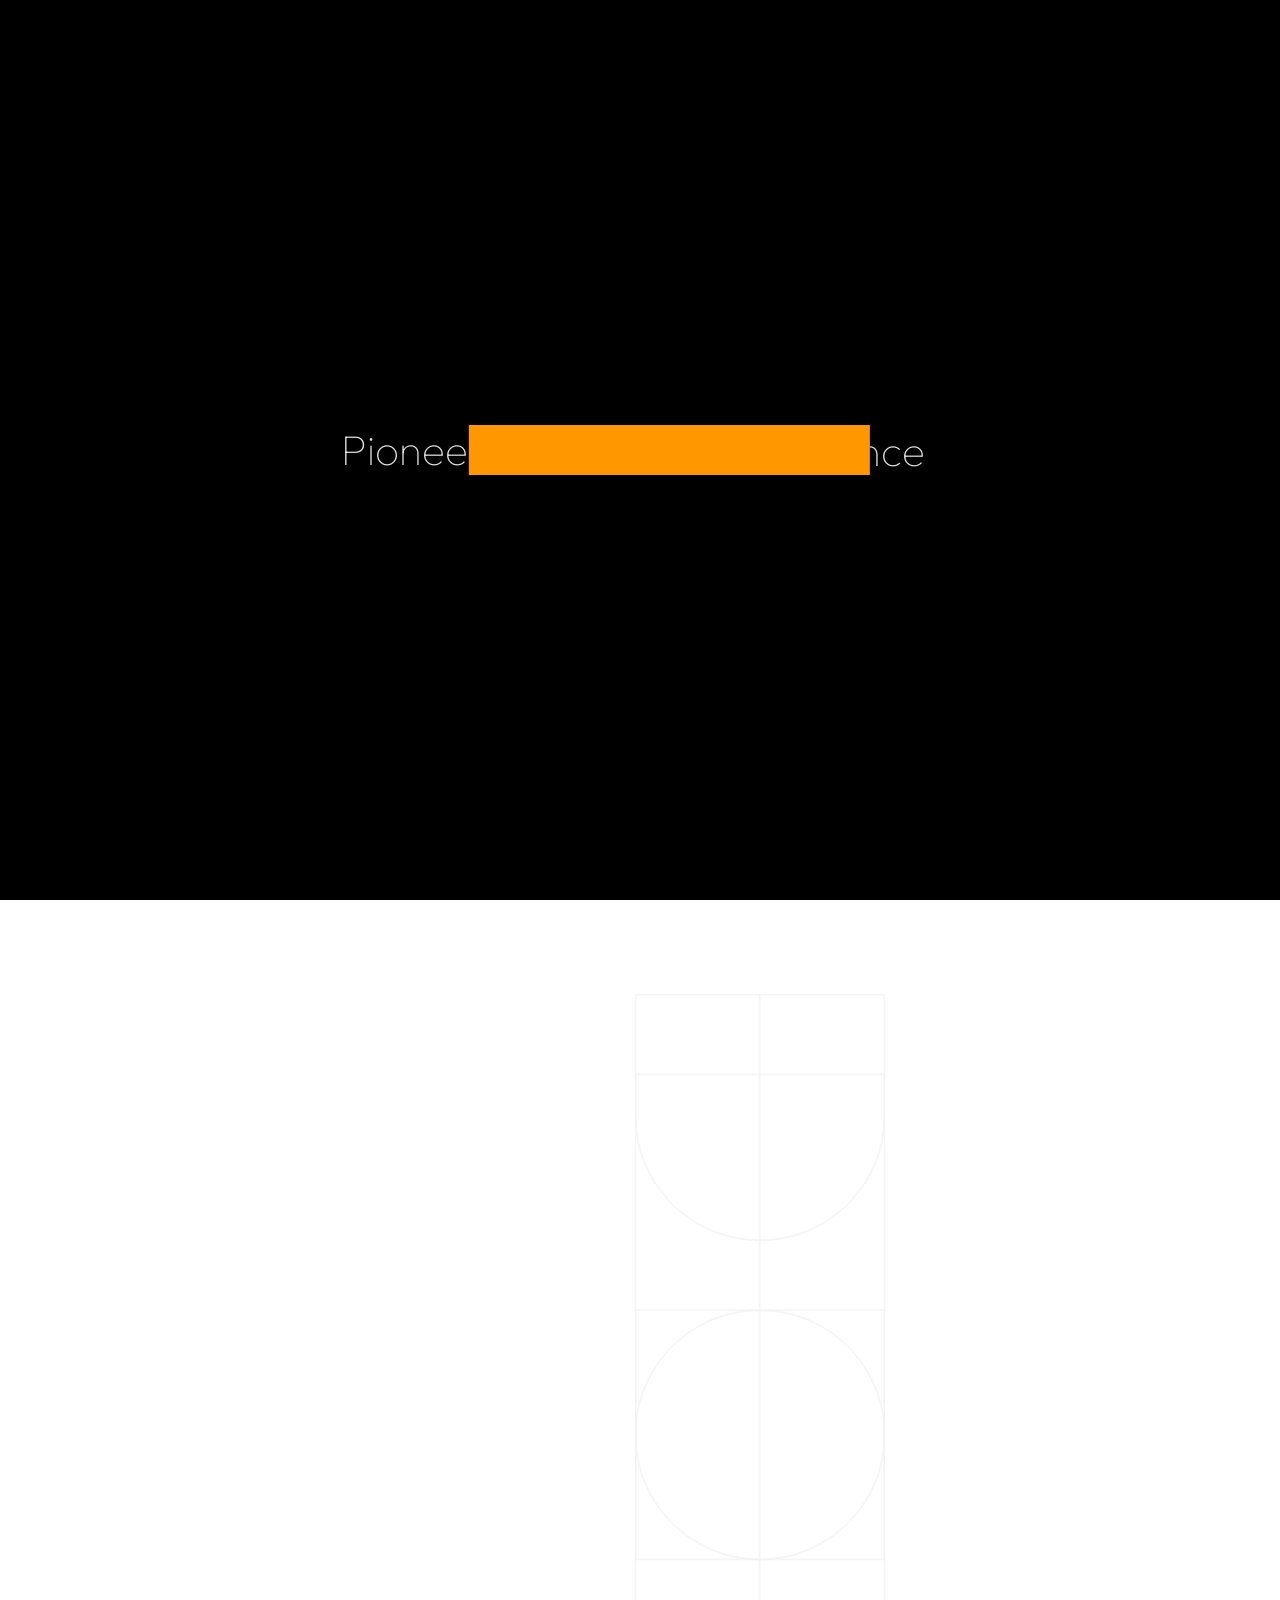
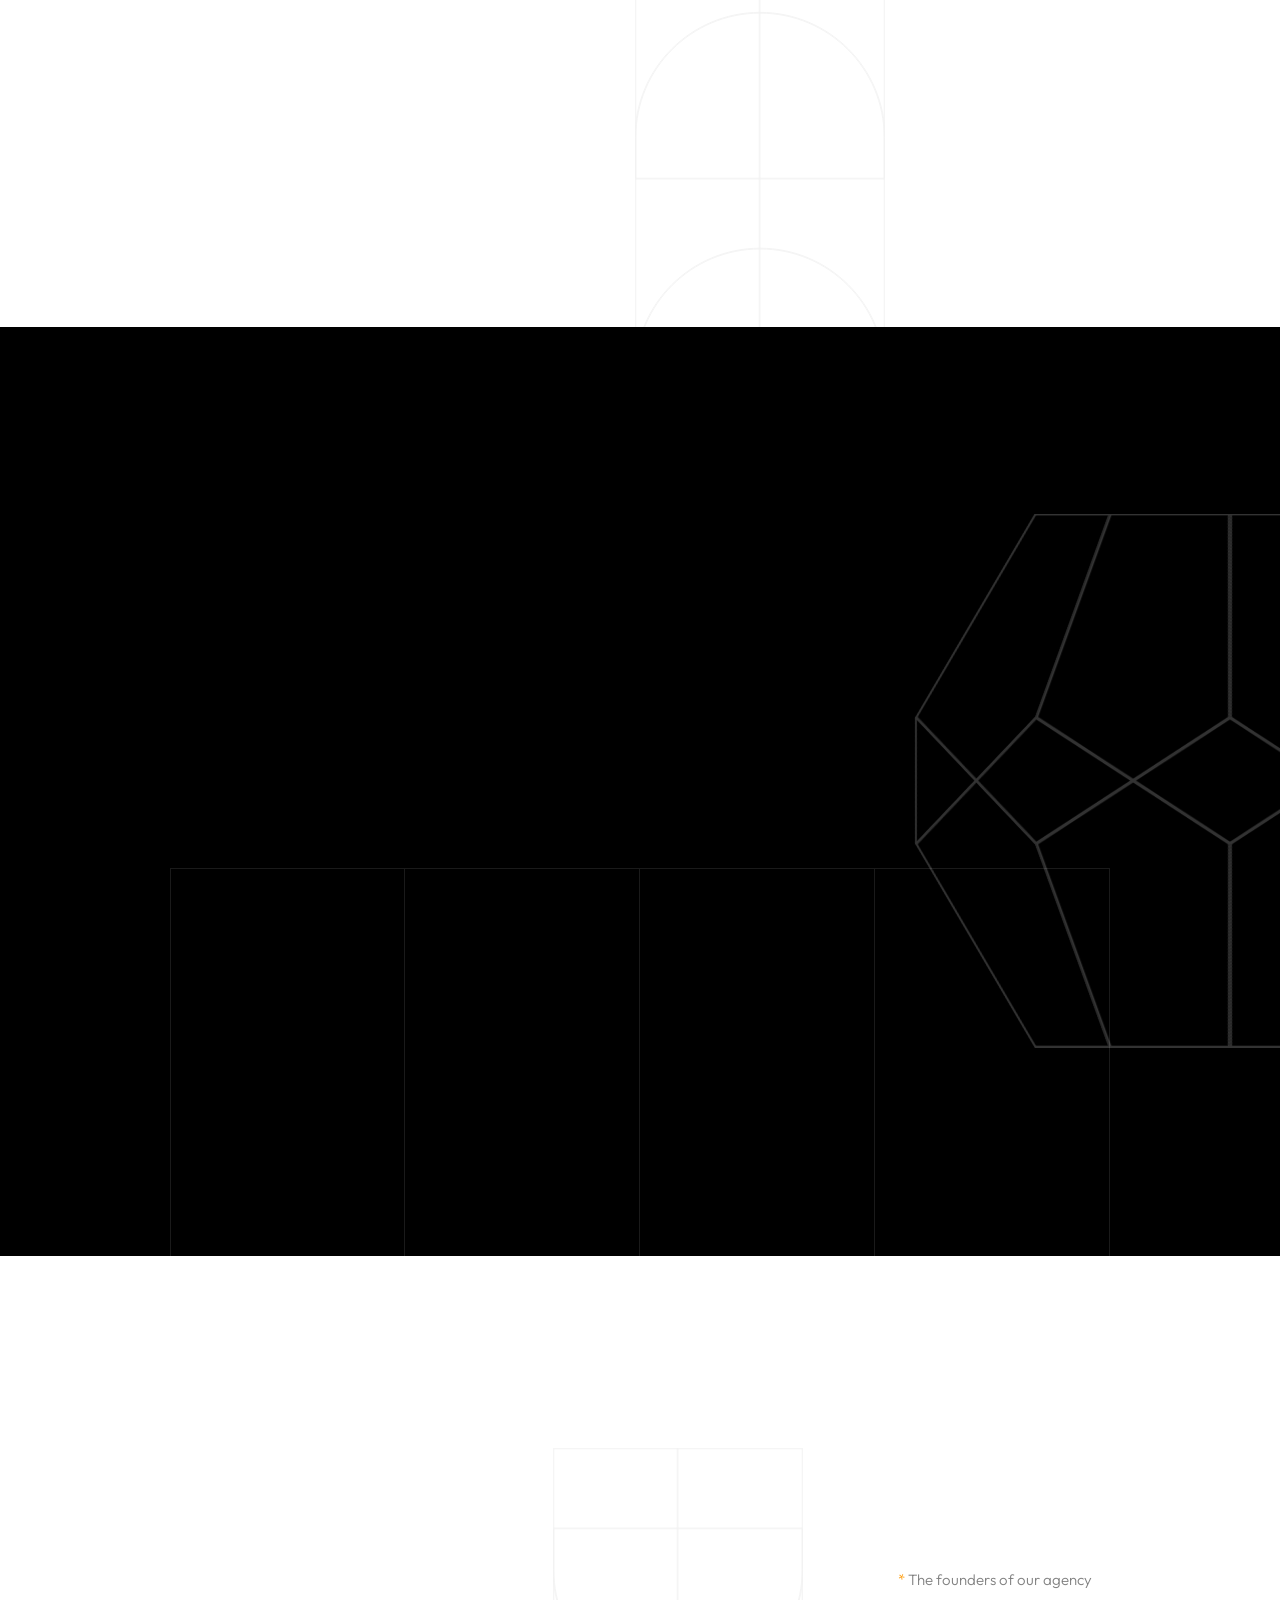
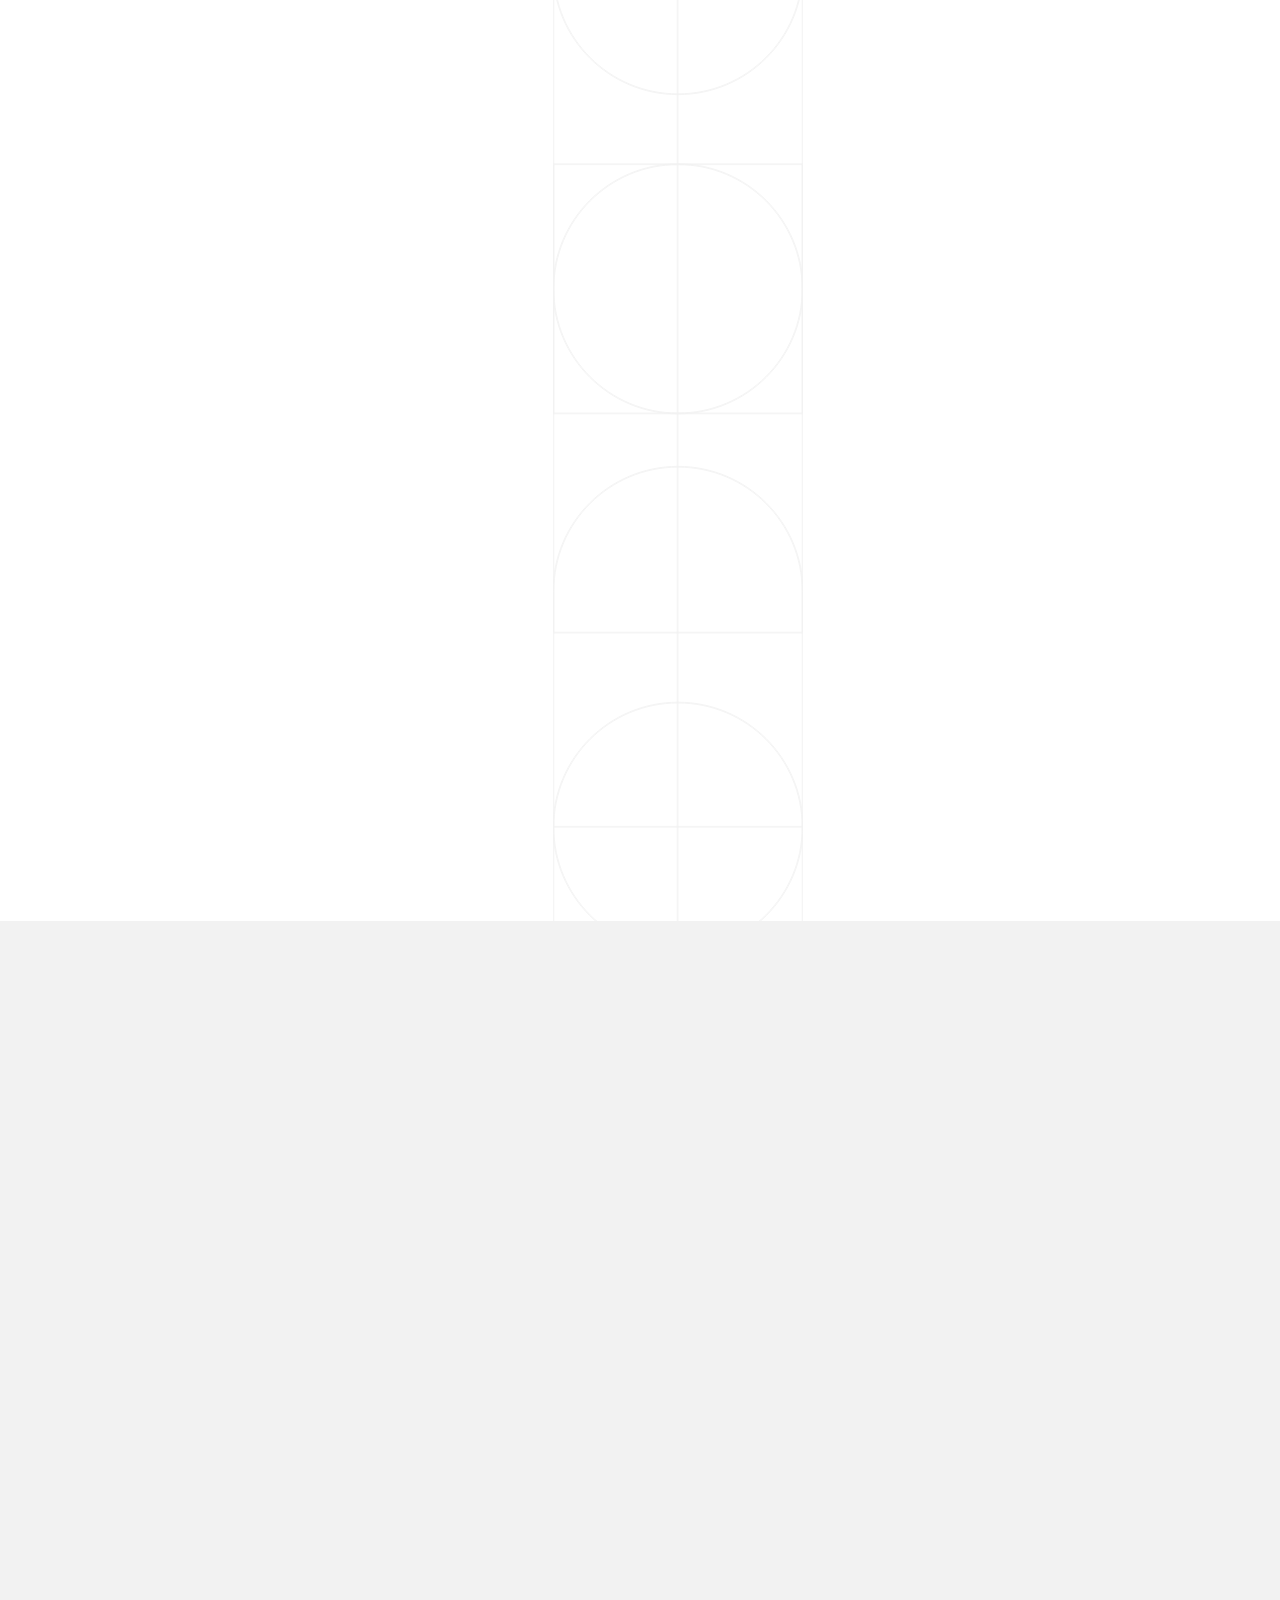
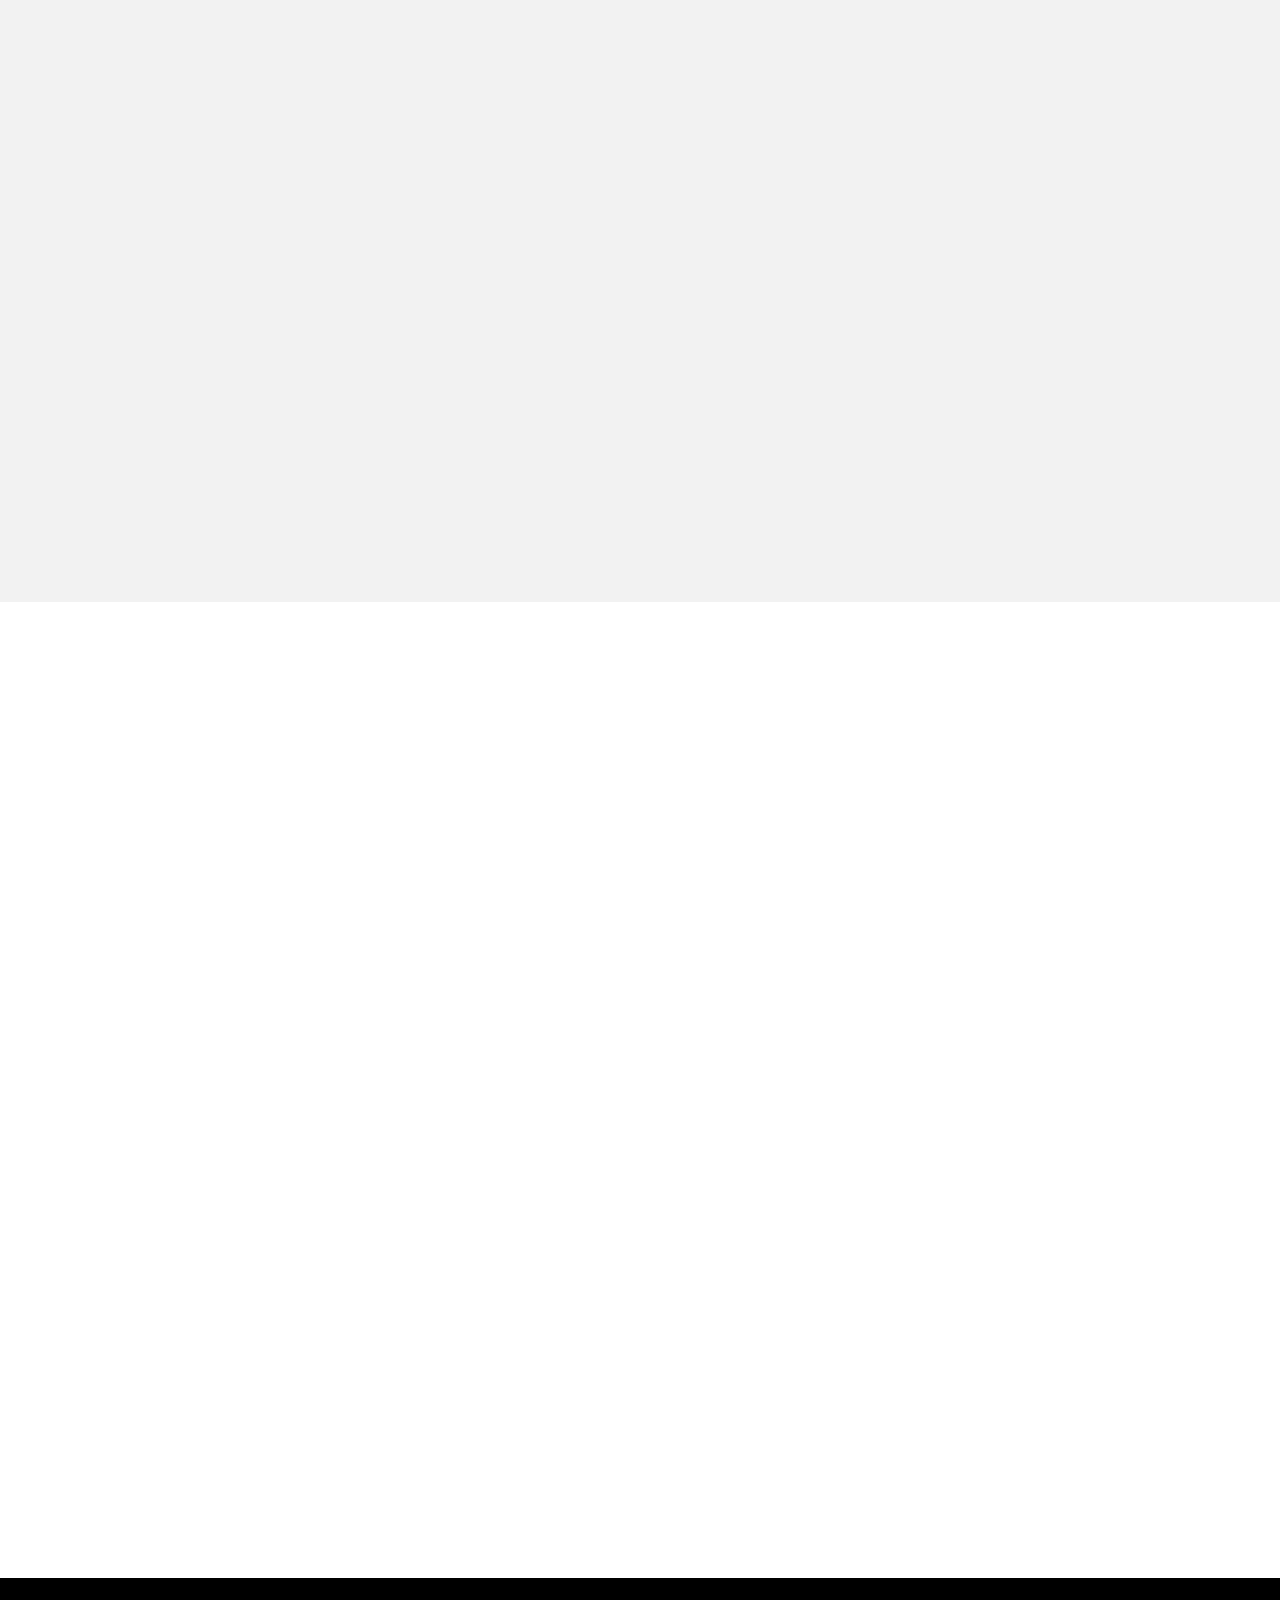
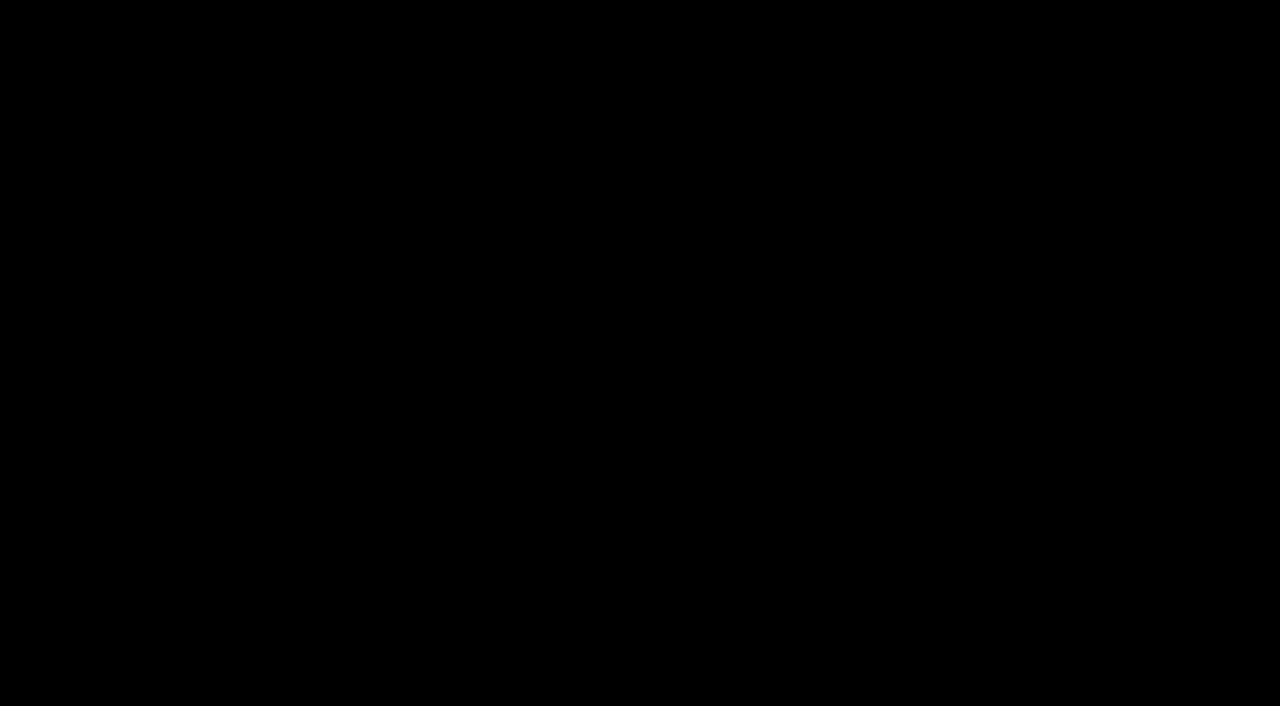
==== commit b7352763: "updated website content" ====
--- a/index.html
+++ b/index.html
@@ -299,7 +299,7 @@
                                 <div class="mil-about-photo mil-mb-90">
                                     <div class="mil-lines-place"></div>
                                     <div class="mil-up mil-img-frame" style="padding-bottom: 160%;">
-                                        <img src="img/photo/1.jpg" alt="img" class="mil-scale" data-value-1="1" data-value-2="1.2">
+                                        <img src="img/photo/freepik__expand__12244.jpeg" alt="img" class="mil-scale" data-value-1="1" data-value-2="1.2">
                                     </div>
                                 </div>
 
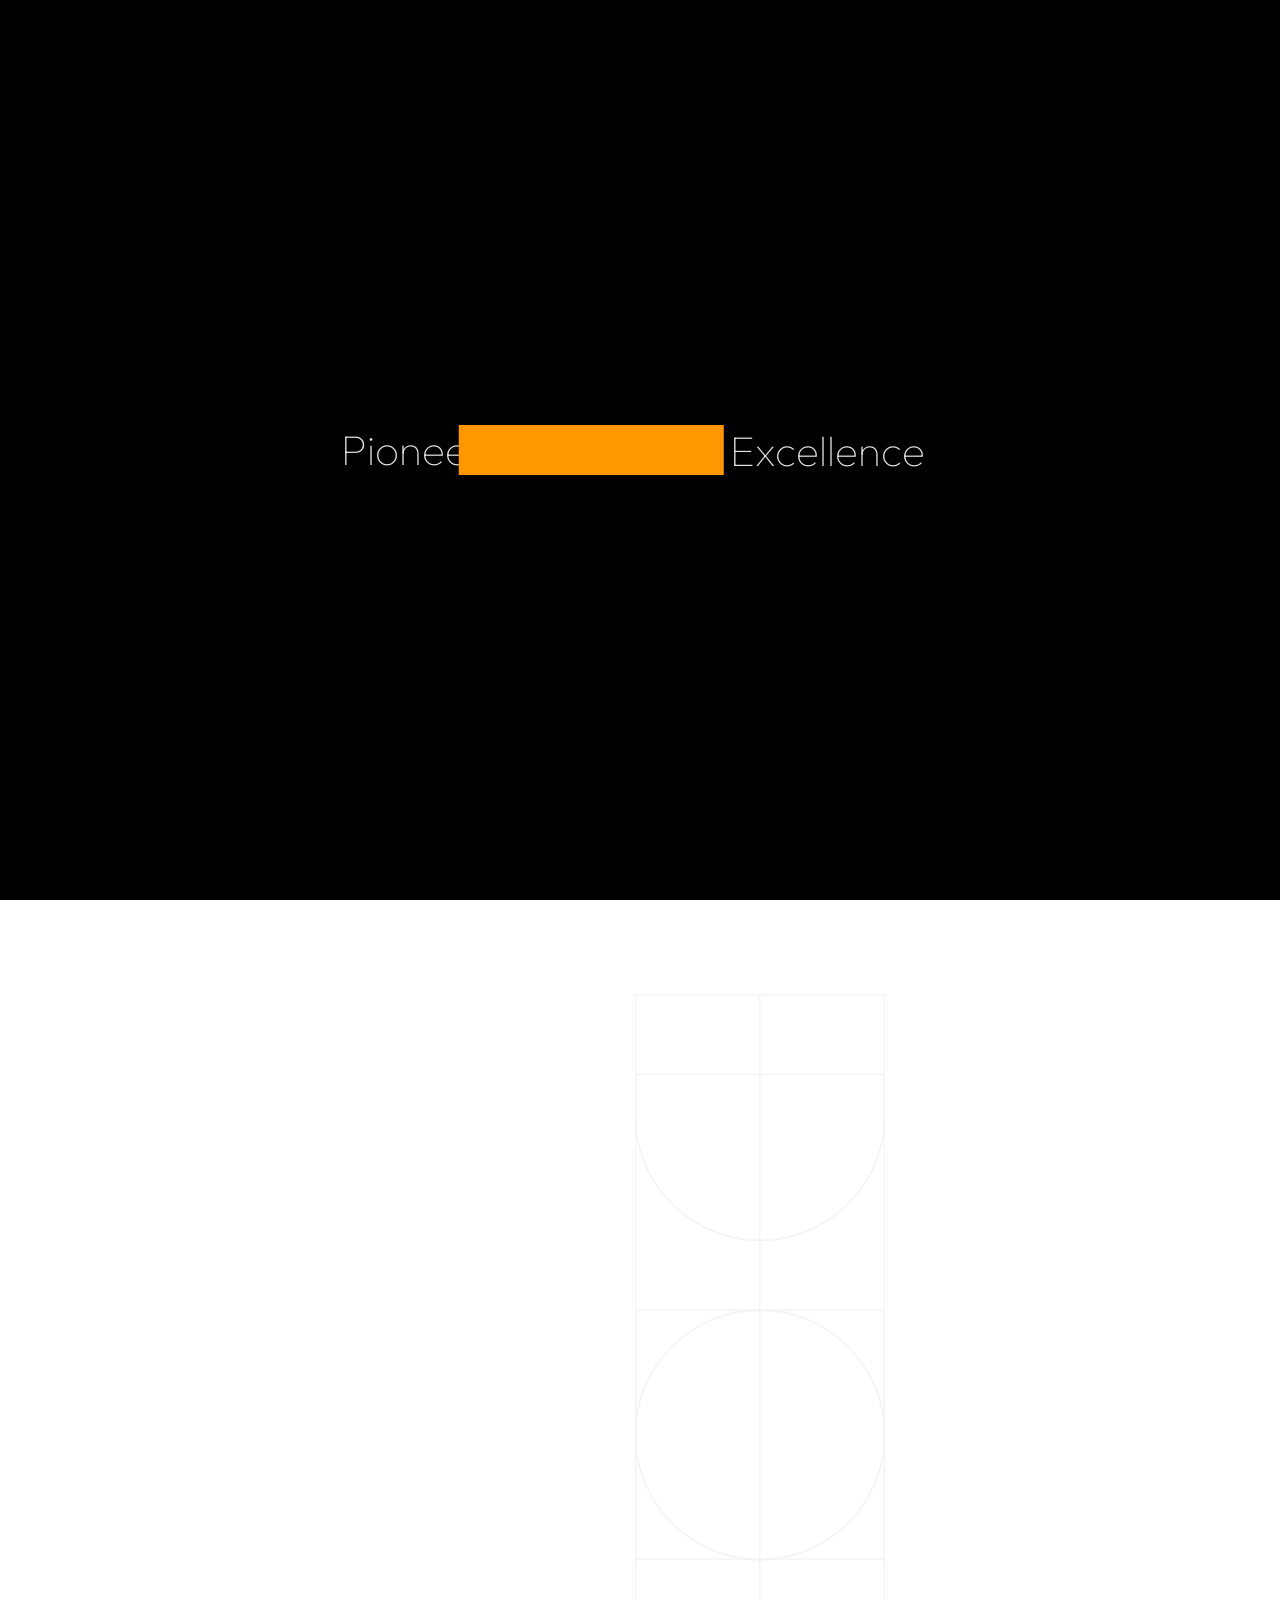
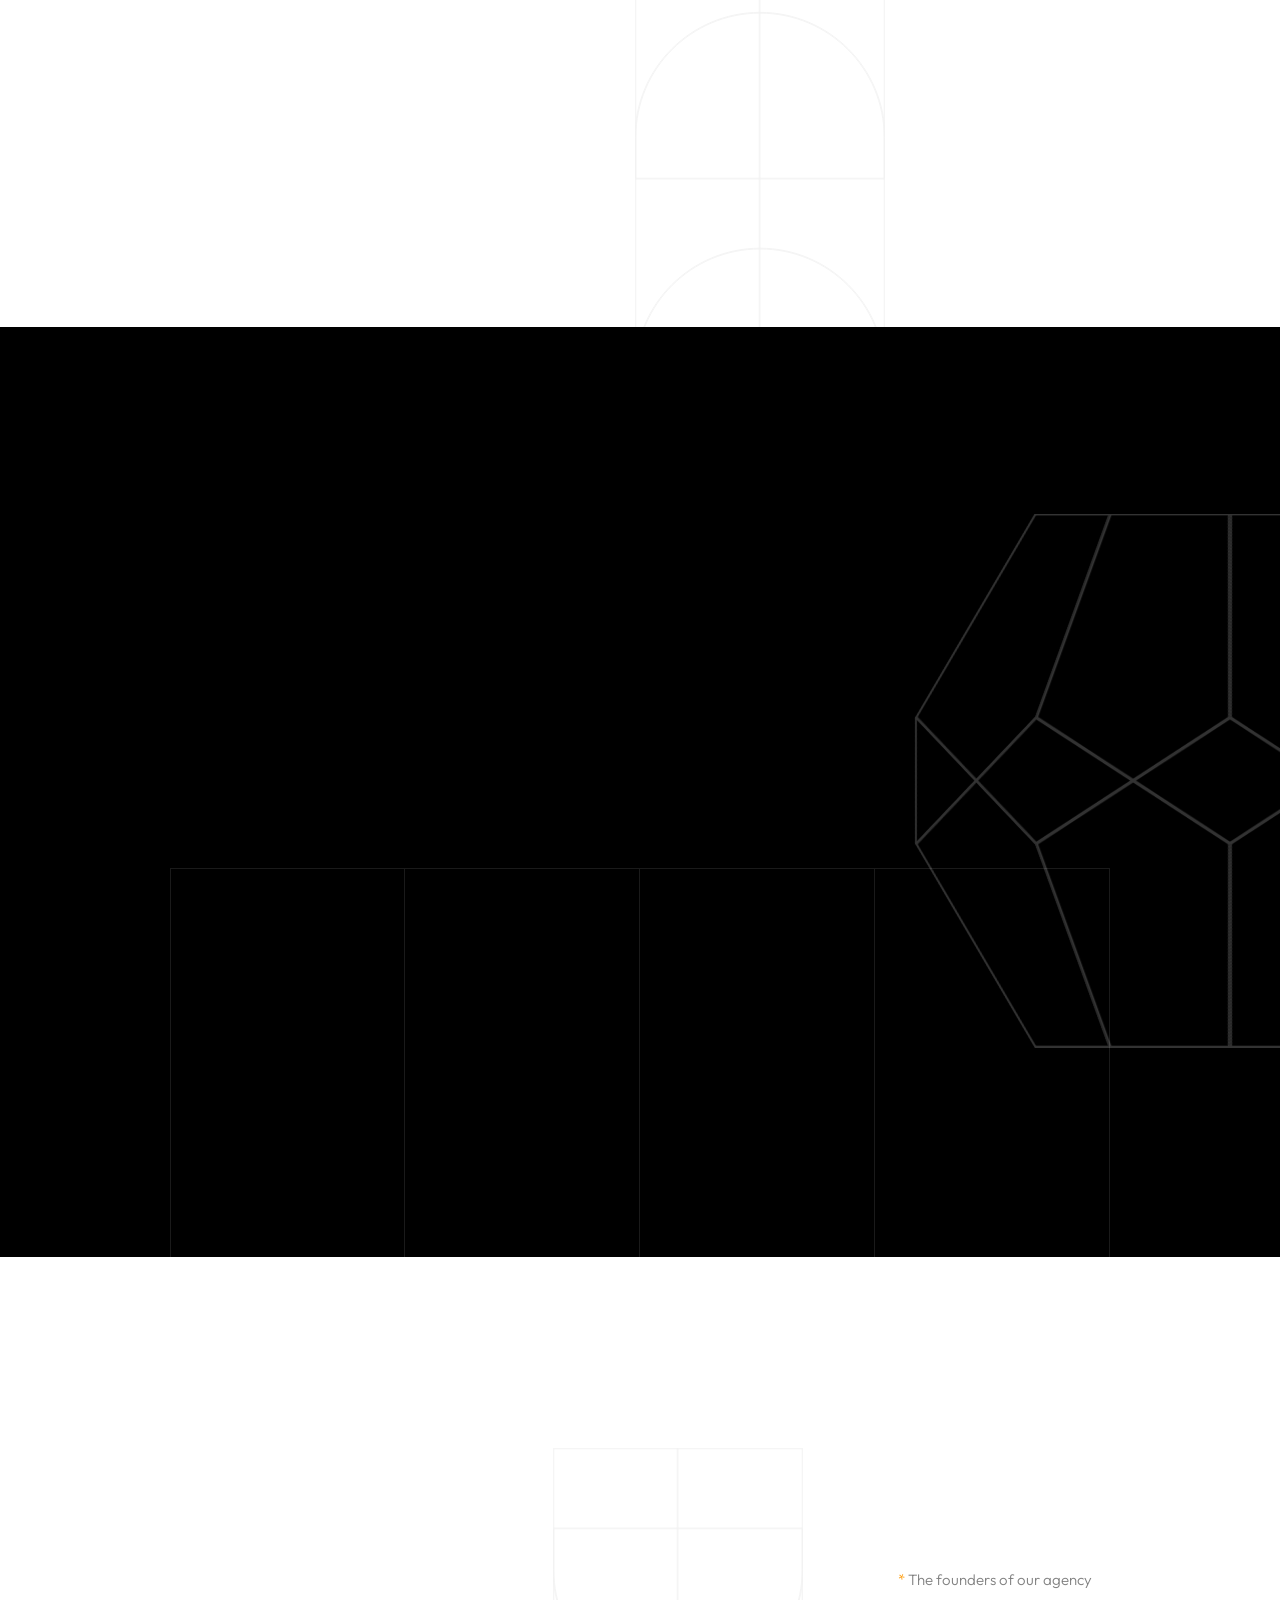
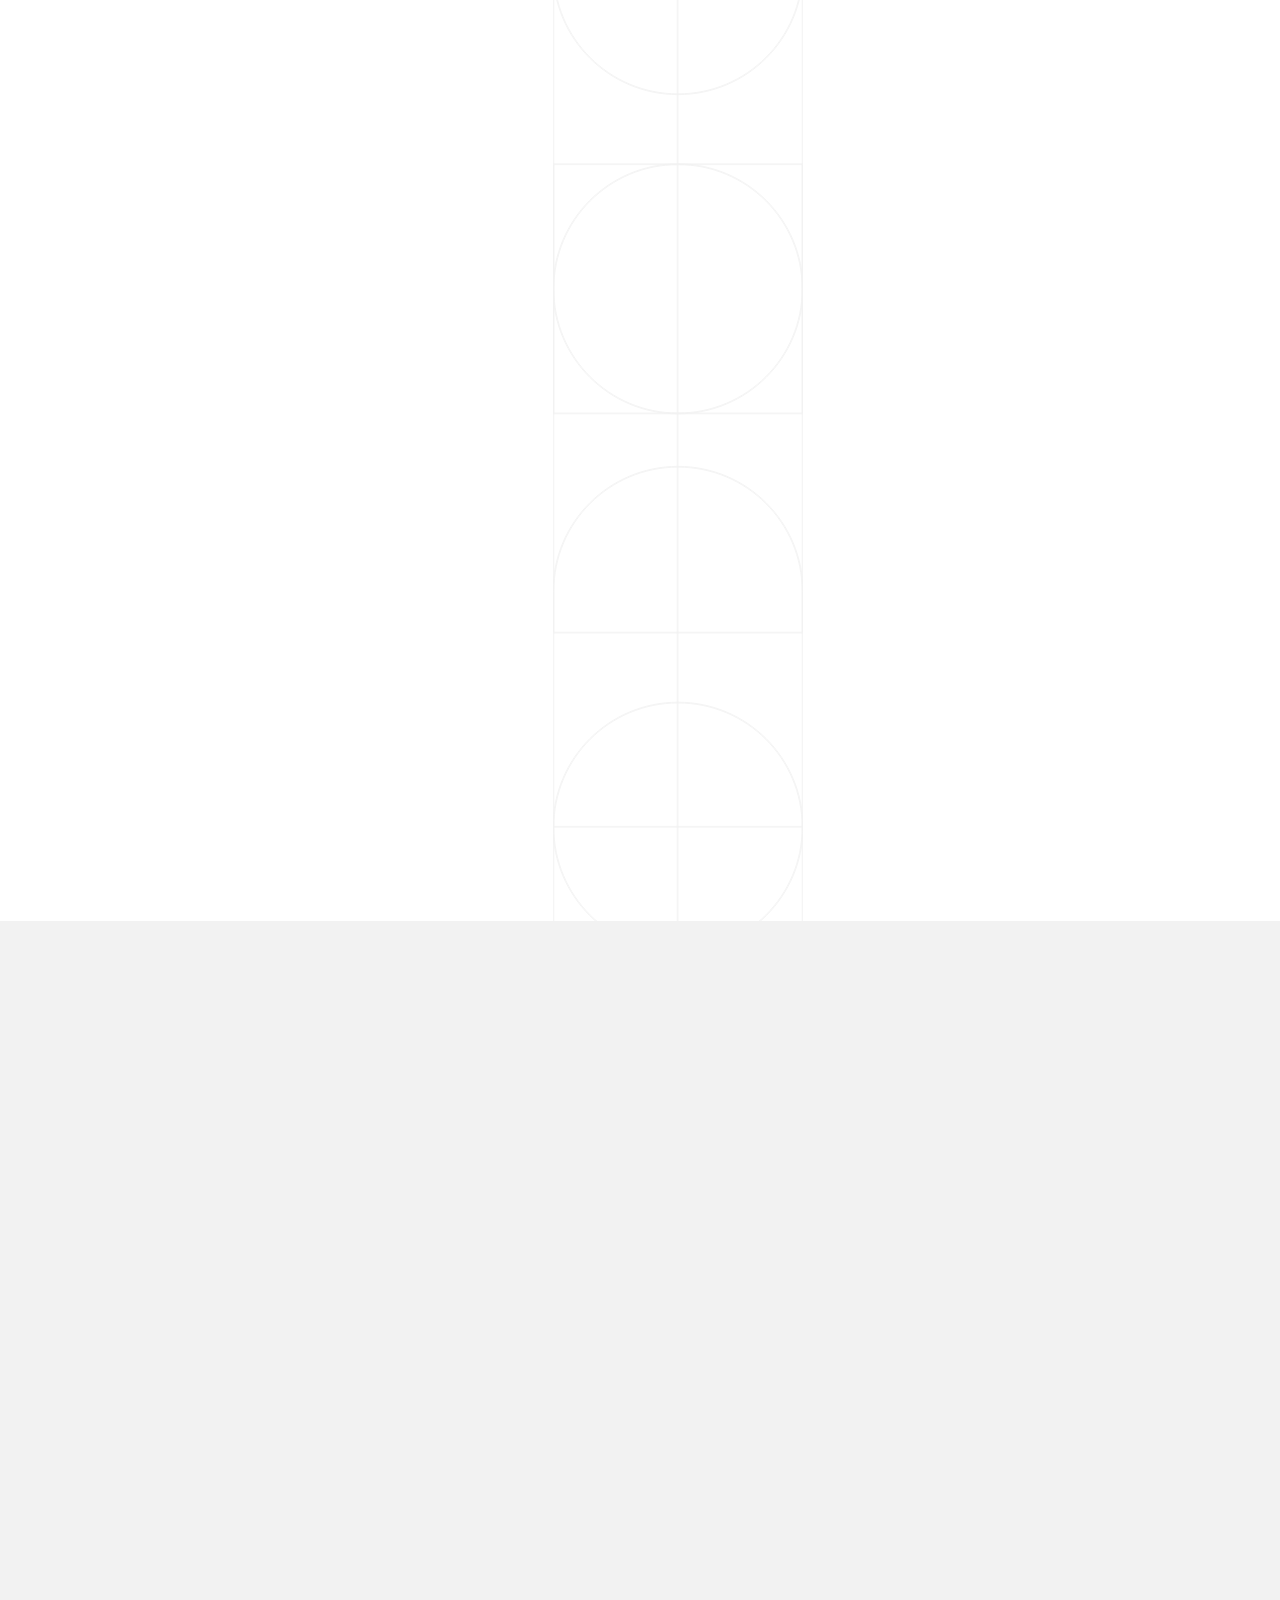
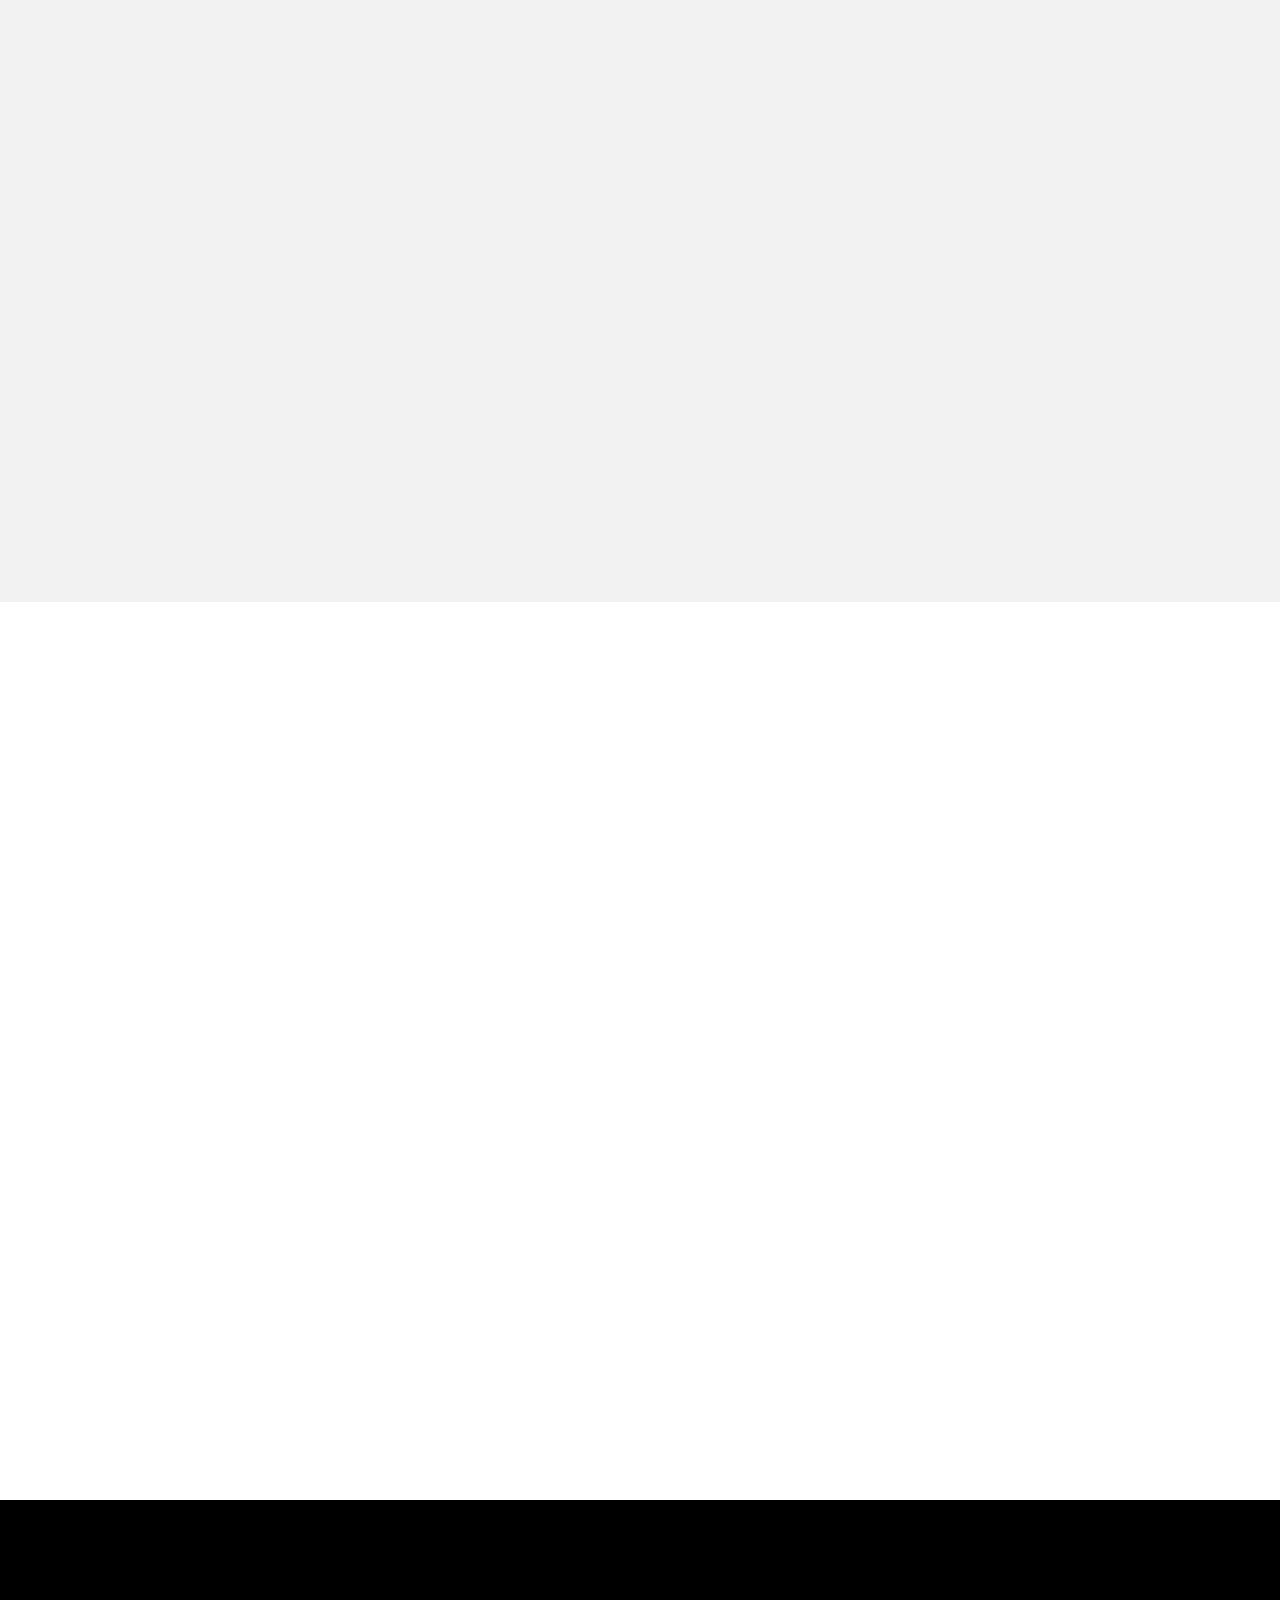
==== commit f0b4ccc1: "Update index.html" ====
--- a/index.html
+++ b/index.html
@@ -642,10 +642,10 @@
                                     <div class="mil-post-descr">
                                         <div class="mil-labels mil-up mil-mb-30">
                                             <div class="mil-label mil-upper mil-accent">TECHNOLOGY</div>
-                                            <div class="mil-label mil-upper">may 24 2023</div>
+                                            <div class="mil-label mil-upper">may 24 2025</div>
                                         </div>
                                         <h4 class="mil-up mil-mb-30">How to Become a Graphic Designer in 10 Simple Steps</h4>
-                                        <p class="mil-post-text mil-up mil-mb-30">Lorem ipsum dolor sit amet, consectetur adipisicing elit. Eius sequi commodi dignissimos optio, beatae, eos necessitatibus nisi. Nam cupiditate consectetur nostrum qui! Repellat natus nulla, nisi aliquid, asperiores impedit tempora sequi est reprehenderit cumque explicabo, dicta. Rem nihil ullam totam ea voluptas quibusdam repudiandae id ut at iure! Totam, a!</p>
+<!--                                         <p class="mil-post-text mil-up mil-mb-30">Lorem ipsum dolor sit amet, consectetur adipisicing elit. Eius sequi commodi dignissimos optio, beatae, eos necessitatibus nisi. Nam cupiditate consectetur nostrum qui! Repellat natus nulla, nisi aliquid, asperiores impedit tempora sequi est reprehenderit cumque explicabo, dicta. Rem nihil ullam totam ea voluptas quibusdam repudiandae id ut at iure! Totam, a!</p> -->
                                         <div class="mil-link mil-dark mil-arrow-place mil-up">
                                             <span>Read more</span>
                                         </div>
@@ -665,7 +665,7 @@
                                             <div class="mil-label mil-upper">may 24 2023</div>
                                         </div>
                                         <h4 class="mil-up mil-mb-30">16 Best Graphic Design Online and Offline Courses</h4>
-                                        <p class="mil-post-text mil-up mil-mb-30">Lorem ipsum dolor sit amet, consectetur adipisicing elit. Eius sequi commodi dignissimos optio, beatae, eos necessitatibus nisi. Nam cupiditate consectetur nostrum qui! Repellat natus nulla, nisi aliquid, asperiores impedit tempora sequi est reprehenderit cumque explicabo, dicta. Rem nihil ullam totam ea voluptas quibusdam repudiandae id ut at iure! Totam, a!</p>
+<!--                                         <p class="mil-post-text mil-up mil-mb-30">Lorem ipsum dolor sit amet, consectetur adipisicing elit. Eius sequi commodi dignissimos optio, beatae, eos necessitatibus nisi. Nam cupiditate consectetur nostrum qui! Repellat natus nulla, nisi aliquid, asperiores impedit tempora sequi est reprehenderit cumque explicabo, dicta. Rem nihil ullam totam ea voluptas quibusdam repudiandae id ut at iure! Totam, a!</p> -->
                                         <div class="mil-link mil-dark mil-arrow-place mil-up">
                                             <span>Read more</span>
                                         </div>
@@ -704,19 +704,19 @@
                                                     <li class="mil-up mil-active">
                                                         <a href="index.html">Home</a>
                                                     </li>
-                                                    <li class="mil-up">
+<!--                                                     <li class="mil-up">
                                                         <a href="portfolio-1.html">Portfolio</a>
-                                                    </li>
+                                                    </li> -->
                                                     <li class="mil-up">
                                                         <a href="services.html">Services</a>
                                                     </li>
                                                     <li class="mil-up">
                                                         <a href="contact.html">Contact</a>
                                                     </li>
-                                                    <li class="mil-up">
+<!--                                                     <li class="mil-up">
                                                         <a href="blog.html">Blog</a>
                                                     </li>
-                                                </ul>
+                                                </ul> -->
                                             </nav>
 
                                         </div>
@@ -726,7 +726,7 @@
                                                 <li><a href="#." class="mil-light-soft">Privacy Policy</a></li>
                                                 <li><a href="#." class="mil-light-soft">Terms and conditions</a></li>
                                                 <li><a href="#." class="mil-light-soft">Cookie Policy</a></li>
-                                                <li><a href="#." class="mil-light-soft">Careers</a></li>
+<!--                                                 <li><a href="#." class="mil-light-soft">Careers</a></li> -->
                                             </ul>
 
                                         </div>
@@ -741,18 +741,18 @@
 
                                         <div class="col-md-6 col-lg-5 mil-mb-60">
 
-                                            <h6 class="mil-muted mil-up mil-mb-30">Canada</h6>
-
-                                            <p class="mil-light-soft mil-up">71 South Los Carneros Road, California <span class="mil-no-wrap">+51 174 705 812</span></p>
-
-                                        </div>
-                                        <div class="col-md-6 col-lg-5 mil-mb-60">
+                                            <h6 class="mil-muted mil-up mil-mb-30">India</h6>
+
+                                            <p class="mil-light-soft mil-up">Ram Darbar, Chandigarh <span class="mil-no-wrap">7901716314</span></p>
+
+                                        </div>
+<!--                                         <div class="col-md-6 col-lg-5 mil-mb-60">
 
                                             <h6 class="mil-muted mil-up mil-mb-30">Germany</h6>
 
                                             <p class="mil-light-soft mil-up">Leehove 40, 2678 MC De Lier, Netherlands <span class="mil-no-wrap">+31 174 705 811</span></p>
 
-                                        </div>
+                                        </div> -->
                                     </div>
 
                                 </div>
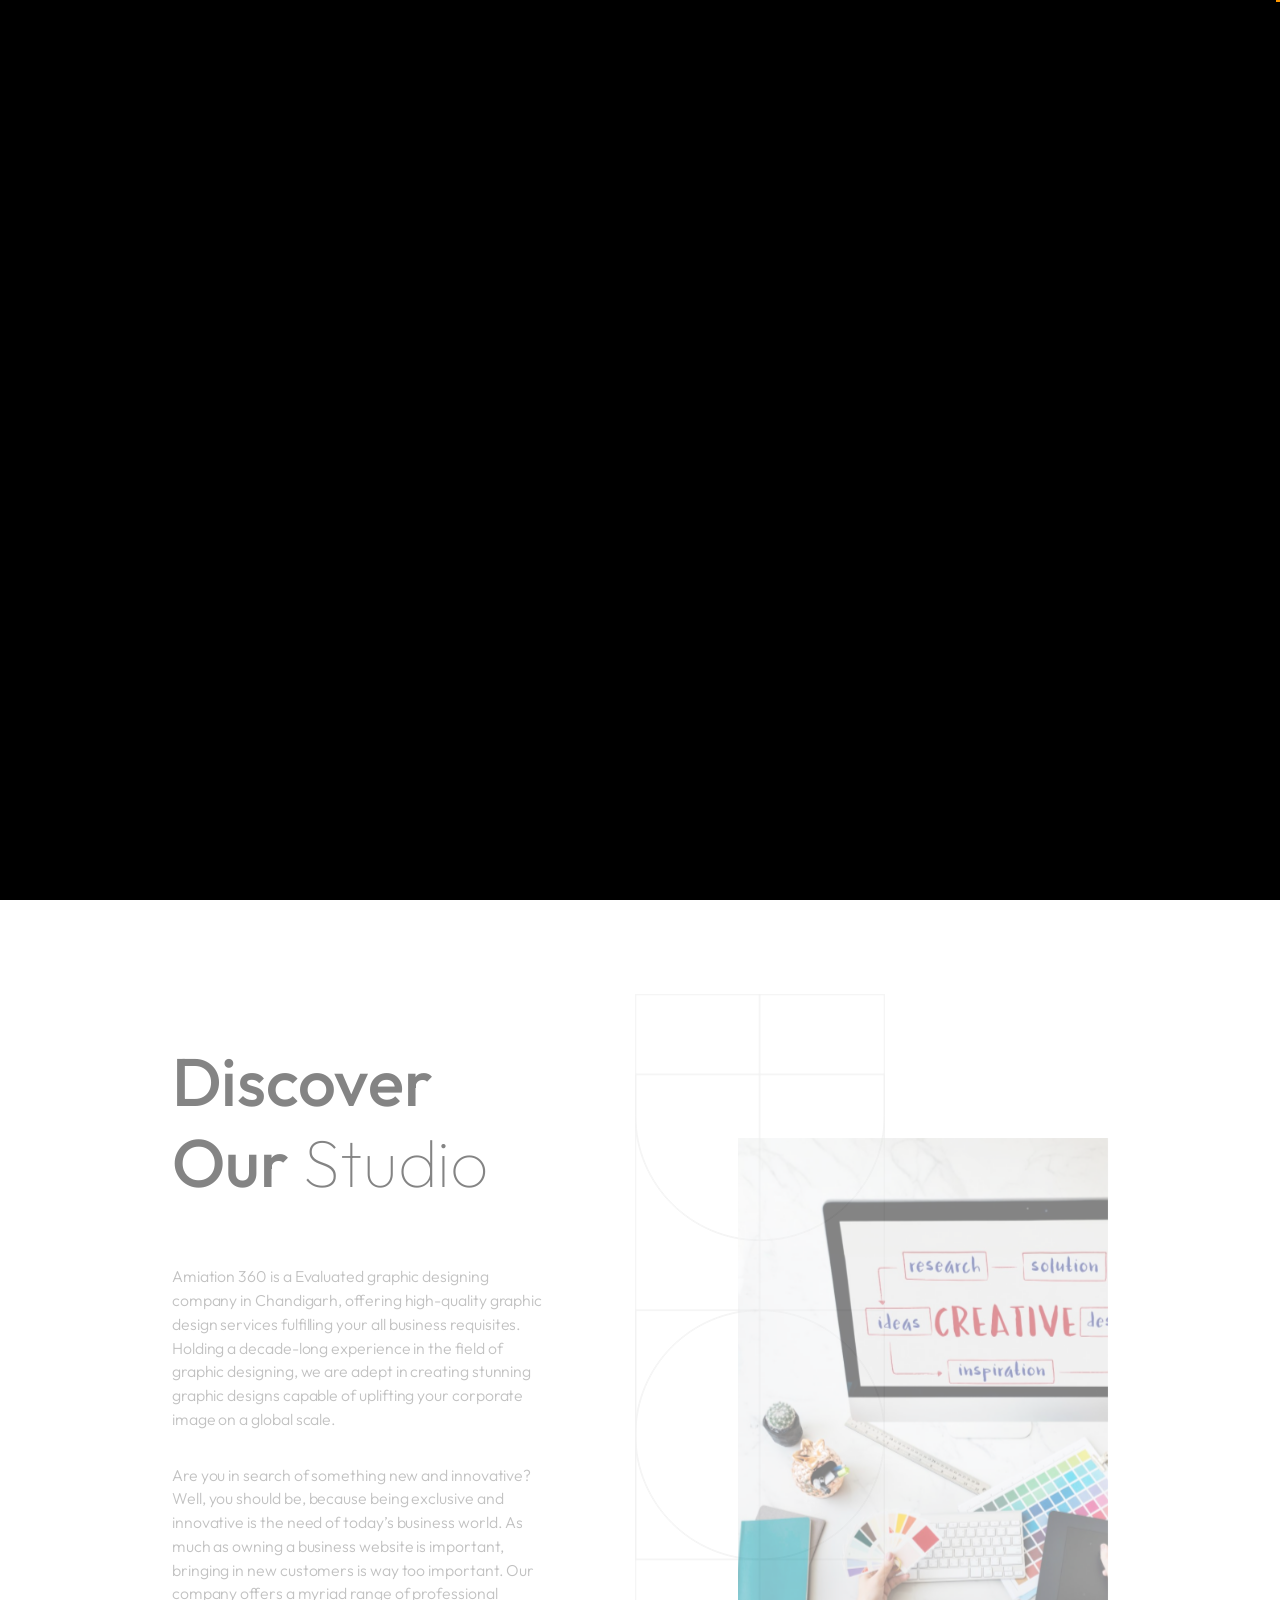
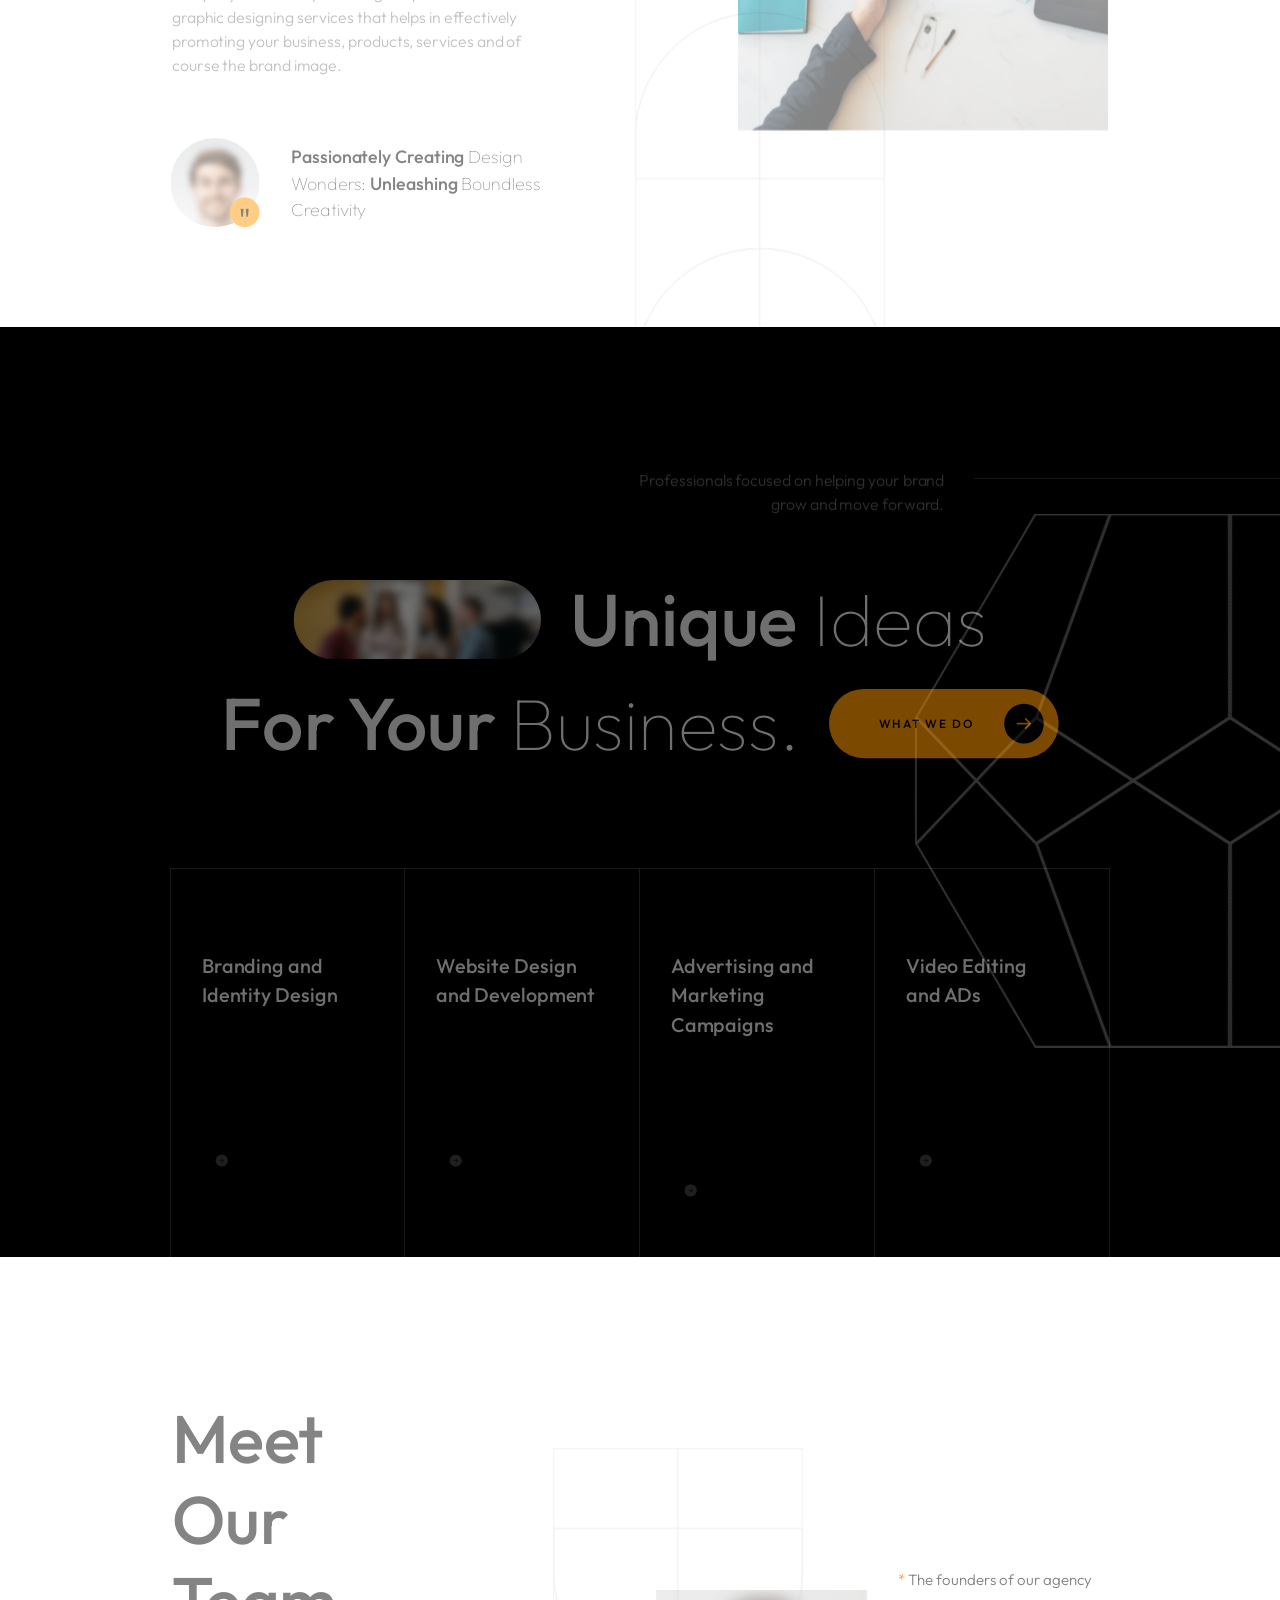
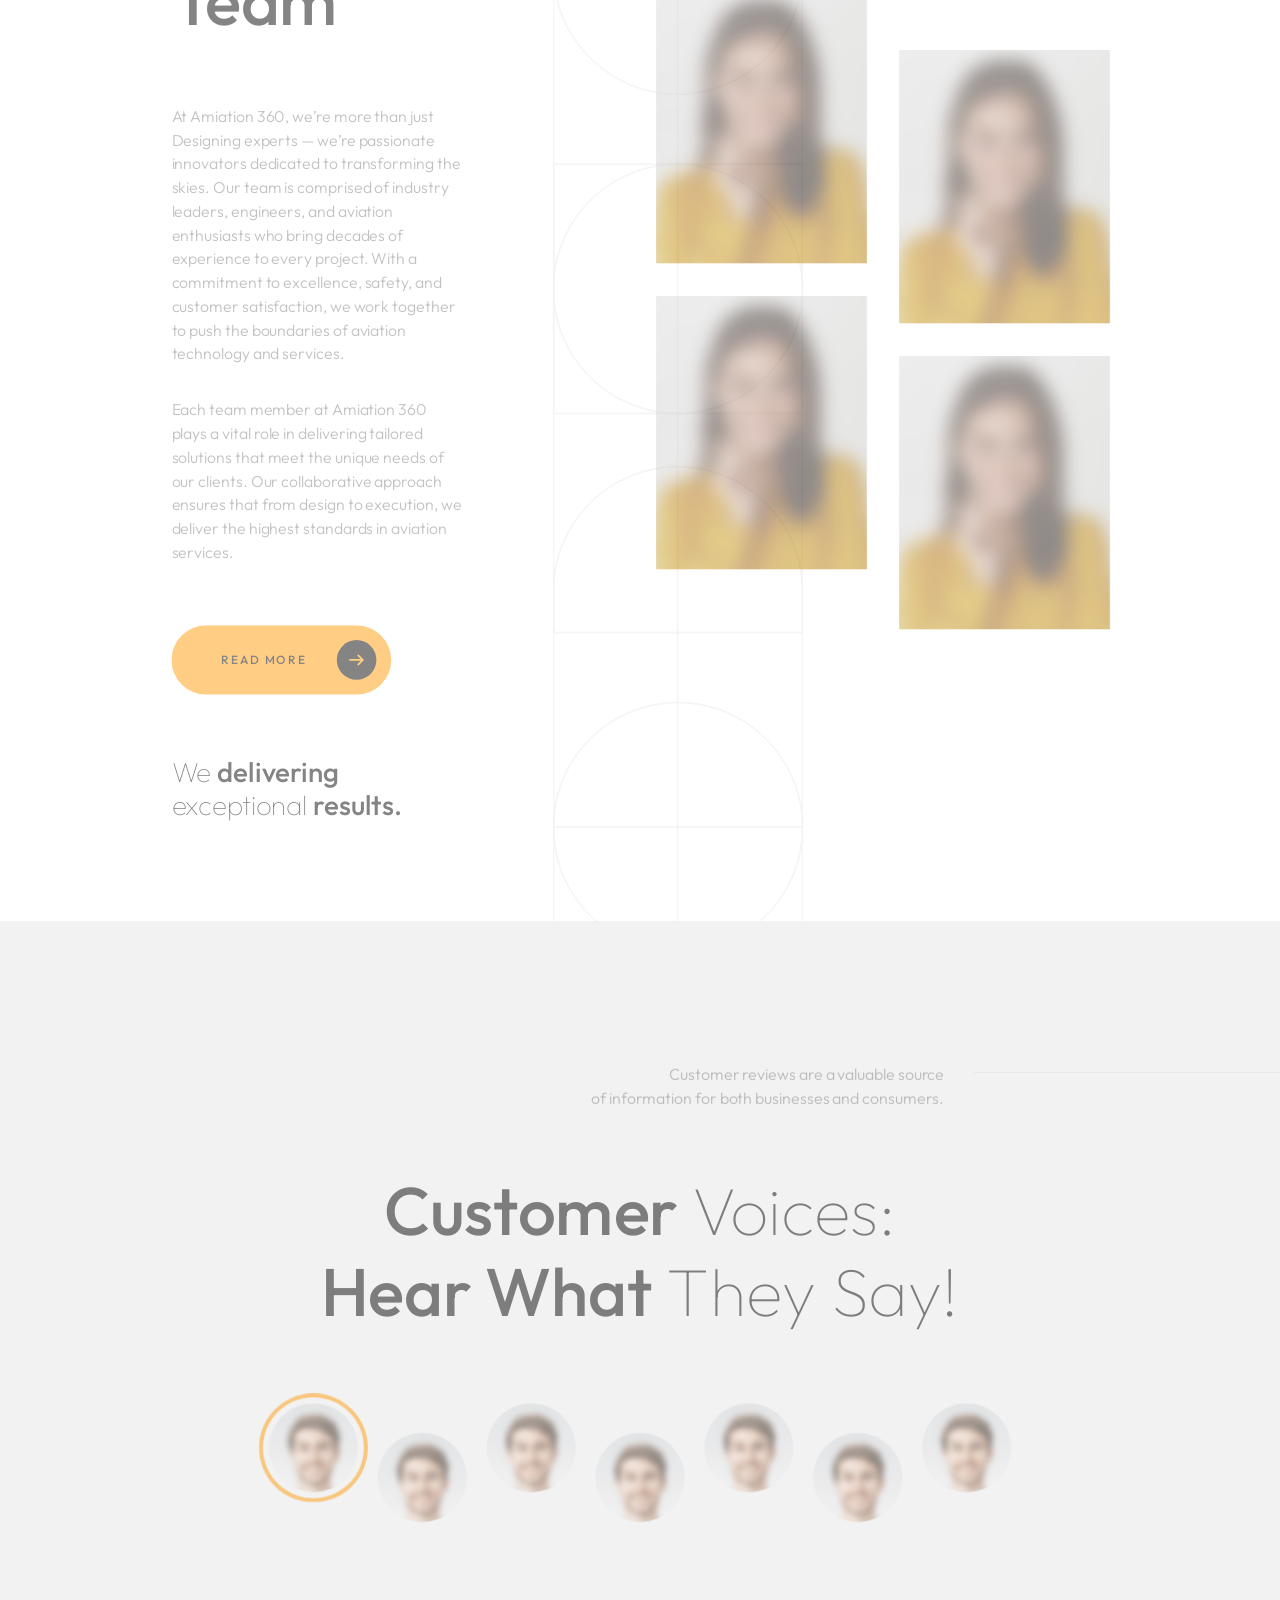
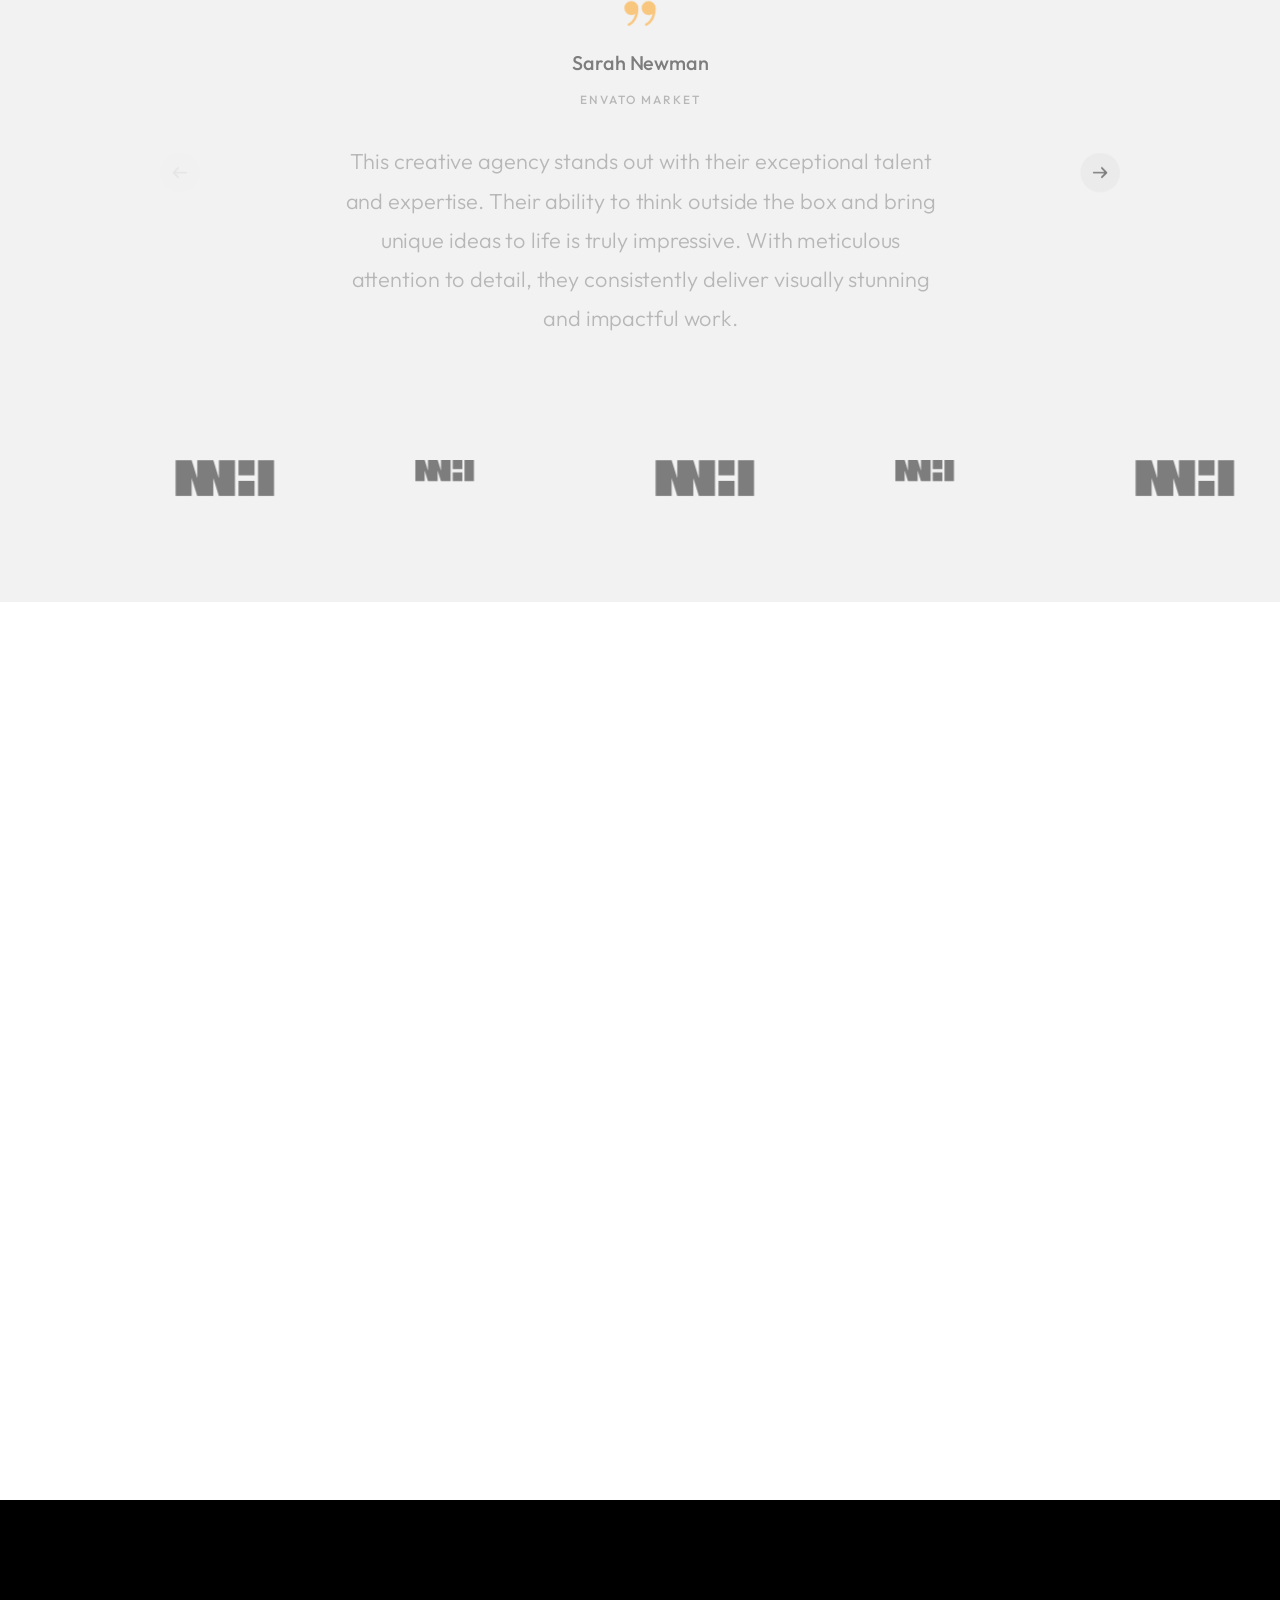
==== commit 0501e02b: "Update index.html" ====
--- a/index.html
+++ b/index.html
@@ -710,9 +710,9 @@
                                                     <li class="mil-up">
                                                         <a href="services.html">Services</a>
                                                     </li>
-                                                    <li class="mil-up">
+<!--                                                     <li class="mil-up">
                                                         <a href="contact.html">Contact</a>
-                                                    </li>
+                                                    </li> -->
 <!--                                                     <li class="mil-up">
                                                         <a href="blog.html">Blog</a>
                                                     </li>
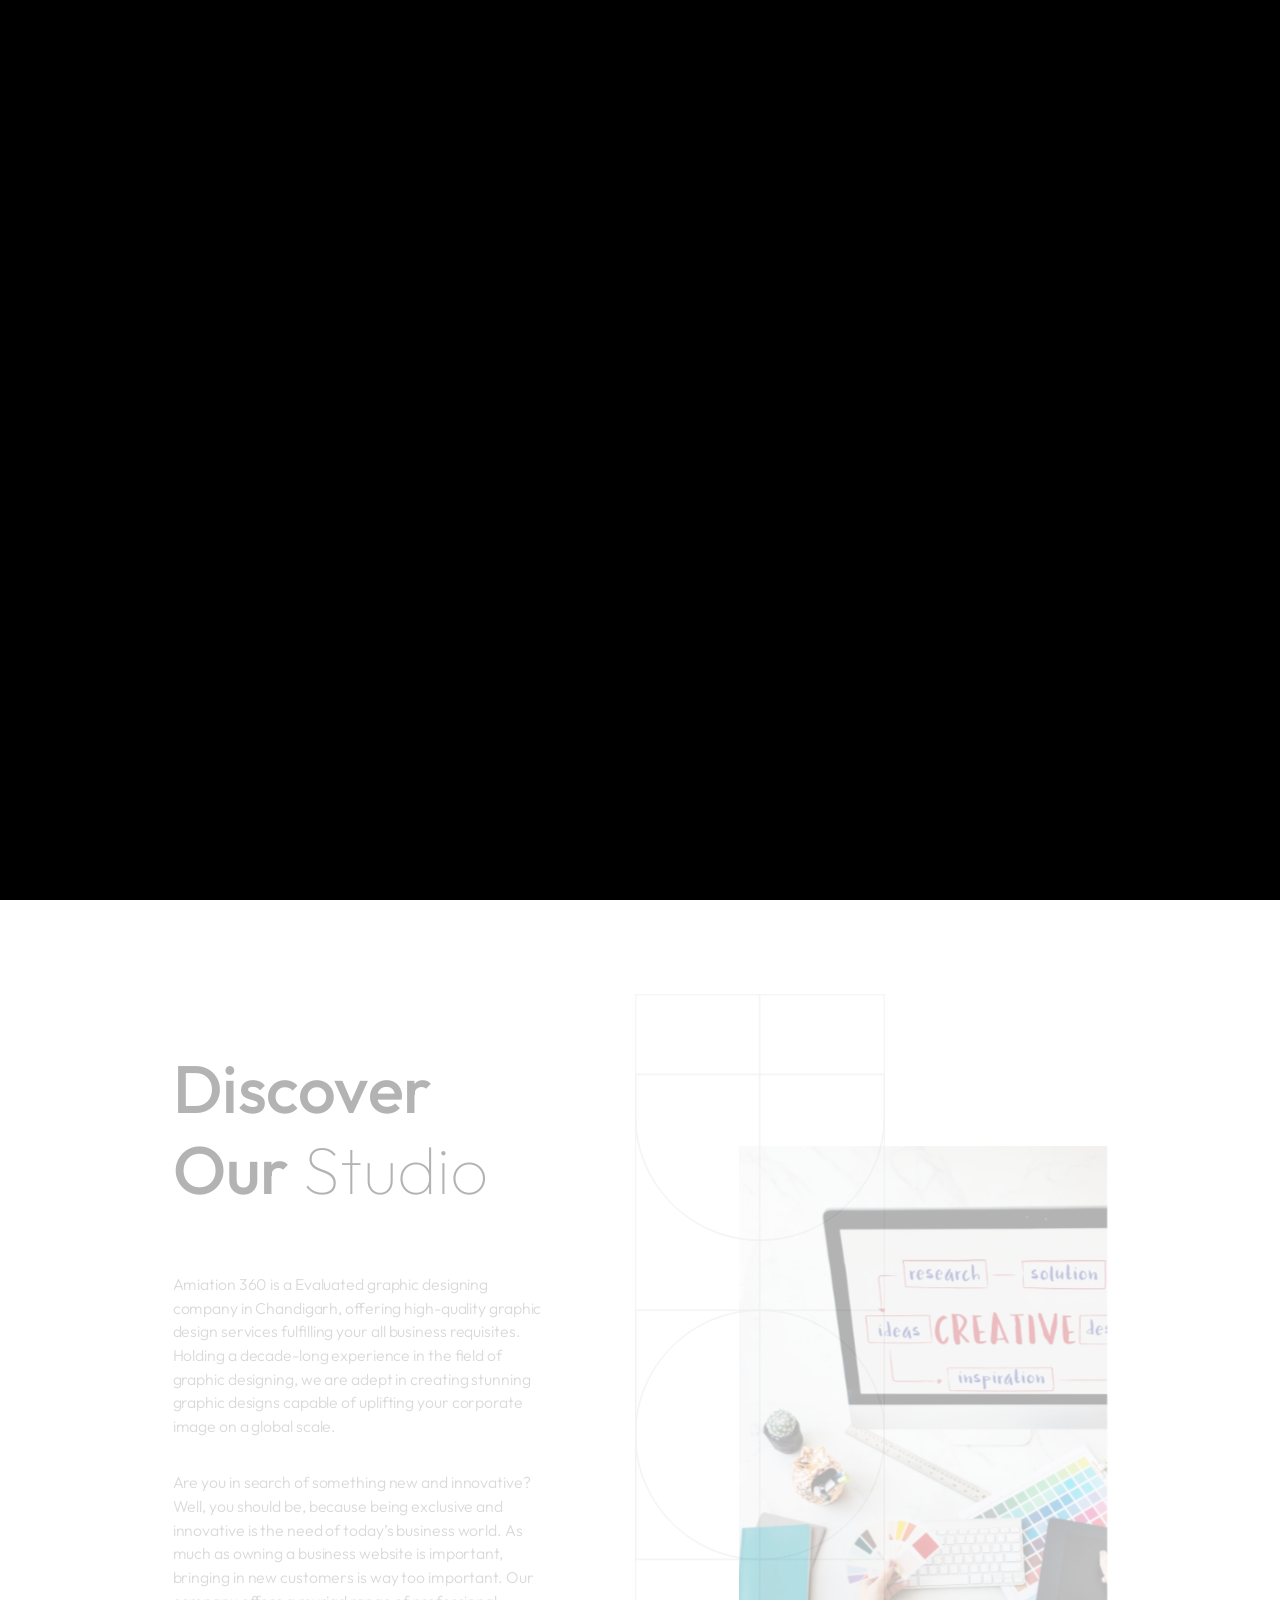
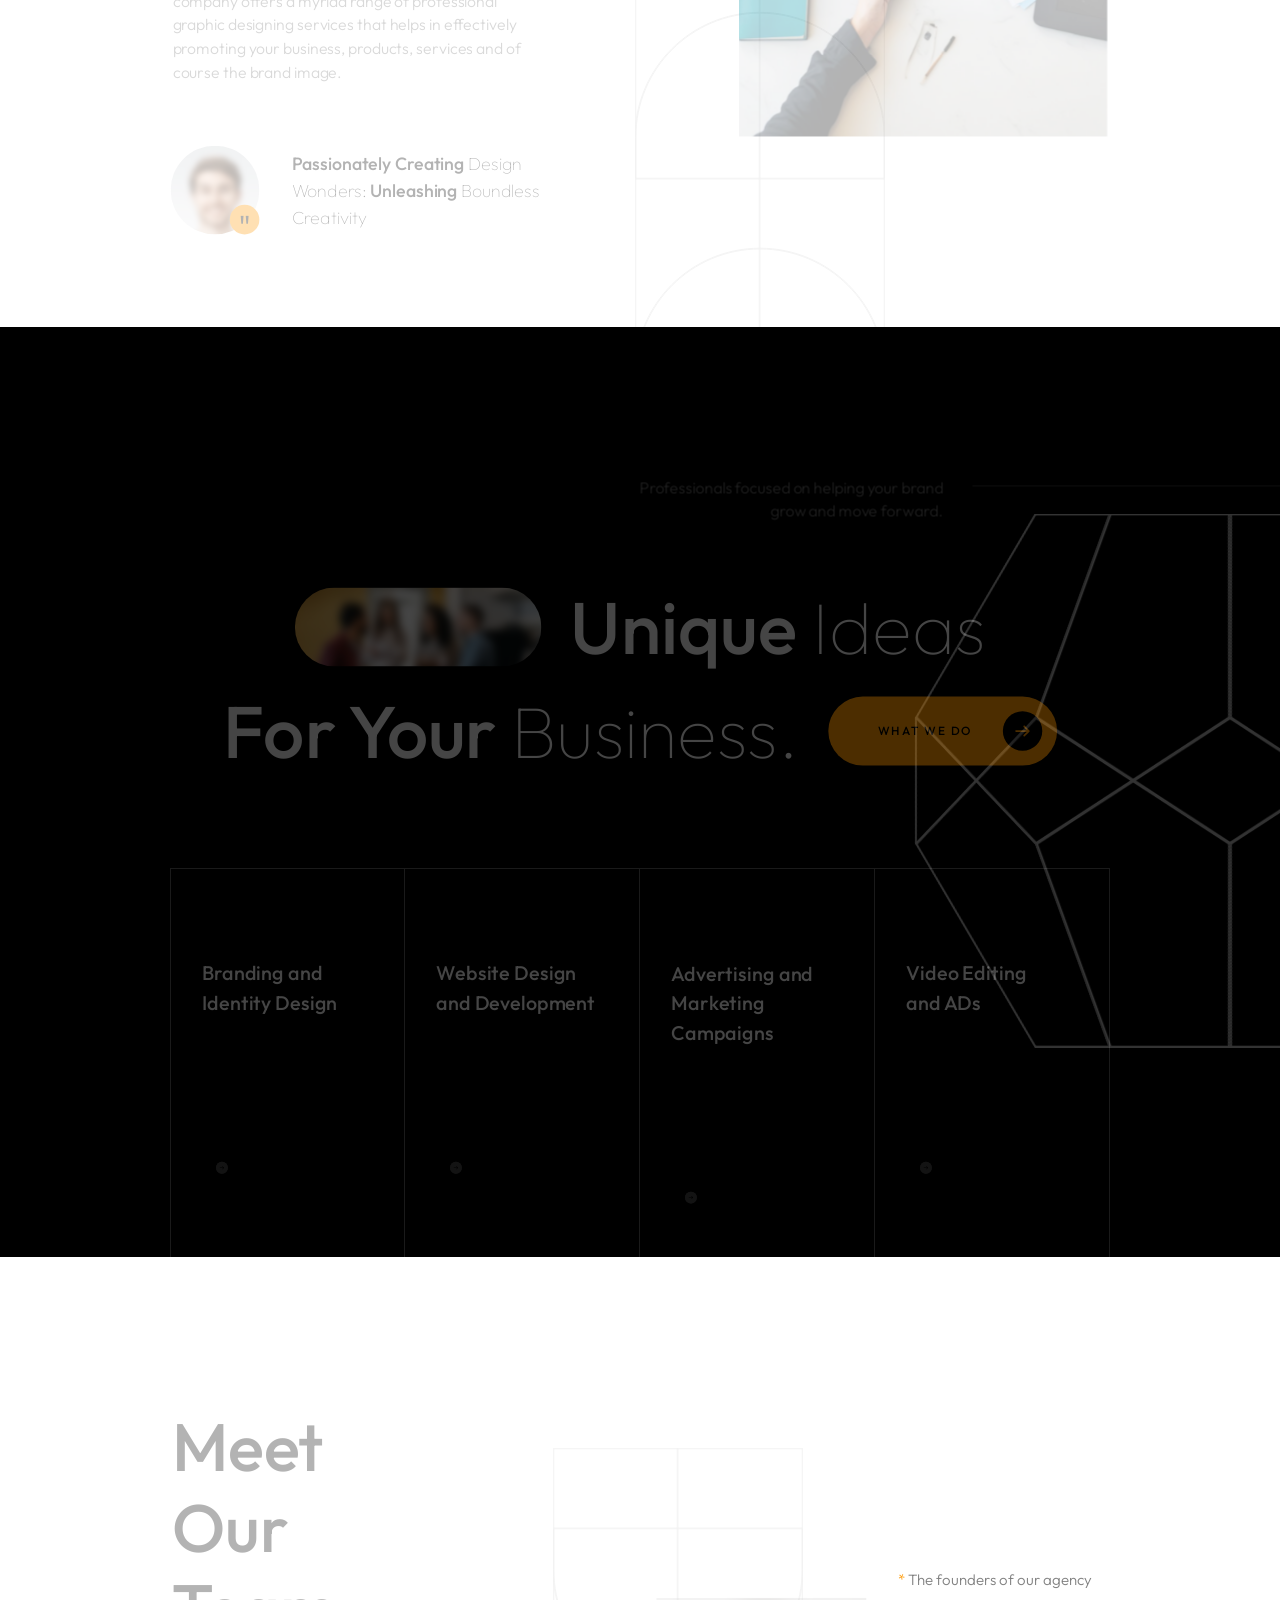
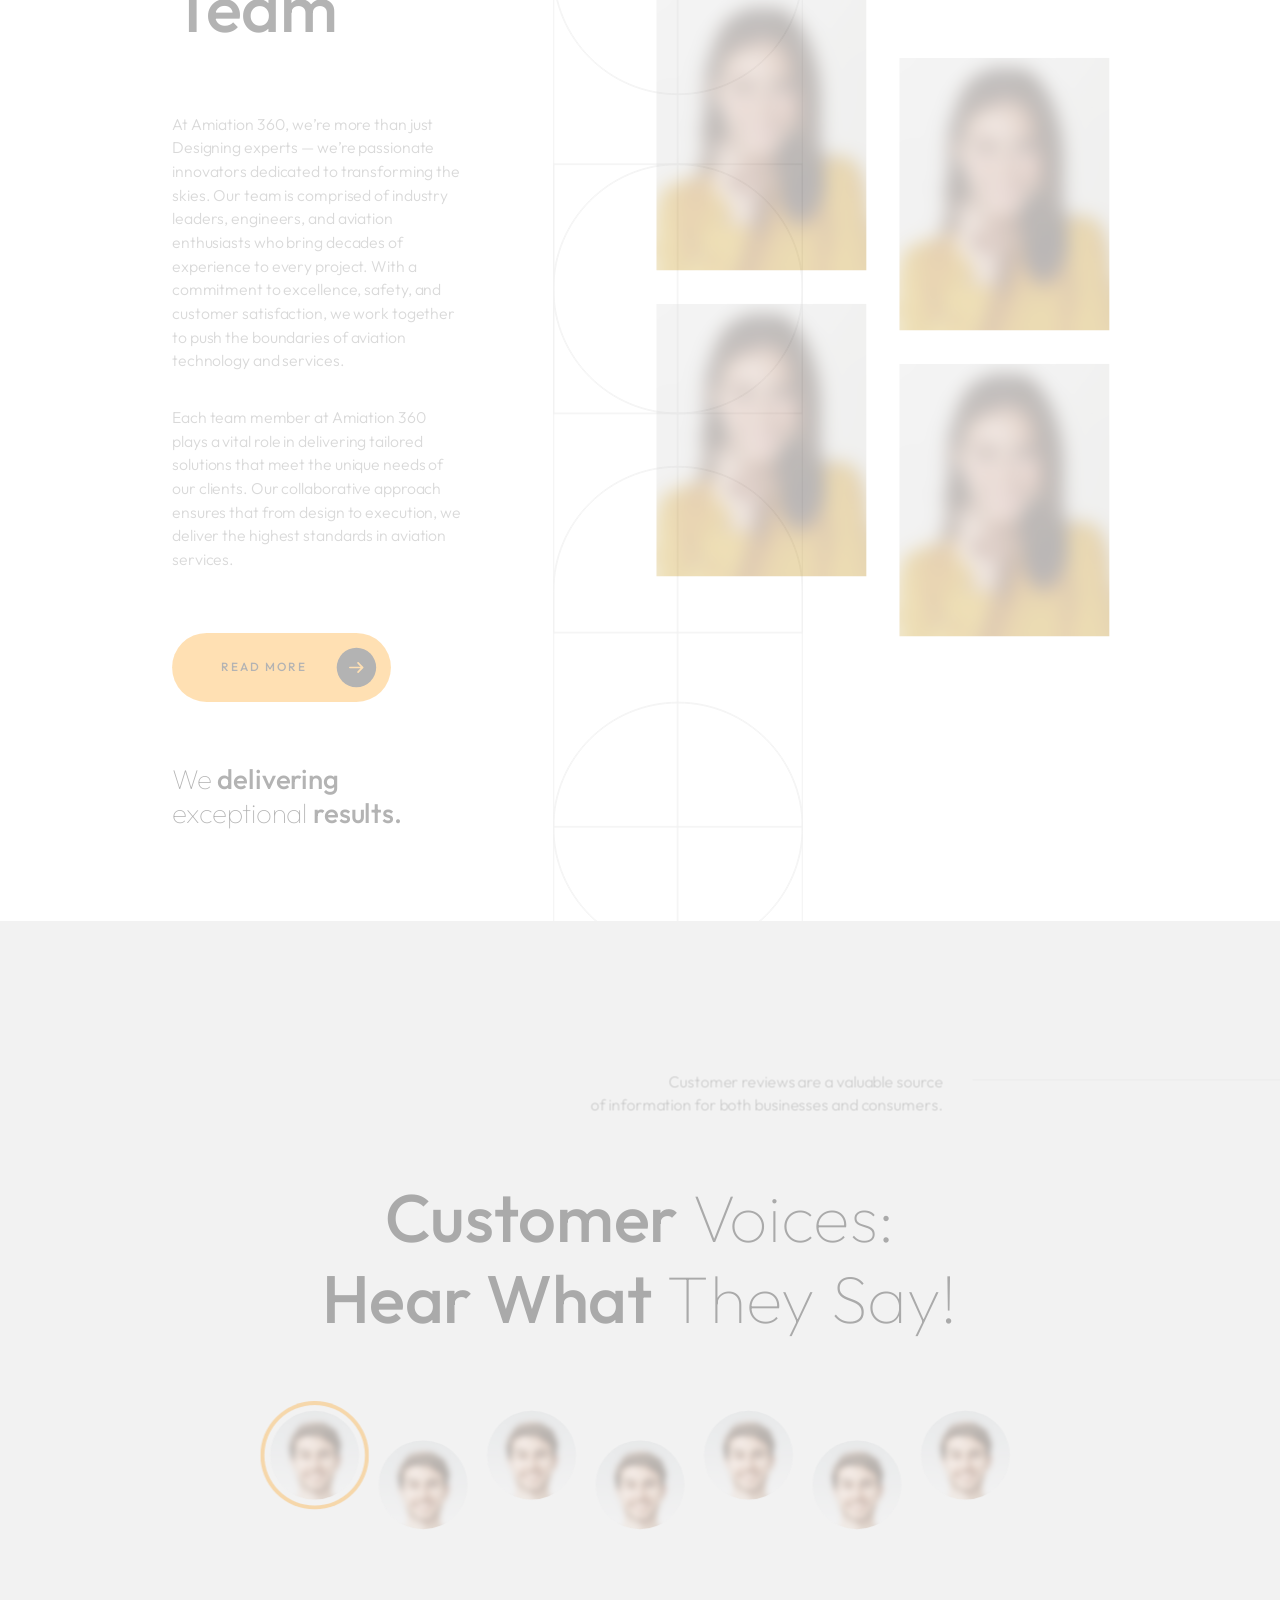
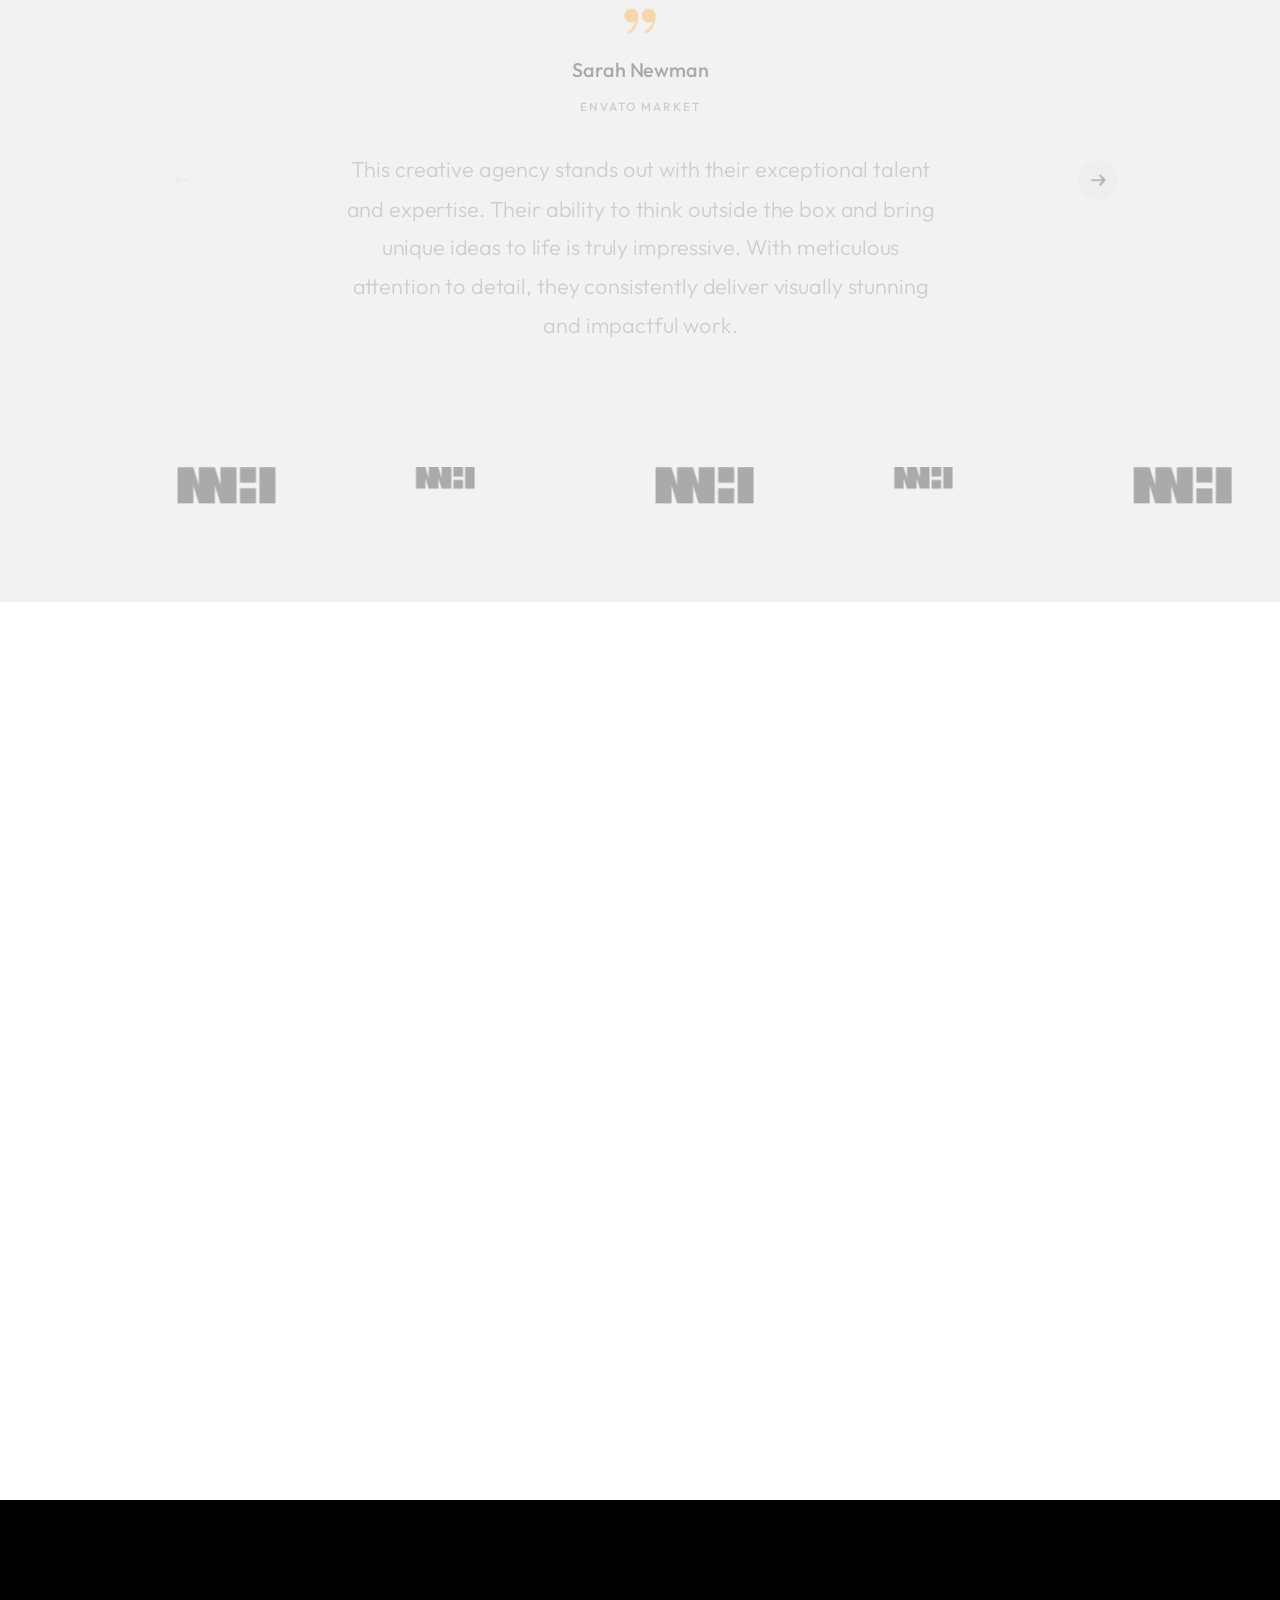
==== commit 261c5293: "Update index.html" ====
--- a/index.html
+++ b/index.html
@@ -88,14 +88,14 @@
                                             <li><a href="portfolio-3.html">Portfolio slider</a></li>
                                         </ul>
                                     </li>
-                                    <li class="mil-has-children">
+<!--                                     <li class="mil-has-children">
                                         <a href="#.">Portfolio</a>
                                         <ul>
                                             <li><a href="portfolio-1.html">Grid type 1</a></li>
                                             <li><a href="portfolio-2.html">Grid type 2</a></li>
                                             <li><a href="portfolio-3.html">Slider</a></li>
                                         </ul>
-                                    </li>
+                                    </li> -->
                                     <li class="mil-has-children">
                                         <a href="#.">Services</a>
                                         <ul>
@@ -103,7 +103,7 @@
                                             <li><a href="service.html">Single service</a></li>
                                         </ul>
                                     </li>
-                                    <li class="mil-has-children">
+<!--                                     <li class="mil-has-children">
                                         <a href="#.">Newsletter</a>
                                         <ul>
                                             <li><a href="blog.html">Blog List</a></li>
@@ -117,7 +117,7 @@
                                             <li><a href="contact.html">Contact</a></li>
                                             <li><a href="404.html">404</a></li>
                                         </ul>
-                                    </li>
+                                    </li> -->
                                 </ul>
                             </nav>
 
